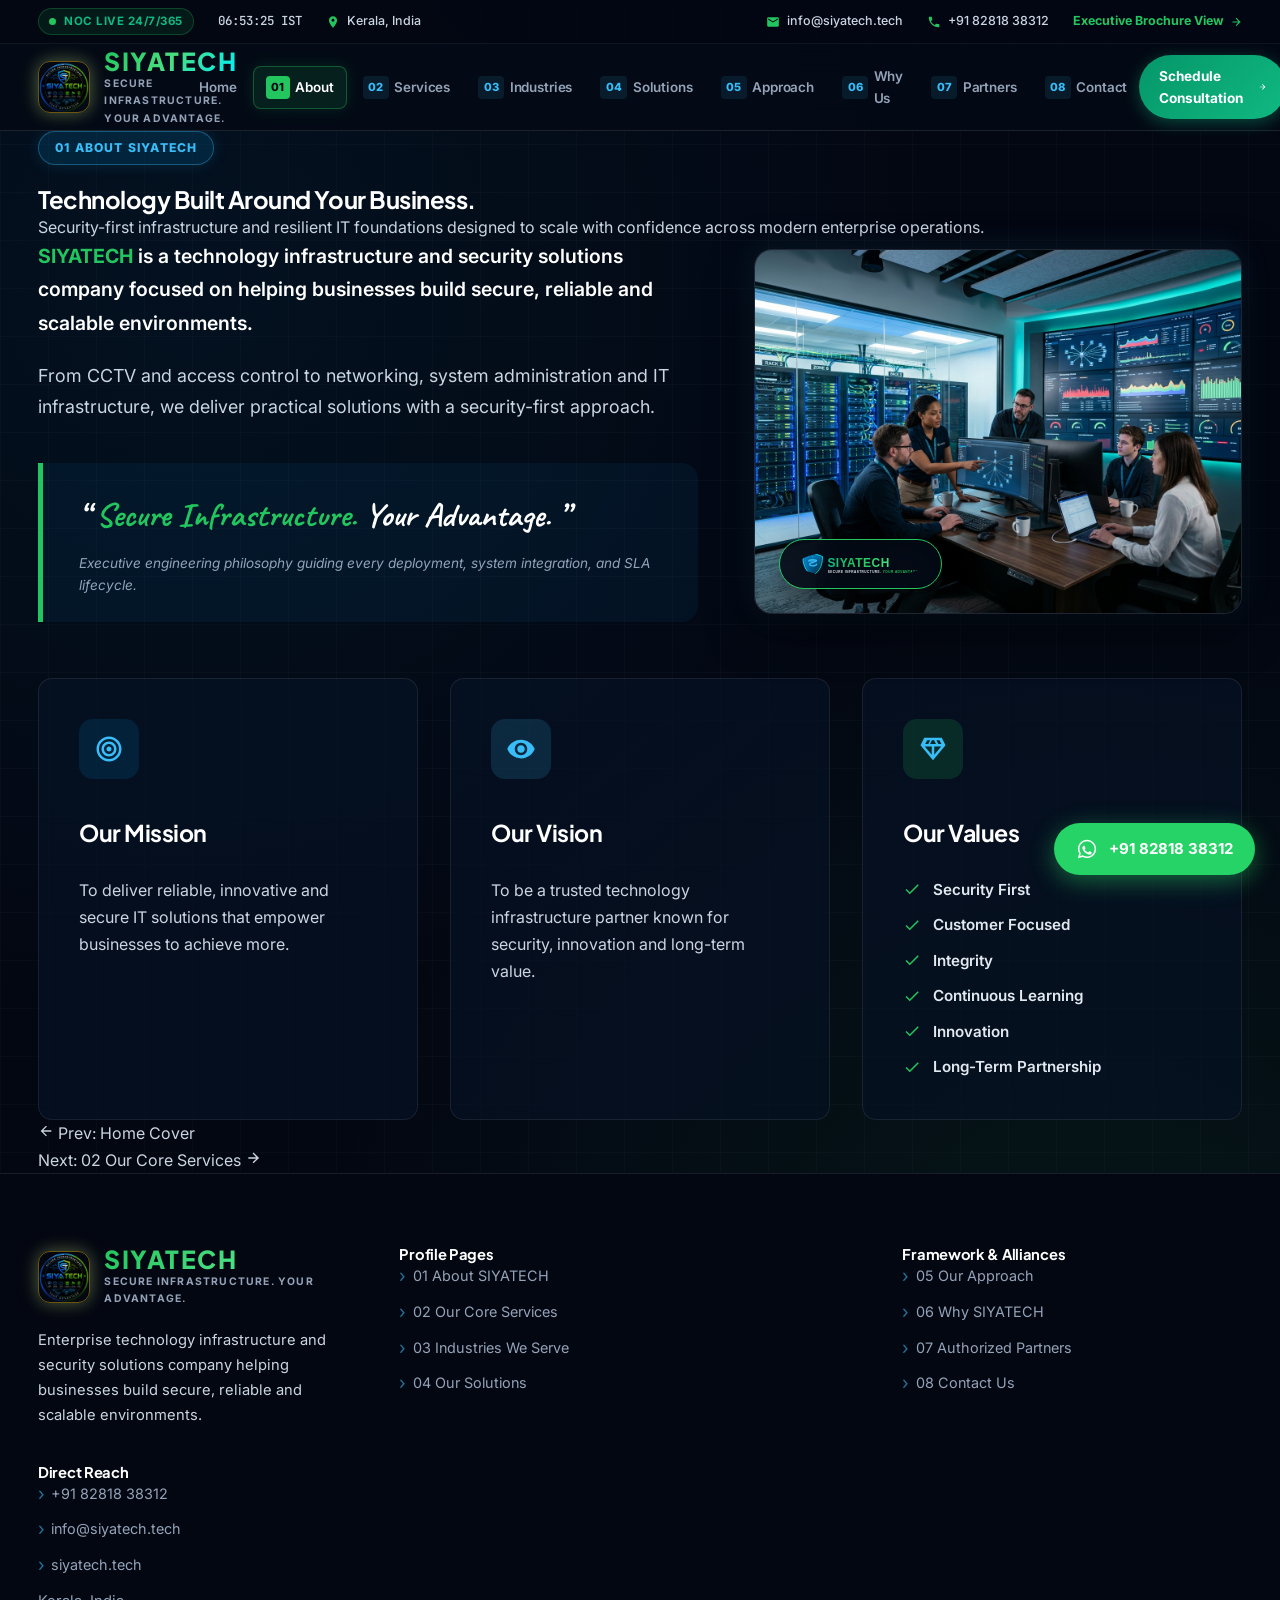
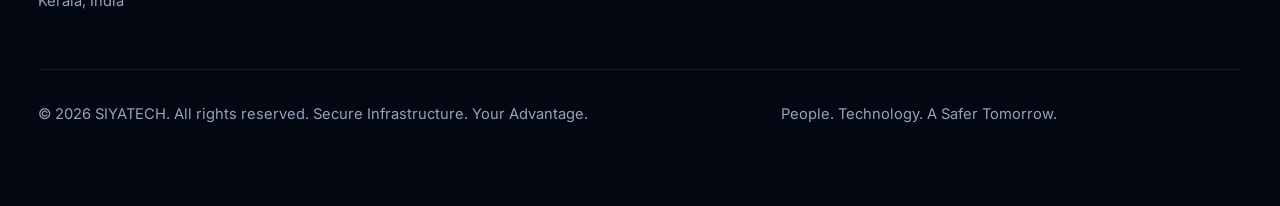
==== about.html @ 92c19212 "Real-time auto backup 2026-09-28 00:49:45" ====
﻿<!DOCTYPE html>
<html lang="en">
<head>
  <meta charset="UTF-8">
  <meta name="viewport" content="width=device-width, initial-scale=1.0">
  <title>About SIYATECH | Technology Built Around Your Business</title>
  <meta name="description" content="SIYATECH is an enterprise technology infrastructure and security solutions company focused on helping businesses build secure, reliable and scalable environments.">
  <link rel="stylesheet" href="css/style.css">
  <link rel="icon" type="image/png" href="assets/images/company_logo_circle.png">
</head>
<body class="tech-grid-bg">

  <!-- Top Enterprise Status Bar -->
  <div class="top-bar">
    <div class="container top-bar-inner">
      <div class="top-bar-left">
        <span class="noc-live-badge">
          <span class="pulse-dot"></span>
          <span>NOC LIVE 24/7/365</span>
        </span>
        <span class="top-bar-item mono-font" id="liveNocClock">00:00:00 IST</span>
        <span class="top-bar-item">
          <svg viewBox="0 0 24 24"><path d="M12 2C8.13 2 5 5.13 5 9c0 5.25 7 13 7 13s7-7.75 7-13c0-3.87-3.13-7-7-7zm0 9.5c-1.38 0-2.5-1.12-2.5-2.5s1.12-2.5 2.5-2.5 2.5 1.12 2.5 2.5-1.12 2.5-2.5 2.5z"/></svg>
          Kerala, India
        </span>
      </div>
      <div class="top-bar-right">
        <span class="top-bar-item">
          <svg viewBox="0 0 24 24"><path d="M20 4H4c-1.1 0-1.99.9-1.99 2L2 18c0 1.1.9 2 2 2h16c1.1 0 2-.9 2-2V6c0-1.1-.9-2-2-2zm0 4l-8 5-8-5V6l8 5 8-5v2z"/></svg>
          <a href="mailto:info@siyatech.tech">info@siyatech.tech</a>
        </span>
        <span class="top-bar-item">
          <svg viewBox="0 0 24 24"><path d="M6.62 10.79c1.44 2.83 3.76 5.14 6.59 6.59l2.2-2.2c.27-.27.67-.36 1.02-.24 1.12.37 2.33.57 3.57.57.55 0 1 .45 1 1V20c0 .55-.45 1-1 1-9.39 0-17-7.61-17-17 0-.55.45-1 1-1h3.5c.55 0 1 .45 1 1 0 1.25.2 2.45.57 3.57.11.35.03.74-.25 1.02l-2.2 2.2z"/></svg>
          <a href="tel:+918281838312">+91 82818 38312</a>
        </span>
        <a href="overview.html" style="color: var(--color-green-neon); font-weight: 700; display: inline-flex; align-items: center; gap: 0.35rem;">
          <span>Executive Brochure View</span>
          <svg width="12" height="12" viewBox="0 0 24 24" fill="currentColor"><path d="M5 13h11.86l-5.43 5.43 1.42 1.42L21.14 12l-8.29-8.29-1.42 1.42L16.86 11H5v2z"/></svg>
        </a>
      </div>
    </div>
  </div>

  <!-- Header & Navigation -->
  <header class="site-header">
    <div class="container nav-container">
      <a href="index.html" class="brand-logo" title="SIYATECH Home"><img src="assets/images/company_logo_circle.png" alt="SIYATECH Official Logo" class="brand-logo-img"><div class="brand-logo-text"><span class="brand-name">SIYATECH</span><span class="brand-tagline">Secure Infrastructure. Your Advantage.</span></div></a>

      <!-- Desktop & Mobile Navigation Links -->
      <nav class="main-nav" aria-label="Main Navigation">
        <ul class="nav-list">
          <li class="nav-item">
            <a href="index.html" class="nav-link">
              <span>Home</span>
            </a>
          </li>
          <li class="nav-item">
            <a href="about.html" class="nav-link active">
              <span class="nav-num">01</span>
              <span>About</span>
            </a>
          </li>
          <li class="nav-item">
            <a href="services.html" class="nav-link">
              <span class="nav-num">02</span>
              <span>Services</span>
            </a>
          </li>
          <li class="nav-item">
            <a href="industries.html" class="nav-link">
              <span class="nav-num">03</span>
              <span>Industries</span>
            </a>
          </li>
          <li class="nav-item">
            <a href="solutions.html" class="nav-link">
              <span class="nav-num">04</span>
              <span>Solutions</span>
            </a>
          </li>
          <li class="nav-item">
            <a href="approach.html" class="nav-link">
              <span class="nav-num">05</span>
              <span>Approach</span>
            </a>
          </li>
          <li class="nav-item">
            <a href="why-us.html" class="nav-link">
              <span class="nav-num">06</span>
              <span>Why Us</span>
            </a>
          </li>
          <li class="nav-item">
            <a href="partners.html" class="nav-link">
              <span class="nav-num">07</span>
              <span>Partners</span>
            </a>
          </li>
          <li class="nav-item">
            <a href="contact.html" class="nav-link">
              <span class="nav-num">08</span>
              <span>Contact</span>
            </a>
          </li>
        </ul>
      </nav>

      <div class="nav-actions">
        <a href="contact.html" class="btn-nav-cta">
          <span>Schedule Consultation</span>
          <svg width="14" height="14" viewBox="0 0 24 24" fill="currentColor"><path d="M5 13h11.86l-5.43 5.43 1.42 1.42L21.14 12l-8.29-8.29-1.42 1.42L16.86 11H5v2z"/></svg>
        </a>
        <button class="mobile-toggle" aria-label="Toggle Navigation Menu">☰</button>
      </div>
    </div>
  </header>

  <!-- Banner Header -->
  <section class="page-header-banner">
    <div class="container">
      <div class="page-badge-pill">01 ABOUT SIYATECH</div>
      <h1 class="page-title">Technology Built Around Your <span class="highlight-green">Business.</span></h1>
      <p class="page-subtitle">Security-first infrastructure and resilient IT foundations designed to scale with confidence across modern enterprise operations.</p>
    </div>
  </section>

  <!-- Main Content (Exact Brochure Page 01) -->
  <main class="main-content section-padding bg-darker">
    <div class="container">

      <!-- Intro Section with Office Imagery -->
      <div class="about-intro-grid">
        <div class="about-text-content">
          <p class="lead-paragraph" style="font-weight: 600; color: var(--color-white); font-size: 1.22rem; line-height: 1.7;">
            <strong style="color: var(--color-green-neon);">SIYATECH</strong> is a technology infrastructure and security solutions company focused on helping businesses build secure, reliable and scalable environments.
          </p>
          <p class="lead-paragraph" style="color: #cbd5e1;">
            From CCTV and access control to networking, system administration and IT infrastructure, we deliver practical solutions with a security-first approach.
          </p>

          <!-- Signature Quote from Brochure -->
          <div class="about-quote-box" style="background: rgba(2, 132, 199, 0.08); border-left-color: var(--color-green-neon);">
            <div class="quote-script-text">
              “ <span style="color: var(--color-green-neon);">Secure Infrastructure.</span> Your Advantage. ”
            </div>
            <p style="font-size: 0.85rem; color: #94a3b8; margin-top: 0.5rem; font-style: italic;">
              Executive engineering philosophy guiding every deployment, system integration, and SLA lifecycle.
            </p>
          </div>
        </div>

        <div class="about-image-card" style="border: 1px solid rgba(255, 255, 255, 0.12);">
          <img src="assets/images/office_corridor.jpg" alt="SIYATECH Modern Tech Office Environment">
          <div class="building-overlay-badge" style="top: auto; bottom: 1.5rem; left: 1.5rem;">
            <img src="assets/images/logo-dark.svg" alt="SIYATECH" style="height: 28px;">
          </div>
        </div>
      </div>

      <!-- 3 Pillars: Mission, Vision, Values (Exact Match to Page 01) -->
      <div class="mvv-grid">
        
        <!-- Our Mission -->
        <div class="pillar-item" style="display: flex; flex-direction: column; padding: 2.5rem; background: rgba(7, 18, 36, 0.7); border: 1px solid rgba(255, 255, 255, 0.08);">
          <div class="mvv-icon-wrap" style="background: rgba(2, 132, 199, 0.15);">
            <!-- Target / Dartboard Icon -->
            <svg viewBox="0 0 24 24"><path d="M12 2C6.48 2 2 6.48 2 12s4.48 10 10 10 10-4.48 10-10S17.52 2 12 2zm0 18c-4.42 0-8-3.58-8-8s3.58-8 8-8 8 3.58 8 8-3.58 8-8 8zm0-14c-3.31 0-6 2.69-6 6s2.69 6 6 6 6-2.69 6-6-2.69-6-6-6zm0 10c-2.21 0-4-1.79-4-4s1.79-4 4-4 4 1.79 4 4-1.79 4-4 4zm0-6c-1.1 0-2 .9-2 2s.9 2 2 2 2-.9 2-2-.9-2-2-2z"/></svg>
          </div>
          <h3 style="font-size: 1.45rem; color: var(--color-white); margin-bottom: 0.85rem;">Our Mission</h3>
          <p style="color: #cbd5e1; font-size: 1rem; line-height: 1.7;">
            To deliver reliable, innovative and secure IT solutions that empower businesses to achieve more.
          </p>
        </div>

        <!-- Our Vision -->
        <div class="pillar-item" style="display: flex; flex-direction: column; padding: 2.5rem; background: rgba(7, 18, 36, 0.7); border: 1px solid rgba(255, 255, 255, 0.08);">
          <div class="mvv-icon-wrap" style="background: rgba(56, 189, 248, 0.15);">
            <!-- Telescope / Vision Icon -->
            <svg viewBox="0 0 24 24"><path d="M12 4.5C7 4.5 2.73 7.61 1 12c1.73 4.39 6 7.5 11 7.5s9.27-3.11 11-7.5c-1.73-4.39-6-7.5-11-7.5zM12 17c-2.76 0-5-2.24-5-5s2.24-5 5-5 5 2.24 5 5-2.24 5-5 5zm0-8c-1.66 0-3 1.34-3 3s1.34 3 3 3 3-1.34 3-3-1.34-3-3-3z"/></svg>
          </div>
          <h3 style="font-size: 1.45rem; color: var(--color-white); margin-bottom: 0.85rem;">Our Vision</h3>
          <p style="color: #cbd5e1; font-size: 1rem; line-height: 1.7;">
            To be a trusted technology infrastructure partner known for security, innovation and long-term value.
          </p>
        </div>

        <!-- Our Values -->
        <div class="pillar-item" style="display: flex; flex-direction: column; padding: 2.5rem; background: rgba(7, 18, 36, 0.7); border: 1px solid rgba(255, 255, 255, 0.08);">
          <div class="mvv-icon-wrap" style="background: rgba(34, 197, 94, 0.15);">
            <!-- Diamond Icon -->
            <svg viewBox="0 0 24 24"><path d="M19 3H5L2 9l10 12L22 9l-3-6zM9.62 8l1.5-3h1.76l1.5 3H9.62zM11 10v6.68L5.44 10H11zm2 0h5.56L13 16.68V10zm3.26-2l-1.5-3h2.46l1.5 3h-2.46zM5.78 8l1.5-3H9.74L8.24 8H5.78z"/></svg>
          </div>
          <h3 style="font-size: 1.45rem; color: var(--color-white); margin-bottom: 0.85rem;">Our Values</h3>
          <ul class="values-pill-list" style="color: #cbd5e1;">
            <li style="color: #e2e8f0;">
              <svg viewBox="0 0 24 24"><path d="M9 16.17L4.83 12l-1.42 1.41L9 19 21 7l-1.41-1.41z"/></svg>
              <span>Security First</span>
            </li>
            <li style="color: #e2e8f0;">
              <svg viewBox="0 0 24 24"><path d="M9 16.17L4.83 12l-1.42 1.41L9 19 21 7l-1.41-1.41z"/></svg>
              <span>Customer Focused</span>
            </li>
            <li style="color: #e2e8f0;">
              <svg viewBox="0 0 24 24"><path d="M9 16.17L4.83 12l-1.42 1.41L9 19 21 7l-1.41-1.41z"/></svg>
              <span>Integrity</span>
            </li>
            <li style="color: #e2e8f0;">
              <svg viewBox="0 0 24 24"><path d="M9 16.17L4.83 12l-1.42 1.41L9 19 21 7l-1.41-1.41z"/></svg>
              <span>Continuous Learning</span>
            </li>
            <li style="color: #e2e8f0;">
              <svg viewBox="0 0 24 24"><path d="M9 16.17L4.83 12l-1.42 1.41L9 19 21 7l-1.41-1.41z"/></svg>
              <span>Innovation</span>
            </li>
            <li style="color: #e2e8f0;">
              <svg viewBox="0 0 24 24"><path d="M9 16.17L4.83 12l-1.42 1.41L9 19 21 7l-1.41-1.41z"/></svg>
              <span>Long-Term Partnership</span>
            </li>
          </ul>
        </div>

      </div>

    </div>
  </main>

  <!-- Page Navigation Bar -->
  <div class="page-navigator-bar">
    <div class="container page-nav-inner">
      <a href="index.html" class="page-nav-btn page-nav-prev">
        <svg width="16" height="16" viewBox="0 0 24 24" fill="currentColor"><path d="M20 11H7.83l5.59-5.59L12 4l-8 8 8 8 1.41-1.41L7.83 13H20v-2z"/></svg>
        <span>Prev: Home Cover</span>
      </a>

      <div class="page-indicator-dots">
        <a href="index.html" class="page-dot" title="Cover"></a>
        <a href="about.html" class="page-dot active" title="01 About"></a>
        <a href="services.html" class="page-dot" title="02 Services"></a>
        <a href="industries.html" class="page-dot" title="03 Industries"></a>
        <a href="solutions.html" class="page-dot" title="04 Solutions"></a>
        <a href="approach.html" class="page-dot" title="05 Approach"></a>
        <a href="why-us.html" class="page-dot" title="06 Why Us"></a>
        <a href="partners.html" class="page-dot" title="07 Partners"></a>
        <a href="contact.html" class="page-dot" title="08 Contact"></a>
      </div>

      <a href="services.html" class="page-nav-btn page-nav-next">
        <span>Next: 02 Our Core Services</span>
        <svg width="16" height="16" viewBox="0 0 24 24" fill="currentColor"><path d="M5 13h11.86l-5.43 5.43 1.42 1.42L21.14 12l-8.29-8.29-1.42 1.42L16.86 11H5v2z"/></svg>
      </a>
    </div>
  </div>

  <!-- Footer -->
  <footer class="site-footer">
    <div class="container">
      <div class="footer-top-grid">
        <div class="footer-brand">
          <a href="index.html" class="brand-logo"><img src="assets/images/company_logo_circle.png" alt="SIYATECH Logo" class="brand-logo-img"><div class="brand-logo-text"><span class="brand-name">SIYATECH</span><span class="brand-tagline">Secure Infrastructure. Your Advantage.</span></div></a>
          <p>Enterprise technology infrastructure and security solutions company helping businesses build secure, reliable and scalable environments.</p>
        </div>
        <div class="footer-col">
          <h4>Profile Pages</h4>
          <ul class="footer-links-list">
            <li><a href="about.html">01 About SIYATECH</a></li>
            <li><a href="services.html">02 Our Core Services</a></li>
            <li><a href="industries.html">03 Industries We Serve</a></li>
            <li><a href="solutions.html">04 Our Solutions</a></li>
          </ul>
        </div>
        <div class="footer-col">
          <h4>Framework &amp; Alliances</h4>
          <ul class="footer-links-list">
            <li><a href="approach.html">05 Our Approach</a></li>
            <li><a href="why-us.html">06 Why SIYATECH</a></li>
            <li><a href="partners.html">07 Authorized Partners</a></li>
            <li><a href="contact.html">08 Contact Us</a></li>
          </ul>
        </div>
        <div class="footer-col">
          <h4>Direct Reach</h4>
          <ul class="footer-links-list">
            <li><a href="tel:+918281838312">+91 82818 38312</a></li>
            <li><a href="mailto:info@siyatech.tech">info@siyatech.tech</a></li>
            <li><a href="https://siyatech.tech" target="_blank" rel="noopener noreferrer">siyatech.tech</a></li>
            <li><span>Kerala, India</span></li>
          </ul>
        </div>
      </div>
      <div class="footer-bottom-bar">
        <p>&copy; 2026 SIYATECH. All rights reserved. Secure Infrastructure. Your Advantage.</p>
        <p>People. Technology. A Safer Tomorrow.</p>
      </div>
    </div>
  </footer>

  <!-- Floating Call / WhatsApp Button -->
  <a href="https://wa.me/918281838312" target="_blank" rel="noopener noreferrer" class="floating-contact-btn" title="Chat with SIYATECH">
    <svg viewBox="0 0 24 24"><path d="M12.04 2c-5.46 0-9.91 4.45-9.91 9.91 0 1.75.46 3.45 1.32 4.95L2.05 22l5.25-1.38c1.45.79 3.08 1.21 4.74 1.21 5.46 0 9.91-4.45 9.91-9.91 0-2.65-1.03-5.14-2.9-7.01A9.816 9.816 0 0 0 12.04 2m.01 1.67c2.2 0 4.26.86 5.82 2.42a8.225 8.225 0 0 1 2.41 5.83c0 4.54-3.7 8.24-8.24 8.24-1.48 0-2.93-.4-4.2-1.15l-.3-.18-3.12.82.83-3.04-.2-.31a8.196 8.196 0 0 1-1.26-4.38c0-4.54 3.7-8.24 8.24-8.24m4.52 11.63c-.25-.13-1.47-.72-1.7-.81-.23-.08-.39-.13-.56.13-.17.25-.64.81-.79.97-.14.17-.29.19-.54.06-.25-.13-1.06-.39-2.02-1.25-.75-.67-1.26-1.5-1.4-1.75-.15-.25-.02-.39.11-.51.11-.11.25-.29.37-.44.13-.14.17-.25.25-.42.08-.17.04-.31-.02-.44-.06-.13-.56-1.34-.76-1.84-.2-.48-.41-.42-.56-.43h-.48c-.17 0-.44.06-.67.31-.23.25-.88.86-.88 2.1 0 1.24.9 2.44 1.03 2.61.13.17 1.77 2.7 4.29 3.78.6.26 1.07.41 1.43.53.6.19 1.15.16 1.58.1.48-.07 1.47-.6 1.68-1.18.21-.58.21-1.07.15-1.18-.07-.12-.23-.19-.48-.31z"/></svg>
    <span>+91 82818 38312</span>
  </a>

  <script src="js/main.js"></script>
</body>
</html>
---- css/style.css ----
/* ==========================================================================
   SIYATECH - Secure Infrastructure. Your Advantage.
   Executive Enterprise Brochure Portal & Design System
   ========================================================================== */

@import url('https://fonts.googleapis.com/css2?family=Caveat:wght@600;700&family=Inter:wght@300;400;500;600;700;800&family=Plus+Jakarta+Sans:wght@400;500;600;700;800;900&family=JetBrains+Mono:wght@400;500;700&display=swap');

:root {
  /* Obsidian & Deep Space Navy Hierarchy */
  --color-obsidian: #030712;
  --color-navy-darkest: #040914;
  --color-navy-darker: #071224;
  --color-navy-dark: #0A1830;
  --color-navy-card: #0D2040;
  --color-navy-card-hover: #12284E;
  --color-navy-border: rgba(255, 255, 255, 0.09);
  --color-navy-border-hover: rgba(56, 189, 248, 0.45);

  /* Enterprise Cyber Green */
  --color-green-primary: #059669;
  --color-green-bright: #10B981;
  --color-green-neon: #22C55E;
  --color-green-accent: #4ADE80;
  --color-green-glow: rgba(34, 197, 94, 0.25);
  --color-green-soft: rgba(34, 197, 94, 0.1);

  /* Enterprise Precision Blue */
  --color-blue-dark: #0369A1;
  --color-blue-primary: #0284C7;
  --color-blue-light: #38BDF8;
  --color-blue-cyan: #00F0FF;
  --color-blue-glow: rgba(2, 132, 199, 0.25);
  --color-blue-soft: rgba(56, 189, 248, 0.08);

  /* Neutrals & Surfaces */
  --color-white: #FFFFFF;
  --color-bg-light: #F8FAFC;
  --color-bg-muted: #F1F5F9;
  --color-text-dark: #0F172A;
  --color-text-body: #334155;
  --color-text-muted: #64748B;
  --color-text-light: #94A3B8;
  --color-border: #E2E8F0;

  /* Glassmorphism Tokens */
  --glass-bg: rgba(4, 10, 22, 0.9);
  --glass-border: rgba(255, 255, 255, 0.1);
  --glass-blur: blur(16px);

  /* Shadows */
  --shadow-sm: 0 1px 3px rgba(0, 0, 0, 0.06);
  --shadow-md: 0 6px 20px rgba(0, 0, 0, 0.12);
  --shadow-lg: 0 18px 45px rgba(0, 0, 0, 0.2);
  --shadow-card-dark: 0 14px 40px rgba(0, 0, 0, 0.5);
  --shadow-green-glow: 0 0 35px rgba(34, 197, 94, 0.35);
  --shadow-blue-glow: 0 0 35px rgba(56, 189, 248, 0.3);

  /* Transitions */
  --transition-fast: 0.18s cubic-bezier(0.4, 0, 0.2, 1);
  --transition-smooth: 0.3s cubic-bezier(0.4, 0, 0.2, 1);

  /* Layout */
  --max-width: 1260px;
}

/* ==========================================================================
   BASE & RESET
   ========================================================================== */

*, *::before, *::after {
  box-sizing: border-box;
  margin: 0;
  padding: 0;
}

html {
  scroll-behavior: smooth;
  font-size: 16px;
}

body {
  font-family: 'Inter', -apple-system, BlinkMacSystemFont, 'Segoe UI', Roboto, sans-serif;
  color: #cbd5e1;
  background-color: var(--color-obsidian);
  line-height: 1.65;
  -webkit-font-smoothing: antialiased;
  min-height: 100vh;
  display: flex;
  flex-direction: column;
  overflow-x: hidden;
}

h1, h2, h3, h4, h5, h6 {
  font-family: 'Plus Jakarta Sans', sans-serif;
  color: var(--color-white);
  line-height: 1.22;
  font-weight: 700;
  letter-spacing: -0.02em;
}

a {
  color: inherit;
  text-decoration: none;
  transition: var(--transition-fast);
}

img {
  max-width: 100%;
  height: auto;
  display: block;
}

ul {
  list-style: none;
}

.mono-font {
  font-family: 'JetBrains Mono', monospace;
}

/* Container */
.container {
  width: 100%;
  max-width: var(--max-width);
  margin-left: auto;
  margin-right: auto;
  padding-left: 1.75rem;
  padding-right: 1.75rem;
}

/* Global Tech Background Mesh */
.tech-grid-bg {
  background-color: var(--color-obsidian);
  background-image: 
    radial-gradient(circle at 15% 15%, rgba(2, 132, 199, 0.08) 0%, transparent 40%),
    radial-gradient(circle at 85% 75%, rgba(34, 197, 94, 0.08) 0%, transparent 45%),
    linear-gradient(rgba(255, 255, 255, 0.02) 1px, transparent 1px),
    linear-gradient(90deg, rgba(255, 255, 255, 0.02) 1px, transparent 1px);
  background-size: 100% 100%, 100% 100%, 48px 48px, 48px 48px;
}

/* ==========================================================================
   TOP BAR & LIVE NOC STATUS
   ========================================================================== */

.top-bar {
  background: rgba(3, 7, 18, 0.96);
  color: var(--color-text-light);
  font-size: 0.78rem;
  padding: 0.5rem 0;
  border-bottom: 1px solid rgba(255, 255, 255, 0.06);
}

.top-bar-inner {
  display: flex;
  justify-content: space-between;
  align-items: center;
  flex-wrap: wrap;
  gap: 0.75rem;
}

.top-bar-left, .top-bar-right {
  display: flex;
  align-items: center;
  gap: 1.5rem;
  flex-wrap: wrap;
}

.top-bar-item {
  display: inline-flex;
  align-items: center;
  gap: 0.45rem;
  color: #cbd5e1;
  font-weight: 500;
}

.top-bar-item svg {
  width: 14px;
  height: 14px;
  fill: var(--color-green-neon);
}

.top-bar-item a:hover {
  color: var(--color-green-bright);
}

/* Live NOC Pulse Indicator */
.noc-live-badge {
  display: inline-flex;
  align-items: center;
  gap: 0.5rem;
  background: rgba(34, 197, 94, 0.1);
  border: 1px solid rgba(34, 197, 94, 0.25);
  padding: 0.2rem 0.65rem;
  border-radius: 50px;
  font-size: 0.72rem;
  font-weight: 700;
  color: var(--color-green-bright);
  letter-spacing: 0.5px;
}

.pulse-dot {
  width: 7px;
  height: 7px;
  border-radius: 50%;
  background-color: var(--color-green-neon);
  box-shadow: 0 0 0 0 rgba(34, 197, 94, 0.7);
  animation: pulseDot 2s infinite;
}

@keyframes pulseDot {
  0% { transform: scale(0.95); box-shadow: 0 0 0 0 rgba(34, 197, 94, 0.7); }
  70% { transform: scale(1); box-shadow: 0 0 0 6px rgba(34, 197, 94, 0); }
  100% { transform: scale(0.95); box-shadow: 0 0 0 0 rgba(34, 197, 94, 0); }
}

/* ==========================================================================
   HEADER & UNIVERSAL NAVIGATION BAR
   ========================================================================== */

.site-header {
  position: sticky;
  top: 0;
  z-index: 1000;
  background: var(--glass-bg);
  backdrop-filter: var(--glass-blur);
  -webkit-backdrop-filter: var(--glass-blur);
  border-bottom: 1px solid var(--glass-border);
  transition: var(--transition-fast);
}

.site-header.scrolled {
  box-shadow: 0 14px 40px rgba(0, 0, 0, 0.6);
  background: rgba(4, 9, 20, 0.96);
}

.nav-container {
  display: flex;
  align-items: center;
  justify-content: space-between;
  height: 86px;
}

/* Circular Emblem Logo Styling */
.brand-logo {
  display: flex;
  align-items: center;
  gap: 0.9rem;
  text-decoration: none;
}

.brand-logo-img {
  height: 52px;
  width: 52px;
  border-radius: 12px;
  object-fit: cover;
  box-shadow: 0 0 20px rgba(234, 179, 8, 0.3), 0 0 15px rgba(56, 189, 248, 0.25);
  border: 1.5px solid rgba(234, 179, 8, 0.45);
  transition: transform 0.3s ease, box-shadow 0.3s ease, border-color 0.3s ease;
}

.brand-logo:hover .brand-logo-img {
  transform: scale(1.08);
  box-shadow: 0 0 25px rgba(234, 179, 8, 0.6), 0 0 20px rgba(34, 197, 94, 0.5);
  border-color: #facc15;
}

.brand-logo-text {
  display: flex;
  flex-direction: column;
}

.brand-name {
  font-family: 'Plus Jakarta Sans', sans-serif;
  font-weight: 900;
  font-size: 1.55rem;
  letter-spacing: 1.5px;
  line-height: 1.1;
  background: linear-gradient(135deg, #22C55E 0%, #4ADE80 50%, #00F0FF 100%);
  -webkit-background-clip: text;
  -webkit-text-fill-color: transparent;
}

.brand-tagline {
  font-family: 'Inter', sans-serif;
  font-weight: 700;
  font-size: 0.65rem;
  letter-spacing: 1.2px;
  color: #94a3b8;
  text-transform: uppercase;
}

.main-nav {
  display: flex;
  align-items: center;
}

.nav-list {
  display: flex;
  align-items: center;
  gap: 0.25rem;
}

.nav-item {
  position: relative;
}

.nav-link {
  display: inline-flex;
  align-items: center;
  gap: 0.35rem;
  padding: 0.55rem 0.75rem;
  font-size: 0.84rem;
  font-weight: 600;
  color: #94a3b8;
  border-radius: 8px;
  transition: var(--transition-fast);
  letter-spacing: -0.01em;
}

.nav-num {
  font-size: 0.7rem;
  font-weight: 800;
  color: var(--color-blue-light);
  background: rgba(56, 189, 248, 0.1);
  padding: 0.15rem 0.35rem;
  border-radius: 4px;
}

.nav-link:hover {
  color: var(--color-white);
  background: rgba(255, 255, 255, 0.05);
}

.nav-link.active {
  color: var(--color-white);
  background: rgba(34, 197, 94, 0.12);
  border: 1px solid rgba(34, 197, 94, 0.35);
  box-shadow: 0 0 15px rgba(34, 197, 94, 0.15);
}

.nav-link.active .nav-num {
  background: var(--color-green-neon);
  color: var(--color-navy-darkest);
}

.nav-actions {
  display: flex;
  align-items: center;
  gap: 0.85rem;
}

.btn-nav-cta {
  display: inline-flex;
  align-items: center;
  gap: 0.55rem;
  background: linear-gradient(135deg, var(--color-green-primary) 0%, var(--color-green-bright) 100%);
  color: var(--color-white);
  font-weight: 700;
  font-size: 0.85rem;
  padding: 0.6rem 1.25rem;
  border-radius: 50px;
  box-shadow: 0 4px 16px rgba(16, 185, 129, 0.35);
  transition: var(--transition-smooth);
}

.btn-nav-cta:hover {
  transform: translateY(-2px);
  box-shadow: 0 6px 25px rgba(16, 185, 129, 0.55);
  color: var(--color-white);
}

.mobile-toggle {
  display: none;
  background: rgba(255, 255, 255, 0.05);
  border: 1px solid rgba(255, 255, 255, 0.1);
  color: var(--color-white);
  font-size: 1.3rem;
  cursor: pointer;
  padding: 0.5rem 0.75rem;
  border-radius: 8px;
}

/* ==========================================================================
   BROCHURE PRESENTATION PORTAL SPECIFIC STYLES
   ========================================================================== */

/* Master Brochure Sheet Framing */
.brochure-sheet {
  background: var(--color-navy-dark);
  border-radius: 20px;
  overflow: hidden;
  box-shadow: 0 20px 60px rgba(0, 0, 0, 0.6);
  border: 1px solid var(--color-navy-border);
  margin-bottom: 4rem;
  position: relative;
  scroll-margin-top: 105px;
}

.brochure-sheet-header {
  padding: 1.25rem 2.25rem;
  background: rgba(4, 9, 20, 0.98);
  color: var(--color-white);
  display: flex;
  justify-content: space-between;
  align-items: center;
  border-bottom: 1px solid var(--color-navy-border);
  flex-wrap: wrap;
  gap: 0.75rem;
}

.sheet-badge-wrap {
  display: flex;
  align-items: center;
  gap: 1rem;
}

.sheet-page-indicator {
  font-family: 'JetBrains Mono', monospace;
  font-size: 0.8rem;
  color: #94a3b8;
  background: rgba(255, 255, 255, 0.05);
  padding: 0.25rem 0.75rem;
  border-radius: 6px;
  border: 1px solid rgba(255, 255, 255, 0.08);
}

.sheet-tag {
  font-size: 0.88rem;
  font-weight: 800;
  color: var(--color-green-neon);
  letter-spacing: 1.8px;
  text-transform: uppercase;
}

.sheet-actions {
  display: flex;
  align-items: center;
  gap: 0.75rem;
}

.sheet-btn {
  font-size: 0.82rem;
  font-weight: 700;
  color: var(--color-blue-light);
  background: rgba(56, 189, 248, 0.1);
  border: 1px solid rgba(56, 189, 248, 0.25);
  padding: 0.4rem 0.9rem;
  border-radius: 8px;
  transition: var(--transition-fast);
  cursor: pointer;
}

.sheet-btn:hover {
  background: var(--color-blue-light);
  color: var(--color-navy-darkest);
}

.brochure-sheet-body {
  padding: 3.5rem 2.75rem;
}

/* Sticky Brochure Page Navigation Bar */
.sticky-brochure-nav {
  position: sticky;
  top: 92px;
  z-index: 900;
  background: rgba(4, 9, 20, 0.94);
  backdrop-filter: blur(18px);
  -webkit-backdrop-filter: blur(18px);
  border: 1px solid rgba(255, 255, 255, 0.1);
  border-radius: 50px;
  padding: 0.5rem 1.25rem;
  margin: 1.5rem auto 3.5rem;
  display: flex;
  justify-content: space-between;
  align-items: center;
  gap: 0.5rem;
  flex-wrap: wrap;
  box-shadow: 0 14px 40px rgba(0, 0, 0, 0.6);
  max-width: 1100px;
}

.toc-pills-list {
  display: flex;
  align-items: center;
  gap: 0.4rem;
  flex-wrap: wrap;
}

.toc-pill {
  color: #cbd5e1;
  font-size: 0.82rem;
  font-weight: 700;
  padding: 0.4rem 0.85rem;
  border-radius: 50px;
  transition: var(--transition-fast);
}

.toc-pill:hover, .toc-pill.active {
  color: #040914;
  background: var(--color-green-neon);
  box-shadow: 0 0 15px rgba(34, 197, 94, 0.4);
}

.btn-print-deck {
  display: inline-flex;
  align-items: center;
  gap: 0.45rem;
  background: rgba(255, 255, 255, 0.08);
  border: 1px solid rgba(255, 255, 255, 0.2);
  color: #fff;
  padding: 0.45rem 1.1rem;
  border-radius: 50px;
  font-size: 0.82rem;
  font-weight: 700;
  cursor: pointer;
  transition: var(--transition-fast);
}

.btn-print-deck:hover {
  background: rgba(255, 255, 255, 0.18);
  border-color: #fff;
  transform: translateY(-1px);
}

/* ==========================================================================
   BROCHURE COMMON COMPONENTS
   ========================================================================== */

.page-badge-pill {
  display: inline-flex;
  align-items: center;
  gap: 0.55rem;
  background: rgba(2, 132, 199, 0.18);
  border: 1px solid rgba(56, 189, 248, 0.35);
  color: var(--color-blue-light);
  padding: 0.35rem 1rem;
  border-radius: 50px;
  font-size: 0.76rem;
  font-weight: 800;
  letter-spacing: 1.2px;
  text-transform: uppercase;
  margin-bottom: 1.25rem;
  box-shadow: 0 0 15px rgba(56, 189, 248, 0.15);
}

.section-title {
  font-size: 2.35rem;
  font-weight: 800;
  color: var(--color-white);
  margin-bottom: 0.75rem;
}

.section-subtitle {
  font-size: 1.1rem;
  color: #cbd5e1;
  max-width: 780px;
  line-height: 1.65;
  margin-bottom: 2.5rem;
}

/* Hero Section */
.hero-grid {
  display: grid;
  grid-template-columns: 1.15fr 0.85fr;
  gap: 3.5rem;
  align-items: center;
  position: relative;
  z-index: 2;
}

.hero-tagline-badge {
  display: inline-flex;
  align-items: center;
  gap: 0.65rem;
  background: rgba(34, 197, 94, 0.1);
  border: 1px solid rgba(34, 197, 94, 0.3);
  color: var(--color-green-neon);
  padding: 0.45rem 1.1rem;
  border-radius: 50px;
  font-size: 0.8rem;
  font-weight: 700;
  letter-spacing: 1.8px;
  text-transform: uppercase;
  margin-bottom: 1.75rem;
  box-shadow: 0 0 20px rgba(34, 197, 94, 0.15);
}

.hero-main-title {
  font-size: 3.8rem;
  font-weight: 900;
  line-height: 1.05;
  letter-spacing: -0.03em;
  text-transform: uppercase;
  margin-bottom: 1rem;
}

.hero-main-title .profile-text {
  background: linear-gradient(135deg, #22C55E 0%, #4ADE80 50%, #00F0FF 100%);
  -webkit-background-clip: text;
  -webkit-text-fill-color: transparent;
  display: block;
}

.hero-subtext {
  font-size: 1.25rem;
  color: #cbd5e1;
  font-weight: 500;
  margin-bottom: 2rem;
  max-width: 600px;
  line-height: 1.5;
}

.hero-focus-list {
  display: grid;
  grid-template-columns: repeat(2, 1fr);
  gap: 0.85rem 1.5rem;
  margin-bottom: 2.5rem;
}

.focus-item {
  display: flex;
  align-items: center;
  gap: 0.75rem;
  font-size: 0.95rem;
  font-weight: 600;
  color: #e2e8f0;
  background: rgba(255, 255, 255, 0.03);
  padding: 0.55rem 0.9rem;
  border-radius: 8px;
  border: 1px solid rgba(255, 255, 255, 0.06);
  transition: var(--transition-fast);
}

.focus-item:hover {
  background: rgba(255, 255, 255, 0.07);
  border-color: rgba(56, 189, 248, 0.3);
  transform: translateX(4px);
}

.focus-icon {
  width: 28px;
  height: 28px;
  border-radius: 6px;
  background: rgba(56, 189, 248, 0.15);
  color: var(--color-blue-light);
  display: flex;
  align-items: center;
  justify-content: center;
  flex-shrink: 0;
}

.focus-icon svg {
  width: 16px;
  height: 16px;
  fill: currentColor;
}

.hero-cta-group {
  display: flex;
  align-items: center;
  gap: 1.25rem;
  flex-wrap: wrap;
}

.btn-primary-green {
  display: inline-flex;
  align-items: center;
  gap: 0.65rem;
  background: linear-gradient(135deg, var(--color-green-primary) 0%, var(--color-green-bright) 100%);
  color: var(--color-white);
  font-weight: 700;
  font-size: 0.95rem;
  padding: 0.85rem 1.85rem;
  border-radius: 10px;
  box-shadow: 0 6px 20px rgba(16, 185, 129, 0.45);
  transition: var(--transition-smooth);
}

.btn-primary-green:hover {
  transform: translateY(-2px);
  box-shadow: 0 10px 30px rgba(16, 185, 129, 0.65);
  color: var(--color-white);
}

.btn-outline-white {
  display: inline-flex;
  align-items: center;
  gap: 0.65rem;
  background: rgba(255, 255, 255, 0.04);
  color: var(--color-white);
  border: 1.5px solid rgba(255, 255, 255, 0.2);
  font-weight: 600;
  font-size: 0.95rem;
  padding: 0.85rem 1.75rem;
  border-radius: 10px;
  transition: var(--transition-fast);
}

.btn-outline-white:hover {
  background: rgba(255, 255, 255, 0.1);
  border-color: var(--color-white);
  color: var(--color-white);
  transform: translateY(-2px);
}

/* Building visual */
.building-frame {
  position: relative;
  border-radius: 18px;
  overflow: hidden;
  box-shadow: 0 25px 60px rgba(0, 0, 0, 0.7);
  border: 1px solid rgba(255, 255, 255, 0.15);
}

.building-frame img {
  width: 100%;
  height: 440px;
  object-fit: cover;
  display: block;
  transition: transform 0.6s ease;
}

.building-frame:hover img {
  transform: scale(1.04);
}

.building-overlay-badge {
  position: absolute;
  top: 1.5rem;
  left: 1.5rem;
  background: rgba(4, 9, 20, 0.9);
  backdrop-filter: blur(12px);
  border: 1.5px solid var(--color-green-neon);
  padding: 0.6rem 1.1rem;
  border-radius: 50px;
  display: flex;
  align-items: center;
  gap: 0.75rem;
  box-shadow: 0 10px 30px rgba(0, 0, 0, 0.6);
}

.building-overlay-badge img {
  height: 38px;
  width: 38px;
  border-radius: 50%;
}

.live-telemetry-badge {
  position: absolute;
  bottom: 1.25rem;
  right: 1.25rem;
  left: 1.25rem;
  background: rgba(7, 18, 36, 0.92);
  backdrop-filter: blur(12px);
  border: 1px solid rgba(56, 189, 248, 0.25);
  border-radius: 12px;
  padding: 0.85rem 1.25rem;
  display: flex;
  justify-content: space-between;
  align-items: center;
  font-family: 'JetBrains Mono', monospace;
  font-size: 0.8rem;
}

.telemetry-item {
  display: flex;
  flex-direction: column;
}

.telemetry-item span.val {
  color: var(--color-green-neon);
  font-weight: 700;
  font-size: 1rem;
}

.telemetry-item span.lbl {
  color: var(--color-text-light);
  font-size: 0.7rem;
}

/* 4 Core Bottom Pillars */
.pillars-grid-4 {
  display: grid;
  grid-template-columns: repeat(4, 1fr);
  gap: 1.5rem;
}

.pillar-item {
  display: flex;
  align-items: flex-start;
  gap: 1rem;
  padding: 1.4rem;
  background: rgba(255, 255, 255, 0.03);
  border: 1px solid rgba(255, 255, 255, 0.07);
  border-radius: 14px;
  transition: var(--transition-smooth);
}

.pillar-item:hover {
  background: rgba(255, 255, 255, 0.06);
  border-color: rgba(56, 189, 248, 0.4);
  transform: translateY(-4px);
  box-shadow: 0 12px 30px rgba(0, 0, 0, 0.35);
}

.pillar-icon {
  width: 48px;
  height: 48px;
  border-radius: 12px;
  background: rgba(56, 189, 248, 0.12);
  color: var(--color-blue-light);
  display: flex;
  align-items: center;
  justify-content: center;
  flex-shrink: 0;
}

.pillar-icon svg {
  width: 24px;
  height: 24px;
  fill: currentColor;
}

.pillar-text h4 {
  font-size: 1.05rem;
  font-weight: 800;
  letter-spacing: 1.2px;
  color: var(--color-white);
  text-transform: uppercase;
  margin-bottom: 0.25rem;
}

.pillar-text p {
  font-size: 0.84rem;
  color: var(--color-text-light);
  line-height: 1.5;
}

/* About Intro Grid */
.about-intro-grid {
  display: grid;
  grid-template-columns: 1.15fr 0.85fr;
  gap: 3.5rem;
  align-items: center;
}

.lead-paragraph {
  font-size: 1.12rem;
  color: #cbd5e1;
  margin-bottom: 1.25rem;
  line-height: 1.75;
}

.about-image-card {
  position: relative;
  background: #020617;
  border-radius: 18px;
  overflow: hidden;
  box-shadow: 0 16px 45px rgba(0, 0, 0, 0.6), 0 0 30px rgba(56, 189, 248, 0.12);
  border: 1px solid rgba(56, 189, 248, 0.25);
  transition: transform 0.35s ease, border-color 0.35s ease, box-shadow 0.35s ease;
}

.about-image-card:hover {
  transform: translateY(-4px);
  border-color: rgba(56, 189, 248, 0.5);
  box-shadow: 0 20px 50px rgba(0, 0, 0, 0.7), 0 0 35px rgba(56, 189, 248, 0.2);
}

.about-image-card img {
  width: 100%;
  height: auto;
  max-height: 440px;
  object-fit: cover;
  display: block;
  transition: transform 0.6s cubic-bezier(0.16, 1, 0.3, 1);
}

.about-image-card:hover img {
  transform: scale(1.03);
}

.about-image-badge {
  position: absolute;
  bottom: 20px;
  left: 20px;
  display: inline-flex;
  align-items: center;
  gap: 0.6rem;
  background: rgba(4, 10, 24, 0.9);
  backdrop-filter: blur(12px);
  -webkit-backdrop-filter: blur(12px);
  border: 1px solid rgba(34, 197, 94, 0.45);
  padding: 0.5rem 1.05rem;
  border-radius: 50px;
  color: #ffffff;
  font-size: 0.75rem;
  font-weight: 800;
  letter-spacing: 0.9px;
  text-transform: uppercase;
  box-shadow: 0 8px 24px rgba(0, 0, 0, 0.65);
  z-index: 2;
}

.badge-pulse-dot {
  width: 8px;
  height: 8px;
  border-radius: 50%;
  background: var(--color-green-neon);
  box-shadow: 0 0 10px var(--color-green-neon);
  animation: pulseDot 2s infinite ease-in-out;
}

@keyframes pulseDot {
  0%, 100% {
    transform: scale(1);
    opacity: 1;
  }
  50% {
    transform: scale(1.4);
    opacity: 0.6;
  }
}

.about-quote-box {
  margin-top: 2.5rem;
  padding: 1.6rem 2.25rem;
  background: rgba(2, 132, 199, 0.08);
  border-left: 5px solid var(--color-green-neon);
  border-radius: 0 16px 16px 0;
  box-shadow: var(--shadow-sm);
}

.quote-script-text {
  font-family: 'Caveat', cursive, sans-serif;
  font-size: 2.1rem;
  font-weight: 700;
  color: var(--color-white);
  display: flex;
  align-items: center;
  gap: 0.5rem;
}

.mvv-grid {
  display: grid;
  grid-template-columns: repeat(3, 1fr);
  gap: 2rem;
  margin-top: 3.5rem;
}

.mvv-icon-wrap {
  width: 60px;
  height: 60px;
  border-radius: 14px;
  background: rgba(2, 132, 199, 0.15);
  color: var(--color-blue-light);
  display: flex;
  align-items: center;
  justify-content: center;
  margin-bottom: 1.5rem;
}

.mvv-icon-wrap svg {
  width: 30px;
  height: 30px;
  fill: currentColor;
}

.values-pill-list {
  display: flex;
  flex-direction: column;
  gap: 0.65rem;
}

.values-pill-list li {
  display: flex;
  align-items: center;
  gap: 0.75rem;
  font-size: 0.95rem;
  font-weight: 600;
  color: #e2e8f0;
}

.values-pill-list li svg {
  width: 18px;
  height: 18px;
  fill: var(--color-green-neon);
  flex-shrink: 0;
}

/* Services Grid */
.services-grid-6 {
  display: grid;
  grid-template-columns: repeat(3, 1fr);
  gap: 2rem;
}

.service-card {
  background: rgba(4, 9, 20, 0.75);
  border-radius: 16px;
  overflow: hidden;
  box-shadow: var(--shadow-card-dark);
  border: 1px solid var(--color-navy-border);
  transition: var(--transition-smooth);
  display: flex;
  flex-direction: column;
  position: relative;
}

.service-card:hover {
  transform: translateY(-6px);
  box-shadow: 0 20px 45px rgba(0, 0, 0, 0.6), 0 0 25px rgba(56, 189, 248, 0.12);
  border-color: rgba(56, 189, 248, 0.45);
}

.service-img-wrap {
  position: relative;
  height: 195px;
  overflow: hidden;
}

.service-img-wrap::after {
  content: '';
  position: absolute;
  inset: 0;
  background: linear-gradient(180deg, rgba(2, 6, 23, 0.15) 0%, rgba(2, 6, 23, 0.65) 100%);
  pointer-events: none;
}

.service-img-wrap img {
  width: 100%;
  height: 100%;
  object-fit: cover;
  transition: transform 0.5s ease;
}

.service-card:hover .service-img-wrap img {
  transform: scale(1.07);
}

.service-img-badge {
  position: absolute;
  top: 14px;
  right: 14px;
  z-index: 2;
  background: rgba(2, 6, 23, 0.85);
  backdrop-filter: blur(8px);
  -webkit-backdrop-filter: blur(8px);
  border: 1px solid rgba(56, 189, 248, 0.35);
  color: var(--color-blue-light);
  font-size: 0.66rem;
  font-weight: 800;
  letter-spacing: 0.8px;
  padding: 0.25rem 0.65rem;
  border-radius: 50px;
  text-transform: uppercase;
  box-shadow: 0 4px 12px rgba(0, 0, 0, 0.4);
}

.service-card-body {
  padding: 1.6rem;
  flex: 1;
  display: flex;
  flex-direction: column;
}

.service-card-title {
  font-size: 1.22rem;
  font-weight: 800;
  color: var(--color-white);
  margin-bottom: 0.4rem;
  line-height: 1.25;
}

.service-card-summary {
  font-size: 0.84rem;
  color: #94a3b8;
  line-height: 1.5;
  margin-bottom: 1.15rem;
}

.service-feature-bullets {
  display: flex;
  flex-direction: column;
  gap: 0.55rem;
  margin-top: auto;
  margin-bottom: 1.25rem;
}

.service-feature-bullets li {
  display: flex;
  align-items: center;
  gap: 0.65rem;
  color: #cbd5e1;
  font-size: 0.87rem;
  line-height: 1.4;
}

.service-feature-bullets li svg {
  width: 13px !important;
  height: 13px !important;
  max-width: 13px !important;
  max-height: 13px !important;
  flex-shrink: 0;
  fill: var(--color-green-neon);
}

.service-card-footer {
  margin-top: auto;
  padding-top: 0.9rem;
  border-top: 1px solid rgba(255, 255, 255, 0.08);
  display: flex;
  align-items: center;
  justify-content: space-between;
  gap: 0.5rem;
  flex-wrap: wrap;
  font-size: 0.72rem;
  font-weight: 700;
  letter-spacing: 0.6px;
  text-transform: uppercase;
}

.service-card-footer span {
  color: #38bdf8;
  white-space: nowrap;
}

/* ==========================================================================
   SHEET 02: 4-PILLAR MODULAR IMPLEMENTATION DOMAINS
   ========================================================================== */

.pillar-domain-grid-4 {
  display: grid;
  grid-template-columns: repeat(2, 1fr);
  gap: 2.25rem;
}

@media (max-width: 960px) {
  .pillar-domain-grid-4 {
    grid-template-columns: 1fr;
    gap: 2rem;
  }
}

.pillar-domain-card {
  background: linear-gradient(145deg, rgba(8, 20, 44, 0.92) 0%, rgba(4, 10, 24, 0.98) 100%);
  border: 1px solid rgba(56, 189, 248, 0.22);
  border-radius: 18px;
  overflow: hidden;
  box-shadow: 0 16px 45px rgba(0, 0, 0, 0.55);
  display: flex;
  flex-direction: column;
  transition: transform 0.3s ease, border-color 0.3s ease, box-shadow 0.3s ease;
  position: relative;
}

.pillar-domain-card:hover {
  transform: translateY(-5px);
  border-color: rgba(56, 189, 248, 0.5);
  box-shadow: 0 22px 55px rgba(0, 0, 0, 0.7), 0 0 30px rgba(56, 189, 248, 0.15);
}

.pillar-domain-banner {
  position: relative;
  height: 165px;
  overflow: hidden;
}

.pillar-domain-banner::after {
  content: '';
  position: absolute;
  inset: 0;
  background: linear-gradient(180deg, rgba(2, 6, 23, 0.2) 0%, rgba(2, 6, 23, 0.85) 100%);
  pointer-events: none;
}

.pillar-domain-banner img {
  width: 100%;
  height: 100%;
  object-fit: cover;
  transition: transform 0.6s ease;
}

.pillar-domain-card:hover .pillar-domain-banner img {
  transform: scale(1.06);
}

.pillar-domain-chip {
  position: absolute;
  top: 14px;
  right: 14px;
  z-index: 2;
  background: rgba(2, 6, 23, 0.85);
  backdrop-filter: blur(8px);
  -webkit-backdrop-filter: blur(8px);
  border: 1px solid rgba(56, 189, 248, 0.4);
  color: var(--color-blue-light);
  font-size: 0.68rem;
  font-weight: 800;
  letter-spacing: 0.8px;
  padding: 0.3rem 0.75rem;
  border-radius: 50px;
  text-transform: uppercase;
  box-shadow: 0 4px 14px rgba(0, 0, 0, 0.5);
}

.pillar-domain-chip.green {
  border-color: rgba(34, 197, 94, 0.5);
  color: var(--color-green-neon);
}

.pillar-domain-chip.cyan {
  border-color: rgba(56, 189, 248, 0.5);
  color: #38bdf8;
}

.pillar-domain-chip.purple {
  border-color: rgba(168, 85, 247, 0.5);
  color: #c084fc;
}

.pillar-domain-chip.amber {
  border-color: rgba(251, 191, 36, 0.5);
  color: #fbbf24;
}

.pillar-domain-body {
  padding: 1.85rem;
  display: flex;
  flex-direction: column;
  flex: 1;
}

.pillar-head-row {
  display: flex;
  align-items: flex-start;
  gap: 1rem;
  margin-bottom: 1.25rem;
}

.pillar-icon-box {
  width: 48px;
  height: 48px;
  border-radius: 12px;
  background: rgba(56, 189, 248, 0.12);
  border: 1px solid rgba(56, 189, 248, 0.3);
  display: flex;
  align-items: center;
  justify-content: center;
  flex-shrink: 0;
  box-shadow: 0 0 15px rgba(56, 189, 248, 0.15);
}

.pillar-icon-box svg {
  width: 22px;
  height: 22px;
  fill: var(--color-blue-light);
}

.pillar-icon-box.green {
  background: rgba(34, 197, 94, 0.12);
  border-color: rgba(34, 197, 94, 0.35);
  box-shadow: 0 0 15px rgba(34, 197, 94, 0.2);
}

.pillar-icon-box.green svg {
  fill: var(--color-green-neon);
}

.pillar-icon-box.purple {
  background: rgba(168, 85, 247, 0.12);
  border-color: rgba(168, 85, 247, 0.35);
  box-shadow: 0 0 15px rgba(168, 85, 247, 0.2);
}

.pillar-icon-box.purple svg {
  fill: #c084fc;
}

.pillar-icon-box.amber {
  background: rgba(251, 191, 36, 0.12);
  border-color: rgba(251, 191, 36, 0.35);
  box-shadow: 0 0 15px rgba(251, 191, 36, 0.2);
}

.pillar-icon-box.amber svg {
  fill: #fbbf24;
}

.pillar-title-wrap {
  display: flex;
  flex-direction: column;
}

.pillar-domain-title {
  font-size: 1.35rem;
  font-weight: 800;
  color: #ffffff;
  font-family: 'Plus Jakarta Sans', sans-serif;
  line-height: 1.2;
  margin-bottom: 0.3rem;
}

.pillar-domain-scope {
  font-size: 0.86rem;
  color: #94a3b8;
  line-height: 1.5;
}

/* Sub-Boxes Container for "What We Implement" */
.pillar-subboxes-wrap {
  display: flex;
  flex-direction: column;
  gap: 1rem;
  margin-bottom: 1.35rem;
  flex: 1;
}

.pillar-subbox {
  background: rgba(2, 6, 23, 0.65);
  border: 1px solid rgba(255, 255, 255, 0.08);
  border-radius: 12px;
  padding: 1.15rem 1.25rem;
  transition: border-color 0.2s ease, background 0.2s ease;
}

.pillar-subbox:hover {
  background: rgba(2, 6, 23, 0.85);
  border-color: rgba(56, 189, 248, 0.25);
}

.pillar-subbox-header {
  display: flex;
  align-items: center;
  gap: 0.5rem;
  font-size: 0.78rem;
  font-weight: 800;
  color: var(--color-blue-light);
  letter-spacing: 0.8px;
  text-transform: uppercase;
  margin-bottom: 0.75rem;
  padding-bottom: 0.5rem;
  border-bottom: 1px solid rgba(255, 255, 255, 0.06);
}

.pillar-subbox-header span.dot {
  color: var(--color-green-neon);
}

.pillar-impl-list {
  display: flex;
  flex-direction: column;
  gap: 0.55rem;
}

.pillar-impl-item {
  display: flex;
  align-items: flex-start;
  gap: 0.65rem;
  color: #cbd5e1;
  font-size: 0.86rem;
  line-height: 1.45;
}

.pillar-impl-item svg {
  width: 13px !important;
  height: 13px !important;
  max-width: 13px !important;
  max-height: 13px !important;
  fill: var(--color-green-neon);
  flex-shrink: 0;
  margin-top: 3px;
}

.pillar-footer-strip {
  margin-top: auto;
  padding-top: 1rem;
  border-top: 1px solid rgba(255, 255, 255, 0.08);
  display: flex;
  align-items: center;
  justify-content: space-between;
  gap: 0.6rem;
  flex-wrap: wrap;
  font-size: 0.74rem;
  font-weight: 700;
  letter-spacing: 0.6px;
  text-transform: uppercase;
}

.pillar-footer-tag {
  color: var(--color-green-neon);
  background: rgba(34, 197, 94, 0.1);
  border: 1px solid rgba(34, 197, 94, 0.25);
  padding: 0.2rem 0.55rem;
  border-radius: 4px;
}

.pillar-footer-tag.blue {
  color: var(--color-blue-light);
  background: rgba(56, 189, 248, 0.1);
  border-color: rgba(56, 189, 248, 0.25);
}

/* Service Lifecycle Ribbon */
.lifecycle-ribbon {
  background: rgba(4, 9, 20, 0.95);
  border: 1px solid rgba(255, 255, 255, 0.1);
  border-radius: 14px;
  padding: 1.4rem 2.25rem;
  display: flex;
  align-items: center;
  justify-content: space-between;
  margin-top: 3.5rem;
  box-shadow: var(--shadow-card-dark);
}

.lifecycle-accent-bar {
  width: 8px;
  height: 44px;
  background: linear-gradient(180deg, var(--color-green-neon) 0%, var(--color-blue-light) 100%);
  border-radius: 4px;
}

.lifecycle-stages {
  display: flex;
  align-items: center;
  gap: 2.25rem;
  flex-wrap: wrap;
}

.lifecycle-stage {
  display: flex;
  align-items: center;
  gap: 0.75rem;
  font-family: 'Plus Jakarta Sans', sans-serif;
  font-weight: 800;
  font-size: 1rem;
  letter-spacing: 1.5px;
  text-transform: uppercase;
  color: var(--color-white);
}

.lifecycle-separator {
  color: rgba(255, 255, 255, 0.2);
  font-weight: 300;
  font-size: 1.25rem;
}

/* Industries Grids */
.industries-top-grid {
  display: grid;
  grid-template-columns: repeat(4, 1fr);
  gap: 1.35rem;
  margin-bottom: 1.35rem;
}

.industries-bottom-grid {
  display: grid;
  grid-template-columns: repeat(3, 1fr) 1.25fr;
  gap: 1.35rem;
  align-items: stretch;
}

.industry-card {
  background: rgba(4, 9, 20, 0.75);
  border-radius: 14px;
  overflow: hidden;
  box-shadow: var(--shadow-sm);
  border: 1px solid var(--color-navy-border);
  transition: var(--transition-smooth);
  text-align: center;
}

.industry-card:hover {
  transform: translateY(-5px);
  box-shadow: var(--shadow-md);
  border-color: var(--color-blue-primary);
}

.industry-thumb {
  height: 145px;
  overflow: hidden;
}

.industry-thumb img {
  width: 100%;
  height: 100%;
  object-fit: cover;
  transition: transform 0.5s ease;
}

.industry-card:hover .industry-thumb img {
  transform: scale(1.08);
}

.industry-name {
  padding: 1rem 0.75rem;
  font-size: 0.98rem;
  font-weight: 700;
  color: var(--color-white);
}

.compliance-callout-box {
  background: rgba(4, 9, 20, 0.9);
  color: var(--color-white);
  border-radius: 14px;
  padding: 1.85rem;
  display: flex;
  flex-direction: column;
  justify-content: center;
  border-left: 5px solid var(--color-green-neon);
  box-shadow: var(--shadow-md);
}

.compliance-callout-box p {
  font-size: 0.98rem;
  line-height: 1.65;
  color: #e2e8f0;
}

.handshake-banner {
  margin-top: 3.5rem;
  border-radius: 16px;
  overflow: hidden;
  position: relative;
  box-shadow: var(--shadow-md);
  max-height: 230px;
  border: 1px solid rgba(255, 255, 255, 0.1);
}

.handshake-banner img {
  width: 100%;
  height: 230px;
  object-fit: cover;
}

.handshake-overlay {
  position: absolute;
  inset: 0;
  background: linear-gradient(90deg, rgba(4, 9, 20, 0.92) 0%, rgba(4, 9, 20, 0.45) 100%);
  display: flex;
  align-items: center;
  padding: 2.25rem;
  color: var(--color-white);
}

.handshake-overlay h3 {
  color: var(--color-white);
  font-size: 1.5rem;
}

/* Solutions Grid & Enterprise Cards */
.solutions-header-wrap {
  margin-bottom: 2.5rem;
}

.solutions-main-title {
  font-size: 2.35rem;
  color: var(--color-white);
  line-height: 1.2;
}

.solutions-sub-title {
  color: #cbd5e1;
  font-size: 1.05rem;
  margin-top: 0.5rem;
  max-width: 900px;
  line-height: 1.6;
}

.solutions-grid-4 {
  display: grid;
  grid-template-columns: repeat(2, 1fr);
  gap: 1.85rem;
}

.solution-card-pro {
  background: linear-gradient(145deg, rgba(8, 20, 44, 0.95) 0%, rgba(4, 10, 24, 0.98) 100%);
  border-radius: 18px;
  overflow: hidden;
  box-shadow: 0 16px 45px rgba(0, 0, 0, 0.55);
  border: 1px solid rgba(56, 189, 248, 0.2);
  transition: transform 0.3s ease, border-color 0.3s ease, box-shadow 0.3s ease;
  display: flex;
  flex-direction: column;
  position: relative;
}

.solution-card-pro:hover {
  transform: translateY(-6px);
}

.solution-card-pro.theme-emerald {
  border-color: rgba(16, 185, 129, 0.28);
}
.solution-card-pro.theme-emerald:hover {
  border-color: rgba(16, 185, 129, 0.65);
  box-shadow: 0 22px 55px rgba(0, 0, 0, 0.7), 0 0 30px rgba(16, 185, 129, 0.2);
}

.solution-card-pro.theme-cyan {
  border-color: rgba(56, 189, 248, 0.28);
}
.solution-card-pro.theme-cyan:hover {
  border-color: rgba(56, 189, 248, 0.65);
  box-shadow: 0 22px 55px rgba(0, 0, 0, 0.7), 0 0 30px rgba(56, 189, 248, 0.2);
}

.solution-card-pro.theme-purple {
  border-color: rgba(168, 85, 247, 0.28);
}
.solution-card-pro.theme-purple:hover {
  border-color: rgba(168, 85, 247, 0.65);
  box-shadow: 0 22px 55px rgba(0, 0, 0, 0.7), 0 0 30px rgba(168, 85, 247, 0.2);
}

.solution-card-pro.theme-amber {
  border-color: rgba(245, 158, 11, 0.28);
}
.solution-card-pro.theme-amber:hover {
  border-color: rgba(245, 158, 11, 0.65);
  box-shadow: 0 22px 55px rgba(0, 0, 0, 0.7), 0 0 30px rgba(245, 158, 11, 0.2);
}

.solution-card-banner {
  position: relative;
  height: 185px;
  overflow: hidden;
}

.solution-card-banner img {
  width: 100%;
  height: 100%;
  object-fit: cover;
  transition: transform 0.4s ease;
}

.solution-card-pro:hover .solution-card-banner img {
  transform: scale(1.05);
}

.solution-card-banner::after {
  content: "";
  position: absolute;
  inset: 0;
  background: linear-gradient(to top, rgba(8, 20, 44, 1) 0%, rgba(8, 20, 44, 0.35) 60%, transparent 100%);
  pointer-events: none;
}

.solution-card-chip {
  position: absolute;
  top: 14px;
  right: 14px;
  z-index: 2;
  padding: 0.35rem 0.85rem;
  border-radius: 9999px;
  font-size: 0.72rem;
  font-weight: 700;
  letter-spacing: 0.08em;
  text-transform: uppercase;
  backdrop-filter: blur(8px);
  -webkit-backdrop-filter: blur(8px);
}

.chip-emerald {
  background: rgba(6, 78, 59, 0.85);
  color: #6ee7b7;
  border: 1px solid rgba(16, 185, 129, 0.55);
}

.chip-cyan {
  background: rgba(12, 74, 110, 0.85);
  color: #7dd3fc;
  border: 1px solid rgba(56, 189, 248, 0.55);
}

.chip-purple {
  background: rgba(88, 28, 135, 0.85);
  color: #d8b4fe;
  border: 1px solid rgba(168, 85, 247, 0.55);
}

.chip-amber {
  background: rgba(120, 53, 15, 0.85);
  color: #fde68a;
  border: 1px solid rgba(245, 158, 11, 0.55);
}

.solution-card-content {
  padding: 1.6rem;
  display: flex;
  flex-direction: column;
  flex-grow: 1;
  justify-content: space-between;
  gap: 1.35rem;
}

.solution-card-top {
  display: flex;
  gap: 1rem;
  align-items: flex-start;
}

.solution-icon-box {
  width: 44px;
  height: 44px;
  border-radius: 12px;
  display: flex;
  align-items: center;
  justify-content: center;
  flex-shrink: 0;
}

.solution-icon-box svg {
  width: 22px;
  height: 22px;
  fill: currentColor;
}

.icon-emerald {
  background: rgba(16, 185, 129, 0.15);
  color: #34d399;
  border: 1px solid rgba(16, 185, 129, 0.35);
}

.icon-cyan {
  background: rgba(56, 189, 248, 0.15);
  color: #38bdf8;
  border: 1px solid rgba(56, 189, 248, 0.35);
}

.icon-purple {
  background: rgba(168, 85, 247, 0.15);
  color: #c084fc;
  border: 1px solid rgba(168, 85, 247, 0.35);
}

.icon-amber {
  background: rgba(245, 158, 11, 0.15);
  color: #fbbf24;
  border: 1px solid rgba(245, 158, 11, 0.35);
}

.solution-title {
  font-size: 1.22rem;
  font-weight: 700;
  color: var(--color-white);
  line-height: 1.3;
  margin-bottom: 0.35rem;
}

.solution-summary {
  font-size: 0.92rem;
  color: #94a3b8;
  line-height: 1.5;
  margin: 0;
}

.solution-features-list {
  display: flex;
  flex-direction: column;
  gap: 0.65rem;
  padding: 1rem;
  background: rgba(2, 6, 23, 0.55);
  border-radius: 12px;
  border: 1px solid rgba(255, 255, 255, 0.06);
}

.solution-feat-item {
  display: flex;
  align-items: flex-start;
  gap: 0.65rem;
  font-size: 0.88rem;
  color: #cbd5e1;
  line-height: 1.45;
}

.solution-feat-item svg {
  width: 16px;
  height: 16px;
  flex-shrink: 0;
  margin-top: 2px;
}

.theme-emerald .solution-feat-item svg {
  fill: #34d399;
}

.theme-cyan .solution-feat-item svg {
  fill: #38bdf8;
}

.theme-purple .solution-feat-item svg {
  fill: #c084fc;
}

.theme-amber .solution-feat-item svg {
  fill: #fbbf24;
}

.solution-card-footer {
  display: flex;
  flex-wrap: wrap;
  gap: 0.55rem;
  align-items: center;
  padding-top: 0.5rem;
  border-top: 1px solid rgba(255, 255, 255, 0.08);
}

.solution-pill {
  font-size: 0.75rem;
  font-weight: 600;
  padding: 0.3rem 0.7rem;
  border-radius: 6px;
  background: rgba(255, 255, 255, 0.06);
  color: #94a3b8;
  border: 1px solid rgba(255, 255, 255, 0.1);
  transition: all 0.2s ease;
}

.theme-emerald:hover .solution-pill {
  color: #a7f3d0;
  border-color: rgba(16, 185, 129, 0.3);
}

.theme-cyan:hover .solution-pill {
  color: #bae6fd;
  border-color: rgba(56, 189, 248, 0.3);
}

.theme-purple:hover .solution-pill {
  color: #e9d5ff;
  border-color: rgba(168, 85, 247, 0.3);
}

.theme-amber:hover .solution-pill {
  color: #fde68a;
  border-color: rgba(245, 158, 11, 0.3);
}

/* Bottom Architectural Guarantee Banner */
.solutions-arch-guarantee {
  margin-top: 2.25rem;
  background: linear-gradient(90deg, rgba(8, 28, 64, 0.9) 0%, rgba(12, 19, 39, 0.96) 100%);
  border: 1px solid rgba(56, 189, 248, 0.35);
  border-radius: 16px;
  padding: 1.5rem 2.25rem;
  display: flex;
  align-items: center;
  justify-content: space-between;
  gap: 2rem;
  box-shadow: 0 12px 35px rgba(0, 0, 0, 0.45);
}

.arch-guarantee-left {
  flex: 1;
}

.arch-badge {
  display: inline-block;
  font-size: 0.72rem;
  font-weight: 700;
  letter-spacing: 0.1em;
  text-transform: uppercase;
  color: #38bdf8;
  margin-bottom: 0.45rem;
}

.arch-guarantee-left h4 {
  font-size: 1.25rem;
  color: var(--color-white);
  font-weight: 700;
  margin-bottom: 0.35rem;
  line-height: 1.3;
}

.arch-guarantee-left p {
  font-size: 0.92rem;
  color: #94a3b8;
  margin: 0;
  line-height: 1.55;
}

.arch-guarantee-right {
  flex-shrink: 0;
}

.arch-cta-btn {
  display: inline-flex;
  align-items: center;
  gap: 0.65rem;
  padding: 0.85rem 1.65rem;
  background: linear-gradient(135deg, #0284c7 0%, #0369a1 100%);
  color: #ffffff;
  font-size: 0.92rem;
  font-weight: 700;
  border-radius: 10px;
  text-decoration: none;
  box-shadow: 0 4px 15px rgba(2, 132, 199, 0.4);
  transition: all 0.25s ease;
  border: 1px solid rgba(56, 189, 248, 0.5);
}

.arch-cta-btn:hover {
  transform: translateY(-2px);
  box-shadow: 0 8px 25px rgba(2, 132, 199, 0.6);
  background: linear-gradient(135deg, #0ea5e9 0%, #0284c7 100%);
}

.arch-cta-btn svg {
  width: 18px;
  height: 18px;
  fill: none;
  stroke: currentColor;
  stroke-width: 2.2;
  stroke-linecap: round;
  stroke-linejoin: round;
  transition: transform 0.2s ease;
}

.arch-cta-btn:hover svg {
  transform: translateX(4px);
}

@media (max-width: 992px) {
  .solutions-grid-4 {
    grid-template-columns: 1fr;
  }
  .solutions-arch-guarantee {
    flex-direction: column;
    align-items: flex-start;
    padding: 1.5rem;
  }
}

.skyline-banner-wrap {
  margin-top: 3.5rem;
  border-radius: 18px;
  overflow: hidden;
  position: relative;
  height: 250px;
  box-shadow: var(--shadow-md);
  border: 1px solid rgba(255, 255, 255, 0.12);
}

.skyline-banner-wrap img {
  width: 100%;
  height: 100%;
  object-fit: cover;
}

.skyline-overlay-card {
  position: absolute;
  bottom: 1.75rem;
  right: 1.75rem;
  background: rgba(4, 9, 20, 0.92);
  backdrop-filter: blur(12px);
  border: 1px solid rgba(34, 197, 94, 0.35);
  padding: 1rem 1.85rem;
  border-radius: 12px;
  color: var(--color-white);
  text-align: right;
  box-shadow: 0 10px 30px rgba(0, 0, 0, 0.5);
}

.skyline-overlay-card h4 {
  color: var(--color-green-neon);
  font-size: 1.05rem;
  letter-spacing: 2px;
  text-transform: uppercase;
}

/* Approach Layout & Execution Methodology */
.approach-layout {
  display: grid;
  grid-template-columns: 1.15fr 0.85fr;
  gap: 3.5rem;
  align-items: start;
}

.steps-timeline {
  display: flex;
  flex-direction: column;
  gap: 1.25rem;
  position: relative;
}

.steps-timeline::before {
  content: '';
  position: absolute;
  left: 26px;
  top: 35px;
  bottom: 35px;
  width: 3px;
  background: linear-gradient(180deg, #38bdf8 0%, #10b981 50%, #f59e0b 100%);
  border-radius: 2px;
}

.step-card-row {
  display: flex;
  align-items: flex-start;
  gap: 1.5rem;
  position: relative;
  z-index: 1;
}

.step-number-bubble {
  width: 52px;
  height: 52px;
  border-radius: 50%;
  background: linear-gradient(145deg, #071739 0%, #030816 100%);
  border: 2.5px solid #38bdf8;
  color: #38bdf8;
  display: flex;
  align-items: center;
  justify-content: center;
  font-family: 'Plus Jakarta Sans', sans-serif;
  font-weight: 800;
  font-size: 1.15rem;
  box-shadow: 0 4px 15px rgba(0, 0, 0, 0.5), 0 0 12px rgba(56, 189, 248, 0.2);
  flex-shrink: 0;
  transition: all 0.3s ease;
}

.step-card-row:hover .step-number-bubble {
  background: #10b981;
  color: #ffffff;
  border-color: #34d399;
  transform: scale(1.1);
  box-shadow: 0 0 20px rgba(16, 185, 129, 0.45);
}

.step-content-box {
  background: linear-gradient(145deg, rgba(8, 20, 44, 0.88) 0%, rgba(4, 10, 24, 0.96) 100%);
  padding: 1.2rem 1.6rem;
  border-radius: 14px;
  border: 1px solid rgba(56, 189, 248, 0.18);
  box-shadow: 0 8px 24px rgba(0, 0, 0, 0.35);
  flex: 1;
  transition: all 0.25s ease;
}

.step-card-row:hover .step-content-box {
  transform: translateX(4px);
  border-color: rgba(56, 189, 248, 0.45);
  box-shadow: 0 12px 30px rgba(0, 0, 0, 0.55), 0 0 20px rgba(56, 189, 248, 0.1);
}

.step-header-wrap {
  display: flex;
  align-items: center;
  justify-content: space-between;
  gap: 0.75rem;
  margin-bottom: 0.35rem;
}

.step-content-box h3 {
  font-size: 1.18rem;
  color: var(--color-white);
  font-weight: 700;
  margin: 0;
}

.step-tag-pill {
  font-size: 0.72rem;
  font-weight: 700;
  padding: 0.2rem 0.65rem;
  border-radius: 9999px;
  background: rgba(56, 189, 248, 0.12);
  color: #7dd3fc;
  border: 1px solid rgba(56, 189, 248, 0.3);
}

.step-content-box p {
  font-size: 0.91rem;
  color: #94a3b8;
  line-height: 1.5;
  margin: 0;
}

.approach-visual-stack {
  display: flex;
  flex-direction: column;
  gap: 1.35rem;
}

.approach-img-box {
  border-radius: 16px;
  overflow: hidden;
  position: relative;
  box-shadow: 0 16px 40px rgba(0, 0, 0, 0.6);
  border: 1px solid rgba(56, 189, 248, 0.25);
  height: 250px;
}

.approach-img-box img {
  width: 100%;
  height: 100%;
  object-fit: cover;
  transition: transform 0.4s ease;
}

.approach-img-box:hover img {
  transform: scale(1.04);
}

.approach-img-overlay-chip {
  position: absolute;
  bottom: 14px;
  left: 14px;
  display: inline-flex;
  align-items: center;
  gap: 0.5rem;
  background: rgba(3, 7, 18, 0.88);
  backdrop-filter: blur(8px);
  padding: 0.4rem 0.85rem;
  border-radius: 9999px;
  border: 1px solid rgba(56, 189, 248, 0.4);
  font-size: 0.72rem;
  font-weight: 700;
  color: #7dd3fc;
  letter-spacing: 0.06em;
}

/* Enterprise Delivery Standards Box */
.approach-standards-box {
  background: linear-gradient(145deg, rgba(8, 20, 44, 0.95) 0%, rgba(4, 10, 24, 0.98) 100%);
  border-radius: 16px;
  border: 1px solid rgba(16, 185, 129, 0.28);
  padding: 1.45rem;
  box-shadow: 0 12px 35px rgba(0, 0, 0, 0.45);
}

.standards-kicker {
  font-size: 0.7rem;
  font-weight: 700;
  letter-spacing: 0.1em;
  color: #34d399;
  text-transform: uppercase;
  display: block;
  margin-bottom: 0.3rem;
}

.standards-box-header h4 {
  font-size: 1.15rem;
  color: #ffffff;
  font-weight: 700;
  margin: 0 0 1.1rem 0;
}

.standards-items-list {
  display: flex;
  flex-direction: column;
  gap: 0.95rem;
}

.std-item {
  display: flex;
  align-items: flex-start;
  gap: 0.85rem;
}

.std-icon {
  width: 28px;
  height: 28px;
  border-radius: 8px;
  background: rgba(16, 185, 129, 0.15);
  border: 1px solid rgba(16, 185, 129, 0.35);
  display: flex;
  align-items: center;
  justify-content: center;
  flex-shrink: 0;
  color: #34d399;
  margin-top: 2px;
}

.std-icon svg {
  width: 15px;
  height: 15px;
  fill: currentColor;
}

.std-text {
  display: flex;
  flex-direction: column;
  gap: 0.15rem;
}

.std-text strong {
  font-size: 0.92rem;
  color: #f1f5f9;
  font-weight: 700;
}

.std-text span {
  font-size: 0.84rem;
  color: #94a3b8;
  line-height: 1.45;
}

.approach-slogan-bar {
  background: linear-gradient(90deg, rgba(8, 28, 64, 0.95) 0%, rgba(4, 12, 28, 0.95) 100%);
  color: var(--color-white);
  padding: 1rem 1.5rem;
  border-radius: 12px;
  display: flex;
  align-items: center;
  justify-content: center;
  gap: 0.75rem;
  letter-spacing: 1.5px;
  font-weight: 800;
  font-size: 0.85rem;
  border: 1px solid rgba(16, 185, 129, 0.35);
  box-shadow: 0 8px 24px rgba(0, 0, 0, 0.4);
}

/* Why Us Pillars (Compact & Attractive) */
.pillars-grid-6 {
  display: grid;
  grid-template-columns: repeat(3, 1fr);
  gap: 1.25rem;
}

.pillar-card-v2 {
  background: linear-gradient(145deg, rgba(8, 20, 44, 0.9) 0%, rgba(4, 10, 24, 0.98) 100%);
  border-radius: 15px;
  padding: 1.35rem 1.45rem;
  border: 1px solid rgba(56, 189, 248, 0.18);
  box-shadow: 0 10px 28px rgba(0, 0, 0, 0.45);
  transition: transform 0.25s ease, border-color 0.25s ease, box-shadow 0.25s ease;
  display: flex;
  flex-direction: column;
}

.pillar-card-v2:hover {
  transform: translateY(-4px);
  border-color: rgba(56, 189, 248, 0.5);
  box-shadow: 0 16px 36px rgba(0, 0, 0, 0.6), 0 0 20px rgba(56, 189, 248, 0.15);
}

.pillar-v2-top {
  display: flex;
  align-items: center;
  justify-content: space-between;
  margin-bottom: 0.85rem;
}

.pillar-v2-icon {
  width: 40px;
  height: 40px;
  border-radius: 10px;
  display: flex;
  align-items: center;
  justify-content: center;
  flex-shrink: 0;
}

.pillar-v2-icon svg {
  width: 20px;
  height: 20px;
  fill: currentColor;
}

.pillar-v2-icon.icon-cyan {
  background: rgba(56, 189, 248, 0.15);
  color: #38bdf8;
  border: 1px solid rgba(56, 189, 248, 0.35);
}

.pillar-v2-icon.icon-emerald {
  background: rgba(16, 185, 129, 0.15);
  color: #34d399;
  border: 1px solid rgba(16, 185, 129, 0.35);
}

.pillar-v2-icon.icon-purple {
  background: rgba(168, 85, 247, 0.15);
  color: #c084fc;
  border: 1px solid rgba(168, 85, 247, 0.35);
}

.pillar-v2-icon.icon-amber {
  background: rgba(245, 158, 11, 0.15);
  color: #fbbf24;
  border: 1px solid rgba(245, 158, 11, 0.35);
}

.pillar-v2-icon.icon-blue {
  background: rgba(96, 165, 250, 0.15);
  color: #60a5fa;
  border: 1px solid rgba(96, 165, 250, 0.35);
}

.pillar-v2-icon.icon-teal {
  background: rgba(45, 212, 191, 0.15);
  color: #2dd4bf;
  border: 1px solid rgba(45, 212, 191, 0.35);
}

.pillar-v2-pill {
  font-size: 0.68rem;
  font-weight: 700;
  letter-spacing: 0.08em;
  text-transform: uppercase;
  padding: 0.2rem 0.6rem;
  border-radius: 9999px;
  background: rgba(255, 255, 255, 0.05);
  color: #94a3b8;
  border: 1px solid rgba(255, 255, 255, 0.1);
}

.pillar-card-v2 h3 {
  font-size: 1.12rem;
  margin-bottom: 0.35rem;
  color: var(--color-white);
  font-weight: 700;
  line-height: 1.3;
}

.pillar-card-v2 p {
  font-size: 0.88rem;
  color: #94a3b8;
  line-height: 1.5;
  margin: 0;
}

.noc-banner-section {
  margin-top: 3.5rem;
  position: relative;
  border-radius: 18px;
  overflow: hidden;
  box-shadow: var(--shadow-lg);
  border: 1px solid rgba(255, 255, 255, 0.12);
}

.noc-banner-section img {
  width: 100%;
  height: 320px;
  object-fit: cover;
}

.noc-overlay-content {
  position: absolute;
  inset: 0;
  background: linear-gradient(90deg, rgba(4, 9, 20, 0.95) 0%, rgba(4, 9, 20, 0.6) 70%, transparent 100%);
  display: flex;
  flex-direction: column;
  justify-content: center;
  padding: 3.5rem;
  color: var(--color-white);
  max-width: 620px;
}

.noc-overlay-content h3 {
  color: var(--color-white);
  font-size: 2.2rem;
  line-height: 1.2;
  margin-bottom: 0.75rem;
}

.noc-overlay-content h3 span {
  color: var(--color-green-neon);
}

.noc-overlay-content p {
  color: #cbd5e1;
  font-size: 1.05rem;
}

/* Partners & Contact Layout */
.partners-contact-grid {
  display: grid;
  grid-template-columns: 1fr 1fr;
  gap: 3.5rem;
}

.partners-cards-wrap {
  display: grid;
  grid-template-columns: 1fr 1fr;
  gap: 1.5rem;
  margin-top: 1.75rem;
}

.partner-card-box {
  background: rgba(4, 9, 20, 0.75);
  border: 1px solid var(--color-navy-border);
  border-radius: 16px;
  padding: 2.25rem 1.75rem;
  text-align: center;
  box-shadow: var(--shadow-sm);
  transition: var(--transition-smooth);
  display: flex;
  flex-direction: column;
  align-items: center;
}

.partner-card-box:hover {
  transform: translateY(-5px);
  box-shadow: var(--shadow-md);
  border-color: var(--color-blue-primary);
}

.partner-logo-holder {
  height: 75px;
  display: flex;
  align-items: center;
  justify-content: center;
  margin-bottom: 1.35rem;
  background: #ffffff;
  border-radius: 10px;
  padding: 0.5rem 1rem;
  width: 100%;
}

.partner-logo-holder img {
  max-height: 50px;
  max-width: 170px;
  object-fit: contain;
}

.partner-card-box h4 {
  font-size: 1.2rem;
  color: var(--color-white);
  margin-bottom: 0.5rem;
}

.partner-card-box p {
  font-size: 0.88rem;
  color: #cbd5e1;
  line-height: 1.55;
}

.contact-details-list {
  display: flex;
  flex-direction: column;
  gap: 1.25rem;
  margin-top: 1.75rem;
}

.contact-item-row {
  display: flex;
  align-items: center;
  gap: 1.35rem;
  background: rgba(4, 9, 20, 0.75);
  padding: 1.25rem 1.65rem;
  border-radius: 12px;
  border: 1px solid var(--color-navy-border);
  box-shadow: var(--shadow-sm);
  transition: var(--transition-fast);
}

.contact-item-row:hover {
  border-color: var(--color-green-neon);
  transform: translateX(5px);
  box-shadow: var(--shadow-md);
}

.contact-item-icon {
  width: 50px;
  height: 50px;
  border-radius: 12px;
  background: rgba(34, 197, 94, 0.15);
  color: var(--color-green-neon);
  display: flex;
  align-items: center;
  justify-content: center;
  flex-shrink: 0;
}

.contact-item-icon svg {
  width: 24px;
  height: 24px;
  fill: currentColor;
}

.contact-item-info h5 {
  font-size: 0.82rem;
  text-transform: uppercase;
  letter-spacing: 1.2px;
  color: var(--color-text-muted);
  margin-bottom: 0.2rem;
}

.contact-item-info a, .contact-item-info span {
  font-size: 1.15rem;
  font-weight: 700;
  color: var(--color-white);
}

.contact-item-info a:hover {
  color: var(--color-green-bright);
}

.qr-showcase-card {
  background: rgba(4, 9, 20, 0.75);
  border: 1px solid var(--color-navy-border);
  border-radius: 16px;
  padding: 2rem;
  display: flex;
  align-items: center;
  gap: 2rem;
  box-shadow: var(--shadow-sm);
  margin-top: 2rem;
}

.qr-code-img {
  width: 125px;
  height: 125px;
  border-radius: 10px;
  border: 1px solid rgba(255, 255, 255, 0.2);
  padding: 8px;
  background: var(--color-white);
  flex-shrink: 0;
}

.qr-text h4 {
  font-size: 1.15rem;
  font-weight: 800;
  letter-spacing: 1.2px;
  text-transform: uppercase;
  color: var(--color-white);
  margin-bottom: 0.4rem;
}

.qr-text p {
  font-size: 0.88rem;
  color: #cbd5e1;
  line-height: 1.5;
}

/* Contact Form */
.contact-form-card {
  background: rgba(4, 9, 20, 0.75);
  border-radius: 16px;
  padding: 2.5rem;
  border: 1px solid var(--color-navy-border);
  box-shadow: var(--shadow-card-dark);
}

.form-group {
  margin-bottom: 1.35rem;
}

.form-label {
  display: block;
  font-size: 0.86rem;
  font-weight: 700;
  color: #e2e8f0;
  margin-bottom: 0.45rem;
}

.form-control {
  width: 100%;
  padding: 0.85rem 1.15rem;
  border: 1.5px solid rgba(255, 255, 255, 0.12);
  border-radius: 10px;
  font-family: inherit;
  font-size: 0.94rem;
  transition: var(--transition-fast);
  background: rgba(4, 9, 20, 0.7);
  color: #ffffff;
}

.form-control:focus {
  outline: none;
  border-color: var(--color-blue-primary);
  background: #040914;
  box-shadow: 0 0 0 4px rgba(2, 132, 199, 0.2);
}

textarea.form-control {
  min-height: 120px;
  resize: vertical;
}

/* ==========================================================================
   SHEET 08: EXECUTIVE CONTACT & ENQUIRY PORTAL STYLES
   ========================================================================== */

.contact-grid {
  display: grid;
  grid-template-columns: 1fr 1.35fr;
  gap: 2rem;
  align-items: start;
}

/* Left Column: Direct Corporate Channels Deck */
.contact-details-deck {
  display: flex;
  flex-direction: column;
  gap: 0.65rem;
}

.contact-channel-card {
  background: rgba(4, 10, 24, 0.75);
  border: 1px solid rgba(255, 255, 255, 0.1);
  border-radius: 12px;
  padding: 0.75rem 1.15rem;
  display: flex;
  align-items: center;
  gap: 0.95rem;
  transition: transform 0.25s ease, border-color 0.25s ease, box-shadow 0.25s ease;
}

.contact-channel-card:hover {
  transform: translateY(-2px);
  border-color: rgba(56, 189, 248, 0.45);
  box-shadow: 0 8px 24px rgba(0, 0, 0, 0.5), 0 0 16px rgba(56, 189, 248, 0.12);
}

.contact-channel-icon {
  width: 38px;
  height: 38px;
  border-radius: 9px;
  background: rgba(56, 189, 248, 0.1);
  border: 1px solid rgba(56, 189, 248, 0.25);
  display: flex;
  align-items: center;
  justify-content: center;
  flex-shrink: 0;
}

.contact-channel-icon svg {
  width: 18px;
  height: 18px;
  fill: var(--color-blue-light);
}

.contact-channel-info {
  display: flex;
  flex-direction: column;
}

.contact-channel-info .channel-label {
  font-size: 0.68rem;
  font-weight: 700;
  color: #94a3b8;
  text-transform: uppercase;
  letter-spacing: 0.8px;
  margin-bottom: 0.1rem;
}

.contact-channel-info .channel-val {
  font-size: 0.95rem;
  font-weight: 700;
  color: #ffffff;
  font-family: 'Plus Jakarta Sans', sans-serif;
  text-decoration: none;
  transition: color 0.2s ease;
}

.contact-channel-info a.channel-val:hover {
  color: var(--color-green-neon);
}

/* Enterprise SLA Guarantee Box on Left */
.contact-sla-box {
  background: linear-gradient(135deg, rgba(7, 18, 36, 0.9) 0%, rgba(4, 9, 20, 0.95) 100%);
  border: 1px solid rgba(34, 197, 94, 0.3);
  border-radius: 12px;
  padding: 1rem 1.25rem;
  margin-top: 0.25rem;
}

.contact-sla-box h5 {
  color: #fff;
  font-size: 0.86rem;
  font-weight: 800;
  letter-spacing: 0.5px;
  margin-bottom: 0.65rem;
  display: flex;
  align-items: center;
  gap: 0.45rem;
}

.contact-sla-box h5::before {
  content: '';
  width: 7px;
  height: 7px;
  border-radius: 50%;
  background: var(--color-green-neon);
  box-shadow: 0 0 8px var(--color-green-neon);
}

.contact-sla-list {
  display: flex;
  flex-direction: column;
  gap: 0.45rem;
}

.contact-sla-item {
  display: flex;
  align-items: center;
  gap: 0.5rem;
  font-size: 0.8rem;
  color: #cbd5e1;
}

.contact-sla-item svg {
  width: 13px;
  height: 13px;
  fill: var(--color-green-neon);
  flex-shrink: 0;
}

/* Right Column: Premium Enterprise Enquiry / RFQ Card (Compact & Proportioned) */
.enquiry-card {
  background: linear-gradient(145deg, rgba(9, 22, 46, 0.96) 0%, rgba(4, 10, 24, 0.98) 100%);
  border: 1px solid rgba(56, 189, 248, 0.35);
  border-radius: 16px;
  padding: 1.65rem 2rem;
  box-shadow: 0 20px 50px rgba(0, 0, 0, 0.6), 0 0 30px rgba(2, 132, 199, 0.12);
  position: relative;
  overflow: hidden;
}

.enquiry-card::before {
  content: '';
  position: absolute;
  top: 0;
  left: 0;
  right: 0;
  height: 3px;
  background: linear-gradient(90deg, var(--color-green-neon), var(--color-blue-light), #00F0FF);
}

.enquiry-card-header {
  margin-bottom: 1.15rem;
}

.enquiry-card-header .enquiry-badge {
  display: inline-flex;
  align-items: center;
  gap: 0.4rem;
  background: rgba(34, 197, 94, 0.12);
  border: 1px solid rgba(34, 197, 94, 0.3);
  padding: 0.2rem 0.65rem;
  border-radius: 50px;
  font-size: 0.68rem;
  font-weight: 800;
  color: var(--color-green-neon);
  letter-spacing: 0.8px;
  text-transform: uppercase;
  margin-bottom: 0.4rem;
}

.enquiry-card-header h3 {
  font-size: 1.38rem;
  color: #ffffff;
  line-height: 1.25;
  margin-bottom: 0.25rem;
}

.enquiry-card-header p {
  color: #94a3b8;
  font-size: 0.84rem;
  line-height: 1.45;
}

/* Form Controls & Layout (Compact) */
.contact-form {
  display: flex;
  flex-direction: column;
  gap: 0.85rem;
}

.form-row-2 {
  display: grid;
  grid-template-columns: 1fr 1fr;
  gap: 0.85rem;
}

.form-group {
  display: flex;
  flex-direction: column;
  gap: 0.3rem;
}

.form-group label {
  font-size: 0.78rem;
  font-weight: 700;
  color: #e2e8f0;
  letter-spacing: 0.2px;
  display: flex;
  align-items: center;
  justify-content: space-between;
}

.form-group label .required-star {
  color: var(--color-green-neon);
  font-weight: 900;
}

.form-group input,
.form-group select,
.form-group textarea {
  width: 100%;
  background: rgba(4, 9, 20, 0.88);
  border: 1.5px solid rgba(255, 255, 255, 0.14);
  border-radius: 9px;
  padding: 0.65rem 0.95rem;
  color: #ffffff;
  font-size: 0.88rem;
  font-family: 'Inter', -apple-system, sans-serif;
  transition: all 0.25s ease;
  outline: none;
  box-sizing: border-box;
}

.form-group input::placeholder,
.form-group textarea::placeholder {
  color: #64748b;
  font-size: 0.84rem;
}

.form-group input:hover,
.form-group select:hover,
.form-group textarea:hover {
  border-color: rgba(56, 189, 248, 0.45);
}

.form-group input:focus,
.form-group select:focus,
.form-group textarea:focus {
  border-color: var(--color-green-neon);
  background: rgba(6, 14, 30, 0.98);
  box-shadow: 0 0 0 3px rgba(34, 197, 94, 0.2), 0 0 20px rgba(34, 197, 94, 0.12);
}

.form-select-wrap {
  position: relative;
  width: 100%;
}

.form-select-wrap select {
  appearance: none;
  -webkit-appearance: none;
  -moz-appearance: none;
  cursor: pointer;
  padding-right: 2.5rem;
}

.form-select-wrap select option {
  background-color: #071224;
  color: #ffffff;
  padding: 0.65rem;
}

.form-select-wrap::after {
  content: '';
  position: absolute;
  right: 1.15rem;
  top: 50%;
  transform: translateY(-50%);
  width: 10px;
  height: 6px;
  background-image: url("data:image/svg+xml,%3Csvg xmlns='http://www.w3.org/2000/svg' viewBox='0 0 10 6'%3E%3Cpath fill='%2338BDF8' d='M5 6L0 0h10z'/%3E%3C/svg%3E");
  background-repeat: no-repeat;
  background-size: contain;
  pointer-events: none;
  transition: transform 0.2s ease;
}

.form-group textarea {
  min-height: 75px;
  resize: vertical;
  line-height: 1.45;
}

/* Submit Action Buttons Row (Compact) */
.form-actions-row {
  display: grid;
  grid-template-columns: 1fr auto;
  gap: 0.75rem;
  margin-top: 0.25rem;
}

@media (max-width: 680px) {
  .form-actions-row {
    grid-template-columns: 1fr;
  }
}

.btn-enquiry-submit,
.btn-whatsapp-rfq {
  display: inline-flex;
  align-items: center;
  justify-content: center;
  gap: 0.6rem;
  background: rgba(37, 211, 102, 0.12);
  color: #25D366;
  border: 1.5px solid rgba(37, 211, 102, 0.4);
  padding: 0.8rem 1.35rem;
  border-radius: 10px;
  font-family: 'Plus Jakarta Sans', sans-serif;
  font-size: 0.88rem;
  font-weight: 700;
  cursor: pointer;
  transition: all 0.25s ease;
  white-space: nowrap;
}

.btn-enquiry-submit:hover,
.btn-whatsapp-rfq:hover {
  background: #25D366;
  color: #ffffff;
  border-color: #25D366;
  box-shadow: 0 8px 22px rgba(37, 211, 102, 0.45);
  transform: translateY(-2px);
}

.btn-enquiry-submit:active,
.btn-whatsapp-rfq:active {
  transform: translateY(0);
}

.btn-enquiry-submit svg,
.btn-whatsapp-rfq svg {
  width: 17px;
  height: 17px;
  fill: currentColor;
  transition: transform 0.2s ease;
}

.btn-enquiry-submit:hover svg {
  transform: translateX(3px);
}

/* Form Trust & Verification Footer */
.form-trust-footer {
  display: flex;
  align-items: center;
  justify-content: center;
  gap: 0.45rem;
  text-align: center;
  color: #94a3b8;
  font-size: 0.72rem;
  margin-top: 0.25rem;
  line-height: 1.4;
}

.form-trust-footer svg {
  width: 12px;
  height: 12px;
  fill: var(--color-green-neon);
  flex-shrink: 0;
}

/* ==========================================================================
   FOOTER UPGRADES
   ========================================================================== */

.site-footer {
  background: var(--color-obsidian);
  color: #94a3b8;
  padding: 4.5rem 0 5rem;
  border-top: 1px solid var(--color-navy-border);
  font-size: 0.92rem;
  position: relative;
}

.footer-top-grid {
  display: grid;
  grid-template-columns: 1.15fr 1.65fr 1.2fr;
  gap: 2.25rem;
  margin-bottom: 3.5rem;
  align-items: stretch;
}

/* Footer Founder Column & Mini Profile Card */
.footer-founder-col {
  display: flex;
  flex-direction: column;
  height: 100%;
}

.footer-founder-card {
  background: linear-gradient(145deg, rgba(8, 22, 48, 0.88) 0%, rgba(4, 10, 24, 0.96) 100%);
  border: 1px solid rgba(56, 189, 248, 0.28);
  border-radius: 16px;
  padding: 1.5rem 1.65rem;
  box-shadow: 0 12px 30px rgba(0, 0, 0, 0.5);
  display: flex;
  flex-direction: column;
  justify-content: space-between;
  height: 100%;
  transition: all 0.25s ease;
}

.footer-founder-card:hover {
  border-color: rgba(56, 189, 248, 0.55);
  box-shadow: 0 16px 36px rgba(0, 0, 0, 0.65), 0 0 25px rgba(56, 189, 248, 0.15);
}

.footer-founder-card::before {
  display: none;
}

.footer-founder-head {
  display: flex;
  align-items: center;
  gap: 0.85rem;
  margin-bottom: 0.75rem;
}

.footer-avatar-mini {
  width: 52px;
  height: 52px;
  border-radius: 12px;
  overflow: hidden;
  border: 2px solid var(--color-green-neon);
  box-shadow: 0 0 14px rgba(34, 197, 94, 0.35);
  flex-shrink: 0;
  background: #040d1a;
}

.footer-avatar-mini img {
  width: 100%;
  height: 100%;
  object-fit: cover;
  object-position: center;
  display: block;
}

.footer-founder-meta {
  display: flex;
  flex-direction: column;
}

.footer-founder-name {
  color: #ffffff;
  font-family: 'Plus Jakarta Sans', sans-serif;
  font-size: 1.05rem;
  font-weight: 800;
  line-height: 1.2;
  margin-bottom: 0.15rem;
}

.footer-founder-role {
  color: var(--color-green-neon);
  font-size: 0.72rem;
  font-weight: 700;
  letter-spacing: 0.3px;
}

.footer-exp-strip {
  display: flex;
  align-items: center;
  gap: 0.45rem;
  flex-wrap: wrap;
  margin-bottom: 0.75rem;
}

.f-pill-mini {
  font-size: 0.68rem;
  font-weight: 700;
  padding: 0.2rem 0.55rem;
  border-radius: 4px;
  display: inline-flex;
  align-items: center;
  gap: 0.3rem;
  white-space: nowrap;
}

.f-pill-mini svg {
  width: 11px !important;
  height: 11px !important;
  max-width: 11px !important;
  max-height: 11px !important;
  flex-shrink: 0;
}

.f-pill-mini.green {
  background: rgba(34, 197, 94, 0.12);
  border: 1px solid rgba(34, 197, 94, 0.35);
  color: var(--color-green-bright);
}

.f-pill-mini.green svg {
  fill: var(--color-green-neon);
}

.f-pill-mini.blue {
  background: rgba(56, 189, 248, 0.12);
  border: 1px solid rgba(56, 189, 248, 0.35);
  color: var(--color-blue-light);
}

.f-pill-mini.blue svg {
  fill: var(--color-blue-light);
}

.footer-founder-bio {
  color: #cbd5e1;
  font-size: 0.82rem;
  line-height: 1.5;
  margin-bottom: 0.9rem;
}

/* Compact Social & Public Profile Thumbnails with Tooltip */
.social-thumb-strip {
  display: flex;
  align-items: center;
  gap: 0.6rem;
  flex-wrap: wrap;
}

.social-thumb-btn {
  position: relative;
  display: inline-flex;
  align-items: center;
  justify-content: center;
  width: 35px;
  height: 35px;
  border-radius: 8px;
  background: rgba(255, 255, 255, 0.05);
  border: 1px solid rgba(255, 255, 255, 0.14);
  color: #cbd5e1;
  text-decoration: none;
  transition: all 0.2s ease;
  cursor: pointer;
}

.social-thumb-btn svg {
  width: 16px !important;
  height: 16px !important;
  max-width: 16px !important;
  max-height: 16px !important;
  fill: currentColor;
  flex-shrink: 0;
  transition: transform 0.2s ease, fill 0.2s ease;
}

.social-thumb-btn:hover {
  background: rgba(34, 197, 94, 0.16);
  border-color: var(--color-green-neon);
  color: #ffffff;
  transform: translateY(-2px);
  box-shadow: 0 4px 14px rgba(34, 197, 94, 0.25);
}

.social-thumb-btn.phone:hover {
  background: rgba(34, 197, 94, 0.2);
  border-color: #22C55E;
  color: #86efac;
}

.social-thumb-btn.email:hover {
  background: rgba(56, 189, 248, 0.2);
  border-color: #38BDF8;
  color: #38BDF8;
}

.social-thumb-btn.linkedin:hover {
  background: rgba(10, 102, 194, 0.22);
  border-color: #0A66C2;
  color: #93c5fd;
  box-shadow: 0 4px 14px rgba(10, 102, 194, 0.35);
}

.social-thumb-btn.portfolio:hover {
  background: rgba(168, 85, 247, 0.2);
  border-color: #A855F7;
  color: #d8b4fe;
  box-shadow: 0 4px 14px rgba(168, 85, 247, 0.3);
}

/* Tooltip on hover using data-tooltip */
.social-thumb-btn::after {
  content: attr(data-tooltip);
  position: absolute;
  bottom: calc(100% + 8px);
  left: 50%;
  transform: translateX(-50%) translateY(4px);
  background: #020617;
  color: #ffffff;
  padding: 0.35rem 0.65rem;
  border-radius: 6px;
  font-size: 0.72rem;
  font-weight: 600;
  white-space: nowrap;
  letter-spacing: 0.2px;
  border: 1px solid rgba(56, 189, 248, 0.35);
  box-shadow: 0 8px 24px rgba(0, 0, 0, 0.7);
  opacity: 0;
  visibility: hidden;
  pointer-events: none;
  transition: opacity 0.2s ease, transform 0.2s ease, visibility 0.2s ease;
  z-index: 100;
}

.social-thumb-btn::before {
  content: '';
  position: absolute;
  bottom: calc(100% + 2px);
  left: 50%;
  transform: translateX(-50%);
  border-width: 5px 5px 0 5px;
  border-style: solid;
  border-color: rgba(56, 189, 248, 0.45) transparent transparent transparent;
  opacity: 0;
  visibility: hidden;
  pointer-events: none;
  transition: opacity 0.2s ease, visibility 0.2s ease;
  z-index: 101;
}

.social-thumb-btn:hover::after {
  opacity: 1;
  visibility: visible;
  transform: translateX(-50%) translateY(0);
}

.social-thumb-btn:hover::before {
  opacity: 1;
  visibility: visible;
}

.footer-brand p {
  margin-top: 1.25rem;
  line-height: 1.7;
  max-width: 340px;
  color: #cbd5e1;
}

.footer-col-title {
  color: var(--color-white);
  font-family: 'Plus Jakarta Sans', sans-serif;
  font-size: 1.05rem;
  font-weight: 700;
  margin-bottom: 1.35rem;
  letter-spacing: 0.5px;
  position: relative;
  display: inline-block;
}

.footer-col-title::after {
  content: '';
  position: absolute;
  bottom: -6px;
  left: 0;
  width: 28px;
  height: 2px;
  background: var(--color-green-neon);
  border-radius: 2px;
}

.footer-links-list {
  display: flex;
  flex-direction: column;
  gap: 0.65rem;
}

.footer-links-list li {
  list-style: none;
}

.footer-links-list a {
  color: #94a3b8;
  font-size: 0.9rem;
  display: inline-flex;
  align-items: center;
  gap: 0.4rem;
  transition: var(--transition-fast);
}

.footer-links-list a::before {
  content: '›';
  color: var(--color-blue-light);
  font-size: 1.1rem;
  line-height: 1;
  opacity: 0.6;
  transition: transform 0.2s ease, opacity 0.2s ease;
}

.footer-links-list a:hover {
  color: var(--color-white);
  padding-left: 4px;
}

.footer-links-list a:hover::before {
  opacity: 1;
  color: var(--color-green-neon);
  transform: translateX(2px);
}

.footer-contact-item {
  margin-bottom: 0.75rem;
  font-size: 0.88rem;
  color: #cbd5e1;
  display: flex;
  flex-direction: column;
}

.footer-contact-item .contact-lbl {
  color: #64748b;
  font-size: 0.74rem;
  text-transform: uppercase;
  letter-spacing: 0.8px;
  font-weight: 700;
  margin-bottom: 0.15rem;
}

.footer-contact-item a {
  color: #e2e8f0;
  font-weight: 600;
  transition: color 0.2s ease;
}

.footer-contact-item a:hover {
  color: var(--color-green-neon);
}

.footer-bottom-bar {
  border-top: 1px solid rgba(255, 255, 255, 0.08);
  padding-top: 2rem;
  display: flex;
  justify-content: space-between;
  align-items: center;
  flex-wrap: wrap;
  gap: 1.25rem;
  padding-right: 185px; /* Clear space for floating WhatsApp button */
}

@media (max-width: 900px) {
  .footer-bottom-bar {
    padding-right: 0;
    flex-direction: column;
    text-align: center;
  }
}

/* Floating Quick Dial / WhatsApp */
.floating-contact-btn {
  position: fixed;
  bottom: 25px;
  right: 25px;
  z-index: 999;
  display: inline-flex;
  align-items: center;
  gap: 0.65rem;
  background: #25D366;
  color: var(--color-white);
  padding: 0.85rem 1.4rem;
  border-radius: 50px;
  font-weight: 700;
  font-size: 0.94rem;
  box-shadow: 0 6px 25px rgba(37, 211, 102, 0.45);
  transition: var(--transition-fast);
}

.floating-contact-btn:hover {
  transform: translateY(-3px) scale(1.02);
  box-shadow: 0 10px 30px rgba(37, 211, 102, 0.65);
  color: var(--color-white);
}

.floating-contact-btn svg {
  width: 22px;
  height: 22px;
  fill: currentColor;
}

/* Toast Message */
.toast-msg {
  position: fixed;
  bottom: 35px;
  left: 50%;
  transform: translateX(-50%) translateY(100px);
  background: var(--color-navy-dark);
  color: var(--color-white);
  border: 1px solid var(--color-green-neon);
  padding: 1rem 2rem;
  border-radius: 50px;
  font-weight: 600;
  box-shadow: 0 12px 35px rgba(0,0,0,0.5);
  opacity: 0;
  visibility: hidden;
  transition: all 0.35s ease;
  z-index: 10000;
}

.toast-msg.show {
  transform: translateX(-50%) translateY(0);
  opacity: 1;
  visibility: visible;
}

/* ==========================================================================
   PRINT STYLESHEET (FOR EXECUTIVE BRIEFING & BROCHURE)
   ========================================================================== */

@media print {
  body {
    background: #ffffff !important;
    color: #000000 !important;
  }
  .top-bar, .site-header, .sticky-brochure-nav, .sheet-actions, .site-footer, .floating-contact-btn {
    display: none !important;
  }
  .brochure-sheet {
    page-break-after: always;
    border: none !important;
    box-shadow: none !important;
    background: #ffffff !important;
    color: #000000 !important;
  }
  .brochure-sheet-header {
    background: #f1f5f9 !important;
    color: #000 !important;
  }
}

/* ==========================================================================
   RESPONSIVE MEDIA QUERIES
   ========================================================================== */

@media (max-width: 1024px) {
  .hero-grid,
  .about-intro-grid,
  .approach-layout,
  .partners-contact-grid,
  .contact-grid {
    grid-template-columns: 1fr;
    gap: 3rem;
  }

  .pillars-grid-4 {
    grid-template-columns: repeat(2, 1fr);
  }

  .services-grid-6,
  .pillars-grid-6 {
    grid-template-columns: repeat(2, 1fr);
  }

  .industries-top-grid,
  .industries-bottom-grid {
    grid-template-columns: repeat(2, 1fr);
  }

  .footer-top-grid {
    grid-template-columns: 1fr;
    gap: 2.5rem;
  }
}

@media (max-width: 860px) {
  .main-nav {
    display: none;
    position: absolute;
    top: 86px;
    left: 0;
    right: 0;
    background: var(--color-obsidian);
    border-bottom: 1px solid var(--color-navy-border);
    padding: 1.75rem;
    flex-direction: column;
    box-shadow: 0 20px 40px rgba(0, 0, 0, 0.7);
  }

  .main-nav.open {
    display: flex;
  }

  .nav-list {
    flex-direction: column;
    width: 100%;
    align-items: stretch;
    gap: 0.6rem;
  }

  .nav-link {
    padding: 0.85rem 1.15rem;
  }

  .mobile-toggle {
    display: block;
  }

  .hero-main-title {
    font-size: 2.85rem;
  }

  .mvv-grid {
    grid-template-columns: 1fr;
  }

  .solutions-grid-4 {
    grid-template-columns: 1fr;
  }

  .solution-card {
    grid-template-columns: 1fr;
  }

  .solution-thumb {
    height: 190px;
  }

  .steps-timeline::before {
    display: none;
  }

  .step-card-row {
    flex-direction: column;
    align-items: flex-start;
  }
}

@media (max-width: 640px) {
  .pillars-grid-4,
  .services-grid-6,
  .pillars-grid-6,
  .industries-top-grid,
  .industries-bottom-grid,
  .partners-cards-wrap,
  .footer-top-grid,
  .form-row-2 {
    grid-template-columns: 1fr;
  }

  .lifecycle-stages {
    flex-direction: column;
    align-items: flex-start;
    gap: 0.85rem;
  }

  .lifecycle-separator {
    display: none;
  }

  .qr-showcase-card {
    flex-direction: column;
    text-align: center;
  }

  .hero-main-title {
    font-size: 2.4rem;
  }
}

/* ==========================================================================
   EXECUTIVE BROCHURE VIEW SYSTEM & STYLES
   ========================================================================== */

.brochure-sheet {
  background: var(--color-navy-dark);
  border-radius: 22px;
  overflow: hidden;
  box-shadow: 0 24px 70px rgba(0, 0, 0, 0.65);
  border: 1px solid var(--color-navy-border);
  margin-bottom: 6.5rem;
  position: relative;
  scroll-margin-top: 105px;
  transition: transform 0.3s ease, border-color 0.3s ease, box-shadow 0.3s ease;
}

.brochure-sheet:hover {
  border-color: rgba(56, 189, 248, 0.3);
  box-shadow: 0 28px 80px rgba(0, 0, 0, 0.75), 0 0 35px rgba(2, 132, 199, 0.12);
}

.brochure-sheet-header {
  padding: 1.35rem 2.75rem;
  background: rgba(4, 9, 20, 0.98);
  display: flex;
  justify-content: space-between;
  align-items: center;
  border-bottom: 1px solid var(--color-navy-border);
  position: relative;
}

.brochure-sheet-header::after {
  content: '';
  position: absolute;
  bottom: 0;
  left: 0;
  width: 160px;
  height: 2.5px;
  background: linear-gradient(90deg, var(--color-green-neon), var(--color-blue-light));
}

.sheet-tag {
  font-size: 0.9rem;
  font-weight: 800;
  color: var(--color-green-neon);
  letter-spacing: 1.8px;
  text-transform: uppercase;
  display: inline-flex;
  align-items: center;
  gap: 0.6rem;
}

.sheet-tag::before {
  content: '';
  display: inline-block;
  width: 9px;
  height: 9px;
  border-radius: 50%;
  background: var(--color-green-neon);
  box-shadow: 0 0 10px var(--color-green-neon);
}

.sheet-page-indicator {
  font-family: 'JetBrains Mono', monospace;
  font-size: 0.78rem;
  font-weight: 700;
  color: #94a3b8;
  background: rgba(255, 255, 255, 0.05);
  border: 1px solid rgba(255, 255, 255, 0.1);
  padding: 0.3rem 0.75rem;
  border-radius: 6px;
  letter-spacing: 0.5px;
}

.brochure-sheet-body {
  padding: 4.25rem 3.25rem;
}

/* Cover Official Enterprise Circular Badge Showcase */
.cover-medallion-box {
  display: flex;
  flex-direction: column;
  align-items: center;
  justify-content: center;
  text-align: center;
  position: relative;
  padding: 1.5rem 1rem;
}

.cover-medallion-box::before {
  content: '';
  position: absolute;
  width: 340px;
  height: 340px;
  border-radius: 50%;
  background: radial-gradient(circle, rgba(34, 197, 94, 0.25) 0%, rgba(56, 189, 248, 0.2) 50%, transparent 70%);
  animation: pulseAura 4s ease-in-out infinite alternate;
  z-index: 0;
}

@keyframes pulseAura {
  0% { transform: scale(0.92); opacity: 0.6; }
  100% { transform: scale(1.18); opacity: 0.95; }
}

.cover-medallion-img {
  width: 280px;
  height: 280px;
  border-radius: 50%;
  object-fit: cover;
  position: relative;
  z-index: 1;
  box-shadow: 0 0 45px rgba(56, 189, 248, 0.45), 0 0 35px rgba(34, 197, 94, 0.35), 0 20px 50px rgba(0, 0, 0, 0.85);
  border: 2px solid rgba(56, 189, 248, 0.5);
  animation: floatEmblem 6s ease-in-out infinite;
  transition: transform 0.4s ease, border-color 0.4s ease, box-shadow 0.4s ease;
}

.cover-medallion-img:hover {
  transform: translateY(-8px) scale(1.03);
  border-color: var(--color-green-neon);
  box-shadow: 0 0 60px rgba(34, 197, 94, 0.6), 0 0 45px rgba(56, 189, 248, 0.5), 0 25px 60px rgba(0, 0, 0, 0.9);
}

/* ==========================================================================
   ENTERPRISE CLOUD SERVICES COMPONENT STYLES
   ========================================================================== */

.cloud-pill-badge {
  display: inline-flex;
  align-items: center;
  gap: 0.4rem;
  background: rgba(0, 240, 255, 0.12);
  border: 1px solid rgba(0, 240, 255, 0.35);
  color: #00F0FF;
  padding: 0.25rem 0.65rem;
  border-radius: 50px;
  font-size: 0.72rem;
  font-weight: 800;
  letter-spacing: 0.8px;
  text-transform: uppercase;
}

.cloud-ecosystem-divider {
  display: flex;
  align-items: center;
  gap: 1.25rem;
  margin: 3.5rem 0 2.25rem;
}

.cloud-ecosystem-divider span {
  font-size: 0.82rem;
  font-weight: 800;
  letter-spacing: 2px;
  color: var(--color-blue-cyan);
  text-transform: uppercase;
  white-space: nowrap;
}

.cloud-ecosystem-divider::before,
.cloud-ecosystem-divider::after {
  content: '';
  flex: 1;
  height: 1px;
  background: linear-gradient(90deg, transparent, rgba(56, 189, 248, 0.35), transparent);
}

/* All-in-One Cloud Solutions Suite */
.cloud-unified-card {
  background: linear-gradient(145deg, rgba(8, 22, 48, 0.96) 0%, rgba(4, 10, 24, 0.98) 100%);
  border: 1px solid rgba(0, 240, 255, 0.35);
  border-radius: 20px;
  padding: 3rem;
  box-shadow: 0 20px 60px rgba(0, 0, 0, 0.65), 0 0 35px rgba(0, 240, 255, 0.12);
  position: relative;
  overflow: hidden;
  margin-top: 1.5rem;
}

.cloud-unified-card::before {
  content: '';
  position: absolute;
  top: 0;
  left: 0;
  right: 0;
  height: 3px;
  background: linear-gradient(90deg, #00F0FF, var(--color-blue-light), var(--color-green-neon));
}

.cloud-unified-header {
  margin-bottom: 2.25rem;
  text-align: left;
}

.cloud-unified-badge {
  display: inline-flex;
  align-items: center;
  gap: 0.45rem;
  background: rgba(0, 240, 255, 0.12);
  border: 1px solid rgba(0, 240, 255, 0.35);
  color: #00F0FF;
  padding: 0.25rem 0.8rem;
  border-radius: 50px;
  font-size: 0.74rem;
  font-weight: 800;
  letter-spacing: 1px;
  text-transform: uppercase;
  margin-bottom: 0.75rem;
}

.cloud-unified-header h3 {
  font-size: 2rem;
  color: #ffffff;
  line-height: 1.2;
  margin-bottom: 0.5rem;
}

.cloud-unified-header p {
  color: #cbd5e1;
  font-size: 1rem;
  max-width: 850px;
}

.cloud-unified-grid-3 {
  display: grid;
  grid-template-columns: repeat(3, 1fr);
  gap: 1.75rem;
}

.cloud-column-box {
  background: linear-gradient(180deg, rgba(8, 20, 44, 0.85) 0%, rgba(4, 10, 24, 0.98) 100%);
  border: 1px solid rgba(255, 255, 255, 0.1);
  border-radius: 16px;
  padding: 2.25rem 1.85rem;
  display: flex;
  flex-direction: column;
  position: relative;
  transition: all 0.3s cubic-bezier(0.16, 1, 0.3, 1);
  box-shadow: 0 10px 30px rgba(0, 0, 0, 0.4);
}

.cloud-column-box::before {
  content: '';
  position: absolute;
  top: 0;
  left: 20px;
  right: 20px;
  height: 2px;
  background: linear-gradient(90deg, transparent, rgba(0, 240, 255, 0.5), transparent);
  opacity: 0.7;
  transition: opacity 0.3s ease;
}

.cloud-column-box:hover {
  transform: translateY(-5px);
  border-color: rgba(0, 240, 255, 0.4);
  box-shadow: 0 20px 45px rgba(0, 0, 0, 0.6), 0 0 25px rgba(0, 240, 255, 0.15);
}

.cloud-column-box:hover::before {
  opacity: 1;
  background: linear-gradient(90deg, transparent, var(--color-green-neon), transparent);
}

.cloud-col-top {
  display: flex;
  align-items: center;
  justify-content: space-between;
  margin-bottom: 1.25rem;
}

.cloud-col-icon {
  width: 44px;
  height: 44px;
  border-radius: 10px;
  display: flex;
  align-items: center;
  justify-content: center;
  background: rgba(0, 240, 255, 0.1);
  border: 1px solid rgba(0, 240, 255, 0.25);
}

.cloud-col-icon svg {
  width: 22px;
  height: 22px;
  fill: #00F0FF;
}

.cloud-icon-vpn {
  background: rgba(34, 197, 94, 0.1);
  border-color: rgba(34, 197, 94, 0.25);
}

.cloud-icon-vpn svg {
  fill: var(--color-green-neon);
}

.cloud-icon-ops {
  background: rgba(56, 189, 248, 0.1);
  border-color: rgba(56, 189, 248, 0.25);
}

.cloud-icon-ops svg {
  fill: var(--color-blue-light);
}

.cloud-col-title {
  font-size: 1.3rem;
  font-weight: 800;
  color: #ffffff;
  font-family: 'Plus Jakarta Sans', sans-serif;
  margin-bottom: 0.45rem;
  min-height: 2.2rem;
  display: flex;
  align-items: center;
}

.cloud-col-chip {
  font-size: 0.7rem;
  font-weight: 800;
  padding: 0.2rem 0.55rem;
  border-radius: 4px;
  background: rgba(56, 189, 248, 0.12);
  border: 1px solid rgba(56, 189, 248, 0.3);
  color: var(--color-blue-light);
  text-transform: uppercase;
}

.cloud-col-chip.chip-green {
  background: rgba(34, 197, 94, 0.12);
  border-color: rgba(34, 197, 94, 0.3);
  color: var(--color-green-bright);
}

.cloud-col-chip.chip-cyan {
  background: rgba(0, 240, 255, 0.12);
  border-color: rgba(0, 240, 255, 0.3);
  color: #00F0FF;
}

.cloud-col-desc {
  font-size: 0.88rem;
  color: #94a3b8;
  line-height: 1.55;
  margin-bottom: 1.5rem;
  min-height: 2.8rem;
}

.cloud-feature-list {
  display: flex;
  flex-direction: column;
  gap: 0.75rem;
  margin-bottom: 1.5rem;
}

.cloud-feature-item {
  display: flex;
  align-items: flex-start;
  gap: 0.75rem;
  color: #e2e8f0;
  font-size: 0.88rem;
  line-height: 1.45;
  padding: 0.45rem 0.65rem;
  border-radius: 8px;
  background: rgba(255, 255, 255, 0.02);
  border: 1px solid rgba(255, 255, 255, 0.04);
  transition: all 0.2s ease;
}

.cloud-feature-item:hover {
  background: rgba(255, 255, 255, 0.05);
  border-color: rgba(255, 255, 255, 0.1);
  color: #ffffff;
}

.cloud-feature-icon {
  width: 15px;
  height: 15px;
  flex-shrink: 0;
  margin-top: 2px;
  fill: var(--color-green-neon);
}

.cloud-card-footer {
  margin-top: auto;
  padding-top: 1rem;
  border-top: 1px solid rgba(255, 255, 255, 0.08);
  display: flex;
  align-items: center;
  justify-content: space-between;
  gap: 0.75rem;
  flex-wrap: wrap;
  font-size: 0.74rem;
  font-weight: 700;
  color: #64748b;
  text-transform: uppercase;
  letter-spacing: 0.8px;
}

.cloud-card-footer span {
  color: var(--color-blue-light);
  white-space: nowrap;
}

@media (max-width: 960px) {
  .cloud-unified-grid-3 {
    grid-template-columns: 1fr;
    gap: 1.5rem;
  }
}

/* ==========================================================================
   EXECUTIVE FOUNDER & LEADERSHIP SPOTLIGHT
   ========================================================================== */

.founder-spotlight-card {
  background: linear-gradient(145deg, rgba(8, 20, 44, 0.94) 0%, rgba(4, 9, 22, 0.98) 100%);
  border: 1px solid rgba(34, 197, 94, 0.35);
  border-radius: 16px;
  padding: 1.85rem 2.25rem;
  margin-top: 3rem;
  box-shadow: 0 16px 45px rgba(0, 0, 0, 0.55), 0 0 25px rgba(34, 197, 94, 0.1);
  position: relative;
  overflow: hidden;
}

.founder-spotlight-card::before {
  content: '';
  position: absolute;
  top: 0;
  left: 0;
  width: 4px;
  height: 100%;
  background: linear-gradient(180deg, var(--color-green-neon), var(--color-blue-light));
}

.founder-compact-top {
  display: flex;
  align-items: center;
  justify-content: space-between;
  flex-wrap: wrap;
  gap: 1.25rem;
  margin-bottom: 1.15rem;
  padding-bottom: 1.15rem;
  border-bottom: 1px solid rgba(255, 255, 255, 0.08);
}

.founder-identity-wrap {
  display: flex;
  align-items: center;
  gap: 1.5rem;
  flex: 1;
}

.founder-avatar-box {
  width: 165px;
  height: 165px;
  border-radius: 20px;
  overflow: hidden;
  border: 2.5px solid var(--color-green-neon);
  box-shadow: 0 12px 35px rgba(0, 0, 0, 0.65), 0 0 28px rgba(34, 197, 94, 0.38);
  flex-shrink: 0;
  background: #040d1a;
  transition: transform 0.3s ease, box-shadow 0.3s ease;
}

.founder-avatar-box:hover {
  transform: translateY(-4px) scale(1.02);
  box-shadow: 0 16px 40px rgba(0, 0, 0, 0.75), 0 0 36px rgba(34, 197, 94, 0.6);
}

.founder-avatar-box img {
  width: 100%;
  height: 100%;
  object-fit: cover;
  object-position: center;
  display: block;
}

.founder-name {
  font-size: 1.55rem;
  font-weight: 800;
  color: #ffffff;
  font-family: 'Plus Jakarta Sans', sans-serif;
  line-height: 1.2;
  margin-bottom: 0.25rem;
  display: flex;
  align-items: center;
  gap: 0.5rem;
}

.founder-role {
  font-size: 0.85rem;
  font-weight: 700;
  color: var(--color-green-neon);
  letter-spacing: 0.4px;
}

.founder-direct-meta-line {
  display: flex;
  align-items: center;
  gap: 0.75rem;
  flex-wrap: wrap;
  margin-top: 0.45rem;
  margin-bottom: 0.5rem;
  font-size: 0.82rem;
}

.meta-link {
  display: inline-flex;
  align-items: center;
  gap: 0.35rem;
  color: #cbd5e1;
  text-decoration: none;
  font-weight: 600;
  transition: all 0.2s ease;
}

.meta-link svg {
  color: var(--color-green-neon);
  flex-shrink: 0;
}

.meta-link.domain {
  color: var(--color-green-neon);
  font-weight: 700;
  letter-spacing: 0.3px;
}

.meta-link:hover {
  color: #ffffff;
  transform: translateY(-1px);
}

.meta-divider {
  color: rgba(255, 255, 255, 0.2);
  font-size: 0.75rem;
}

.founder-exp-badges {
  display: flex;
  gap: 0.6rem;
  flex-wrap: wrap;
  margin-top: 0.35rem;
}

.f-pill {
  font-size: 0.72rem;
  font-weight: 700;
  padding: 0.22rem 0.65rem;
  border-radius: 4px;
  display: inline-flex;
  align-items: center;
  gap: 0.32rem;
  white-space: nowrap;
}

.f-pill svg {
  width: 13px !important;
  height: 13px !important;
  max-width: 13px !important;
  max-height: 13px !important;
  flex-shrink: 0;
}

.f-pill.green {
  background: rgba(34, 197, 94, 0.12);
  border: 1px solid rgba(34, 197, 94, 0.4);
  color: var(--color-green-bright);
}

.f-pill.green svg {
  fill: var(--color-green-neon);
}

.f-pill.blue {
  background: rgba(56, 189, 248, 0.12);
  border: 1px solid rgba(56, 189, 248, 0.4);
  color: var(--color-blue-light);
}

.f-pill.blue svg {
  fill: var(--color-blue-light);
}

.founder-compact-bio {
  color: #cbd5e1;
  font-size: 0.9rem;
  line-height: 1.55;
  margin-bottom: 1.35rem;
}

/* 2-Column Mini Matrix */
.founder-matrix-2 {
  display: grid;
  grid-template-columns: 1fr 1fr;
  gap: 1.25rem;
  margin-bottom: 1.35rem;
}

@media (max-width: 768px) {
  .founder-matrix-2 {
    grid-template-columns: 1fr;
  }
}

.founder-matrix-col {
  background: rgba(4, 9, 20, 0.65);
  border: 1px solid rgba(255, 255, 255, 0.07);
  border-radius: 12px;
  padding: 1.15rem 1.25rem;
}

.matrix-col-title {
  font-size: 0.78rem;
  font-weight: 800;
  color: #94a3b8;
  letter-spacing: 0.8px;
  text-transform: uppercase;
  margin-bottom: 0.65rem;
  display: flex;
  align-items: center;
  gap: 0.45rem;
}

.matrix-col-title span {
  color: var(--color-green-neon);
}

.matrix-item-row {
  display: flex;
  align-items: center;
  gap: 0.65rem;
  padding: 0.35rem 0;
  font-size: 0.84rem;
  color: #e2e8f0;
}

a.matrix-item-row {
  transition: all 0.2s ease;
  border-radius: 6px;
  padding: 0.35rem 0.4rem;
  margin: 0 -0.4rem;
}

a.matrix-item-row:hover {
  background: rgba(56, 189, 248, 0.1);
  color: #38bdf8;
  transform: translateX(3px);
}

.matrix-code-chip {
  font-size: 0.68rem;
  font-weight: 800;
  padding: 0.15rem 0.45rem;
  border-radius: 4px;
  background: rgba(34, 197, 94, 0.15);
  border: 1px solid rgba(34, 197, 94, 0.35);
  color: var(--color-green-bright);
  min-width: 44px;
  text-align: center;
  flex-shrink: 0;
}

.matrix-code-chip.blue {
  background: rgba(56, 189, 248, 0.15);
  border-color: rgba(56, 189, 248, 0.35);
  color: var(--color-blue-light);
}

.matrix-item-text {
  font-weight: 600;
}

.matrix-item-text small {
  color: #94a3b8;
  font-weight: normal;
  margin-left: 0.3rem;
  font-size: 0.76rem;
}

.matrix-check-icon {
  width: 14px !important;
  height: 14px !important;
  max-width: 14px !important;
  max-height: 14px !important;
  fill: var(--color-green-neon);
  flex-shrink: 0;
}

/* Horizontal Direct Connect Strip */
.founder-connect-strip {
  display: flex;
  flex-wrap: wrap;
  gap: 1rem;
  align-items: center;
  padding-top: 1.15rem;
  border-top: 1px solid rgba(255, 255, 255, 0.08);
}

.founder-connect-strip .connect-strip-label {
  font-size: 0.74rem;
  font-weight: 700;
  color: #94a3b8;
  text-transform: uppercase;
  letter-spacing: 0.6px;
}

.f-connect-pill {
  display: inline-flex;
  align-items: center;
  gap: 0.45rem;
  background: rgba(255, 255, 255, 0.05);
  border: 1px solid rgba(255, 255, 255, 0.12);
  padding: 0.4rem 0.85rem;
  border-radius: 8px;
  font-size: 0.8rem;
  font-weight: 600;
  color: #cbd5e1;
  text-decoration: none;
  transition: all 0.2s ease;
}

.f-connect-pill svg {
  width: 14px !important;
  height: 14px !important;
  max-width: 14px !important;
  max-height: 14px !important;
  flex-shrink: 0;
  fill: #94a3b8;
  transition: fill 0.2s ease;
}

.f-connect-pill:hover {
  background: rgba(255, 255, 255, 0.1);
  border-color: #ffffff;
  color: #ffffff;
  transform: translateY(-1px);
}

.f-connect-pill:hover svg {
  fill: #ffffff;
}

.f-connect-pill.linkedin:hover {
  background: rgba(10, 102, 194, 0.25);
  border-color: #0A66C2;
  color: #93c5fd;
}

.f-connect-pill.linkedin:hover svg {
  fill: #0A66C2;
}

.f-connect-pill.highlight {
  background: rgba(34, 197, 94, 0.12);
  border-color: rgba(34, 197, 94, 0.4);
  color: var(--color-green-bright);
}

.f-connect-pill.highlight svg {
  fill: var(--color-green-neon);
}

.f-connect-pill.highlight:hover {
  background: rgba(34, 197, 94, 0.22);
  border-color: var(--color-green-bright);
  color: #ffffff;
}

/* ==========================================================================
   VSQUARE ASSOCIATES SHOWCASE COMPONENT
   ========================================================================== */

.vsquare-hero-card {
  background: linear-gradient(135deg, rgba(8, 20, 42, 0.96) 0%, rgba(4, 10, 24, 0.98) 100%);
  border: 1px solid rgba(56, 189, 248, 0.35);
  border-radius: 20px;
  padding: 3rem;
  margin-bottom: 2.75rem;
  box-shadow: 0 20px 55px rgba(0, 0, 0, 0.6);
  position: relative;
  overflow: hidden;
}

.vsquare-hero-card::before {
  content: '';
  position: absolute;
  top: 0;
  left: 0;
  width: 6px;
  height: 100%;
  background: linear-gradient(180deg, #22C55E 0%, #00F0FF 100%);
}

.partner-meta-chips {
  display: flex;
  flex-wrap: wrap;
  gap: 0.65rem;
  margin: 1.35rem 0;
}

.partner-chip {
  display: inline-flex;
  align-items: center;
  gap: 0.45rem;
  background: rgba(255, 255, 255, 0.06);
  border: 1px solid rgba(255, 255, 255, 0.12);
  padding: 0.4rem 0.85rem;
  border-radius: 6px;
  font-size: 0.82rem;
  color: #cbd5e1;
  font-weight: 600;
}

.partner-chip strong {
  color: #fff;
}

.partner-chip.highlight {
  background: rgba(34, 197, 94, 0.14);
  border-color: rgba(34, 197, 94, 0.4);
  color: var(--color-green-bright);
}

.partner-chip.highlight-blue {
  background: rgba(56, 189, 248, 0.14);
  border-color: rgba(56, 189, 248, 0.4);
  color: var(--color-blue-light);
}

.vsquare-grid-2 {
  display: grid;
  grid-template-columns: 1fr 1fr;
  gap: 2rem;
  margin-top: 2rem;
}

.vsquare-info-block {
  background: rgba(4, 9, 20, 0.7);
  border: 1px solid rgba(255, 255, 255, 0.08);
  border-radius: 14px;
  padding: 1.65rem;
}

.vsquare-info-block h4 {
  color: #fff;
  font-size: 1.1rem;
  margin-bottom: 0.85rem;
  display: flex;
  align-items: center;
  gap: 0.5rem;
}

.vsquare-info-block h4 svg {
  width: 17px;
  height: 17px;
  fill: var(--color-blue-light);
}

.vsquare-address-text {
  color: #cbd5e1;
  font-size: 0.9rem;
  line-height: 1.6;
}

.projects-compact-cloud {
  display: flex;
  flex-wrap: wrap;
  gap: 0.55rem;
  margin-top: 1rem;
}

.project-tag {
  background: rgba(2, 132, 199, 0.1);
  border: 1px solid rgba(56, 189, 248, 0.25);
  color: #e2e8f0;
  font-size: 0.78rem;
  padding: 0.3rem 0.65rem;
  border-radius: 4px;
  font-weight: 500;
  transition: var(--transition-fast);
}

.project-tag:hover {
  background: rgba(56, 189, 248, 0.25);
  color: #fff;
}

.project-tag.featured {
  background: rgba(34, 197, 94, 0.16);
  border-color: rgba(34, 197, 94, 0.45);
  color: #86efac;
  font-weight: 700;
}

/* Print Optimization */
@media print {
  .top-bar,
  .site-header,
  .sticky-brochure-nav-wrap,
  .floating-contact-btn,
  .sheet-nav-controls,
  .site-footer,
  .toast-msg,
  .btn-print-deck,
  .btn-nav-cta,
  .mobile-toggle {
    display: none !important;
  }

  body, html {
    background: #ffffff !important;
    color: #0f172a !important;
    font-size: 11pt !important;
  }

  .brochure-sheet {
    box-shadow: none !important;
    border: 1px solid #cbd5e1 !important;
    background: #ffffff !important;
    margin-bottom: 2cm !important;
    page-break-after: always !important;
    break-after: page !important;
  }

  .brochure-sheet-header {
    background: #f1f5f9 !important;
    color: #0f172a !important;
    border-bottom: 2px solid #0f172a !important;
  }

  .sheet-tag {
    color: #0f172a !important;
  }

  h1, h2, h3, h4, h5, h6 {
    color: #0f172a !important;
  }

  p, li, span {
    color: #334155 !important;
  }

  .pillar-item,
  .service-card,
  .industry-card,
  .solution-card,
  .solution-card-pro,
  .solutions-arch-guarantee,
  .step-content-box,
  .pillar-card-v2,
  .partner-card-box,
  .contact-item-row,
  .qr-showcase-card {
    background: #f8fafc !important;
    border: 1px solid #cbd5e1 !important;
  }
}
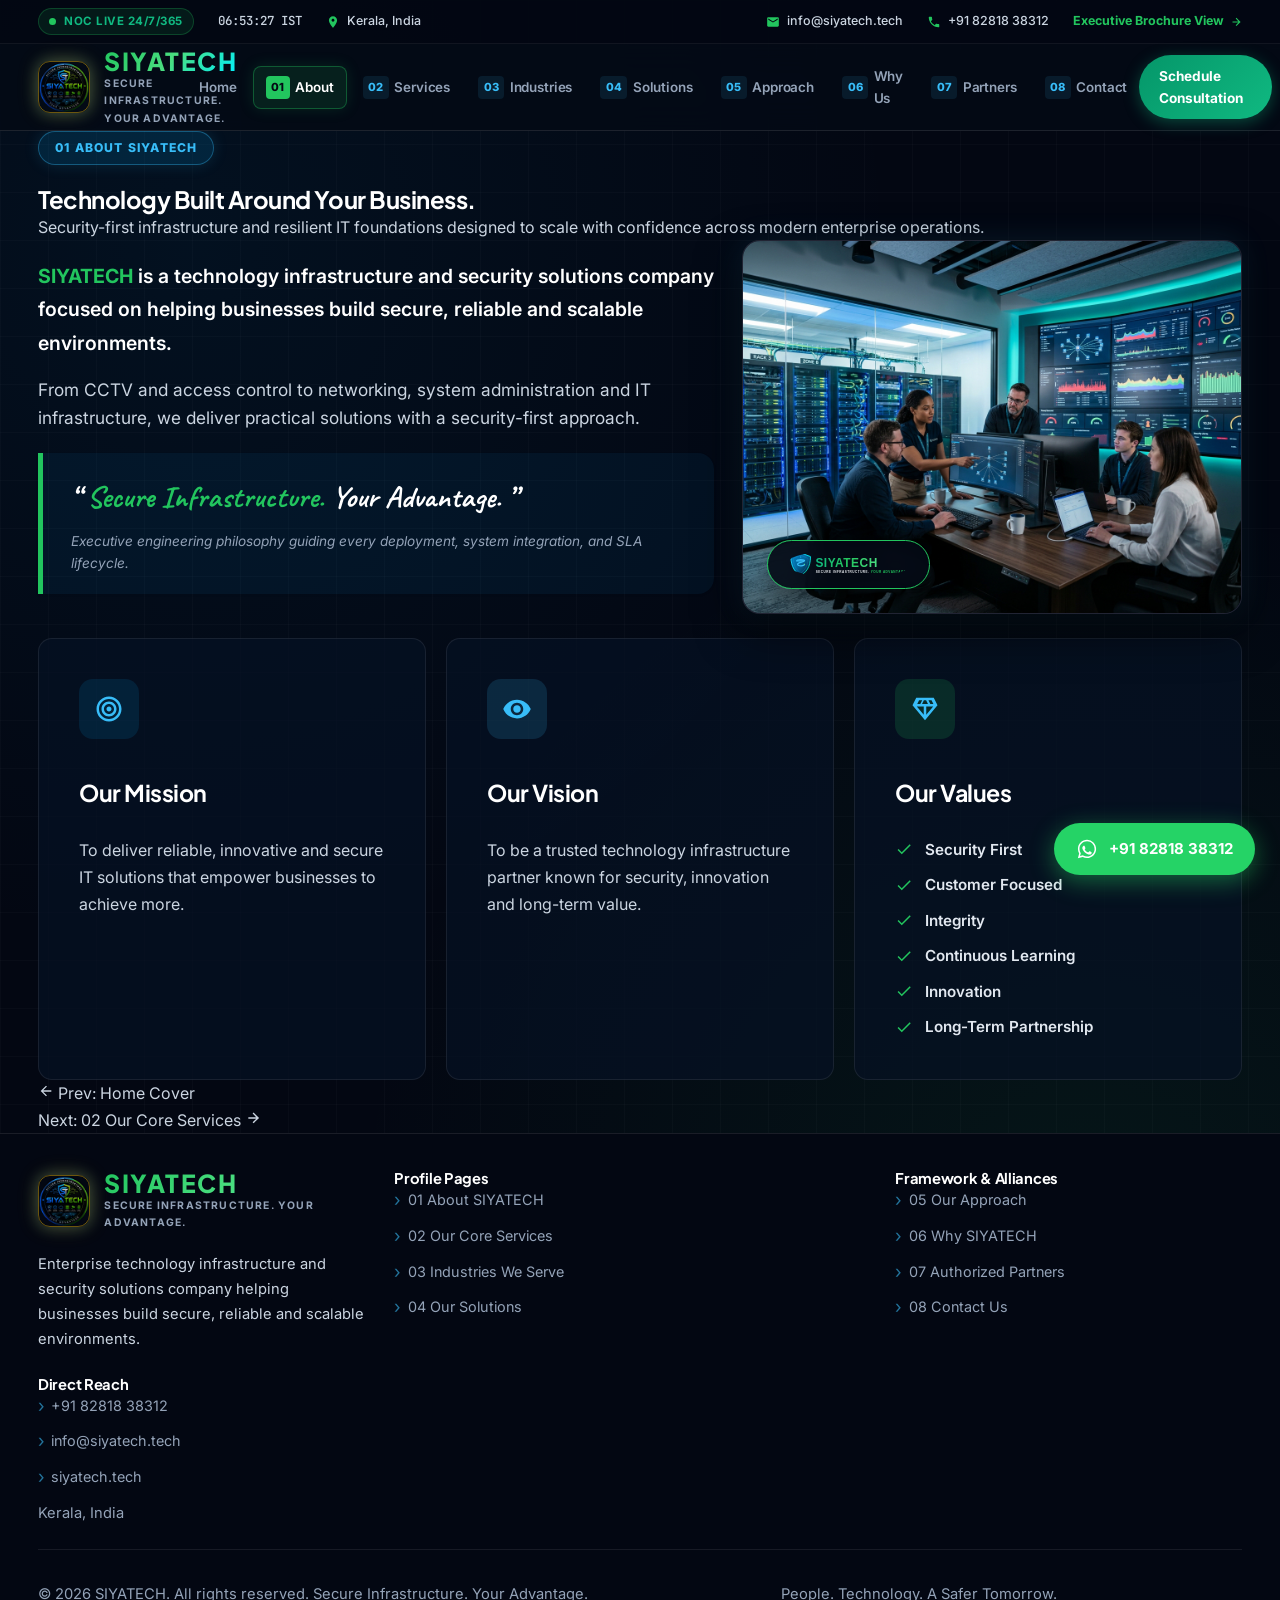
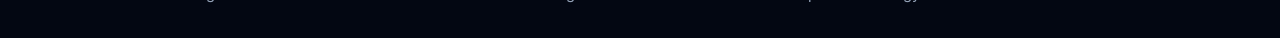
==== commit bc1fd50e: "Real-time auto backup 2026-09-28 23:36:21" ====
--- a/about.html
+++ b/about.html
@@ -5,7 +5,7 @@
   <meta name="viewport" content="width=device-width, initial-scale=1.0">
   <title>About SIYATECH | Technology Built Around Your Business</title>
   <meta name="description" content="SIYATECH is an enterprise technology infrastructure and security solutions company focused on helping businesses build secure, reliable and scalable environments.">
-  <link rel="stylesheet" href="css/style.css">
+  <link rel="stylesheet" href="css/style.css?v=4.1">
   <link rel="icon" type="image/png" href="assets/images/company_logo_circle.png">
 </head>
 <body class="tech-grid-bg">
--- a/css/style.css
+++ b/css/style.css
@@ -76,6 +76,9 @@
 html {
   scroll-behavior: smooth;
   font-size: 16px;
+  overflow-x: hidden;
+  width: 100%;
+  max-width: 100vw;
 }
 
 body {
@@ -88,6 +91,8 @@
   display: flex;
   flex-direction: column;
   overflow-x: hidden;
+  width: 100%;
+  max-width: 100vw;
 }
 
 h1, h2, h3, h4, h5, h6 {
@@ -388,17 +393,17 @@
 /* Master Brochure Sheet Framing */
 .brochure-sheet {
   background: var(--color-navy-dark);
-  border-radius: 20px;
+  border-radius: 16px;
   overflow: hidden;
-  box-shadow: 0 20px 60px rgba(0, 0, 0, 0.6);
+  box-shadow: 0 16px 50px rgba(0, 0, 0, 0.55);
   border: 1px solid var(--color-navy-border);
-  margin-bottom: 4rem;
+  margin-bottom: 2rem;
   position: relative;
-  scroll-margin-top: 105px;
+  scroll-margin-top: 90px;
 }
 
 .brochure-sheet-header {
-  padding: 1.25rem 2.25rem;
+  padding: 1rem 1.75rem;
   background: rgba(4, 9, 20, 0.98);
   color: var(--color-white);
   display: flex;
@@ -412,40 +417,40 @@
 .sheet-badge-wrap {
   display: flex;
   align-items: center;
-  gap: 1rem;
+  gap: 0.85rem;
 }
 
 .sheet-page-indicator {
   font-family: 'JetBrains Mono', monospace;
-  font-size: 0.8rem;
+  font-size: 0.78rem;
   color: #94a3b8;
   background: rgba(255, 255, 255, 0.05);
-  padding: 0.25rem 0.75rem;
+  padding: 0.2rem 0.65rem;
   border-radius: 6px;
   border: 1px solid rgba(255, 255, 255, 0.08);
 }
 
 .sheet-tag {
-  font-size: 0.88rem;
+  font-size: 0.84rem;
   font-weight: 800;
   color: var(--color-green-neon);
-  letter-spacing: 1.8px;
+  letter-spacing: 1.5px;
   text-transform: uppercase;
 }
 
 .sheet-actions {
   display: flex;
   align-items: center;
-  gap: 0.75rem;
+  gap: 0.65rem;
 }
 
 .sheet-btn {
-  font-size: 0.82rem;
+  font-size: 0.8rem;
   font-weight: 700;
   color: var(--color-blue-light);
   background: rgba(56, 189, 248, 0.1);
   border: 1px solid rgba(56, 189, 248, 0.25);
-  padding: 0.4rem 0.9rem;
+  padding: 0.35rem 0.8rem;
   border-radius: 8px;
   transition: var(--transition-fast);
   cursor: pointer;
@@ -457,7 +462,7 @@
 }
 
 .brochure-sheet-body {
-  padding: 3.5rem 2.75rem;
+  padding: 2.25rem 2rem;
 }
 
 /* Sticky Brochure Page Navigation Bar */
@@ -470,8 +475,8 @@
   -webkit-backdrop-filter: blur(18px);
   border: 1px solid rgba(255, 255, 255, 0.1);
   border-radius: 50px;
-  padding: 0.5rem 1.25rem;
-  margin: 1.5rem auto 3.5rem;
+  padding: 0.45rem 1.15rem;
+  margin: 1rem auto 1.75rem;
   display: flex;
   justify-content: space-between;
   align-items: center;
@@ -546,25 +551,25 @@
 }
 
 .section-title {
-  font-size: 2.35rem;
+  font-size: 2.2rem;
   font-weight: 800;
   color: var(--color-white);
-  margin-bottom: 0.75rem;
+  margin-bottom: 0.5rem;
 }
 
 .section-subtitle {
-  font-size: 1.1rem;
+  font-size: 1.05rem;
   color: #cbd5e1;
   max-width: 780px;
-  line-height: 1.65;
-  margin-bottom: 2.5rem;
+  line-height: 1.6;
+  margin-bottom: 1.35rem;
 }
 
 /* Hero Section */
 .hero-grid {
   display: grid;
   grid-template-columns: 1.15fr 0.85fr;
-  gap: 3.5rem;
+  gap: 2rem;
   align-items: center;
   position: relative;
   z-index: 2;
@@ -577,23 +582,23 @@
   background: rgba(34, 197, 94, 0.1);
   border: 1px solid rgba(34, 197, 94, 0.3);
   color: var(--color-green-neon);
-  padding: 0.45rem 1.1rem;
+  padding: 0.35rem 0.95rem;
   border-radius: 50px;
-  font-size: 0.8rem;
+  font-size: 0.78rem;
   font-weight: 700;
-  letter-spacing: 1.8px;
+  letter-spacing: 1.6px;
   text-transform: uppercase;
-  margin-bottom: 1.75rem;
+  margin-bottom: 1.15rem;
   box-shadow: 0 0 20px rgba(34, 197, 94, 0.15);
 }
 
 .hero-main-title {
-  font-size: 3.8rem;
+  font-size: 3.4rem;
   font-weight: 900;
-  line-height: 1.05;
+  line-height: 1.08;
   letter-spacing: -0.03em;
   text-transform: uppercase;
-  margin-bottom: 1rem;
+  margin-bottom: 0.85rem;
 }
 
 .hero-main-title .profile-text {
@@ -604,10 +609,10 @@
 }
 
 .hero-subtext {
-  font-size: 1.25rem;
+  font-size: 1.15rem;
   color: #cbd5e1;
   font-weight: 500;
-  margin-bottom: 2rem;
+  margin-bottom: 1.25rem;
   max-width: 600px;
   line-height: 1.5;
 }
@@ -615,8 +620,8 @@
 .hero-focus-list {
   display: grid;
   grid-template-columns: repeat(2, 1fr);
-  gap: 0.85rem 1.5rem;
-  margin-bottom: 2.5rem;
+  gap: 0.75rem 1.25rem;
+  margin-bottom: 1.5rem;
 }
 
 .focus-item {
@@ -842,15 +847,15 @@
 .about-intro-grid {
   display: grid;
   grid-template-columns: 1.15fr 0.85fr;
-  gap: 3.5rem;
+  gap: 1.75rem;
   align-items: center;
 }
 
 .lead-paragraph {
-  font-size: 1.12rem;
+  font-size: 1.08rem;
   color: #cbd5e1;
-  margin-bottom: 1.25rem;
-  line-height: 1.75;
+  margin-bottom: 1rem;
+  line-height: 1.65;
 }
 
 .about-image-card {
@@ -925,8 +930,8 @@
 }
 
 .about-quote-box {
-  margin-top: 2.5rem;
-  padding: 1.6rem 2.25rem;
+  margin-top: 1.25rem;
+  padding: 1.2rem 1.75rem;
   background: rgba(2, 132, 199, 0.08);
   border-left: 5px solid var(--color-green-neon);
   border-radius: 0 16px 16px 0;
@@ -935,7 +940,7 @@
 
 .quote-script-text {
   font-family: 'Caveat', cursive, sans-serif;
-  font-size: 2.1rem;
+  font-size: 1.9rem;
   font-weight: 700;
   color: var(--color-white);
   display: flex;
@@ -946,8 +951,8 @@
 .mvv-grid {
   display: grid;
   grid-template-columns: repeat(3, 1fr);
-  gap: 2rem;
-  margin-top: 3.5rem;
+  gap: 1.25rem;
+  margin-top: 1.5rem;
 }
 
 .mvv-icon-wrap {
@@ -1134,13 +1139,13 @@
 .pillar-domain-grid-4 {
   display: grid;
   grid-template-columns: repeat(2, 1fr);
-  gap: 2.25rem;
+  gap: 1.25rem;
 }
 
 @media (max-width: 960px) {
   .pillar-domain-grid-4 {
     grid-template-columns: 1fr;
-    gap: 2rem;
+    gap: 1rem;
   }
 }
 
@@ -1408,11 +1413,11 @@
   background: rgba(4, 9, 20, 0.95);
   border: 1px solid rgba(255, 255, 255, 0.1);
   border-radius: 14px;
-  padding: 1.4rem 2.25rem;
+  padding: 1.15rem 1.75rem;
   display: flex;
   align-items: center;
   justify-content: space-between;
-  margin-top: 3.5rem;
+  margin-top: 1.5rem;
   box-shadow: var(--shadow-card-dark);
 }
 
@@ -1426,7 +1431,7 @@
 .lifecycle-stages {
   display: flex;
   align-items: center;
-  gap: 2.25rem;
+  gap: 1.25rem;
   flex-wrap: wrap;
 }
 
@@ -1521,18 +1526,18 @@
 }
 
 .handshake-banner {
-  margin-top: 3.5rem;
+  margin-top: 1.5rem;
   border-radius: 16px;
   overflow: hidden;
   position: relative;
   box-shadow: var(--shadow-md);
-  max-height: 230px;
+  max-height: 200px;
   border: 1px solid rgba(255, 255, 255, 0.1);
 }
 
 .handshake-banner img {
   width: 100%;
-  height: 230px;
+  height: 200px;
   object-fit: cover;
 }
 
@@ -1542,18 +1547,18 @@
   background: linear-gradient(90deg, rgba(4, 9, 20, 0.92) 0%, rgba(4, 9, 20, 0.45) 100%);
   display: flex;
   align-items: center;
-  padding: 2.25rem;
+  padding: 1.75rem;
   color: var(--color-white);
 }
 
 .handshake-overlay h3 {
   color: var(--color-white);
-  font-size: 1.5rem;
+  font-size: 1.35rem;
 }
 
 /* Solutions Grid & Enterprise Cards */
 .solutions-header-wrap {
-  margin-bottom: 2.5rem;
+  margin-bottom: 1.25rem;
 }
 
 .solutions-main-title {
@@ -1842,15 +1847,15 @@
 
 /* Bottom Architectural Guarantee Banner */
 .solutions-arch-guarantee {
-  margin-top: 2.25rem;
+  margin-top: 1.5rem;
   background: linear-gradient(90deg, rgba(8, 28, 64, 0.9) 0%, rgba(12, 19, 39, 0.96) 100%);
   border: 1px solid rgba(56, 189, 248, 0.35);
   border-radius: 16px;
-  padding: 1.5rem 2.25rem;
+  padding: 1.25rem 1.75rem;
   display: flex;
   align-items: center;
   justify-content: space-between;
-  gap: 2rem;
+  gap: 1.5rem;
   box-shadow: 0 12px 35px rgba(0, 0, 0, 0.45);
 }
 
@@ -1931,16 +1936,16 @@
   .solutions-arch-guarantee {
     flex-direction: column;
     align-items: flex-start;
-    padding: 1.5rem;
+    padding: 1.25rem;
   }
 }
 
 .skyline-banner-wrap {
-  margin-top: 3.5rem;
+  margin-top: 1.5rem;
   border-radius: 18px;
   overflow: hidden;
   position: relative;
-  height: 250px;
+  height: 220px;
   box-shadow: var(--shadow-md);
   border: 1px solid rgba(255, 255, 255, 0.12);
 }
@@ -1953,12 +1958,12 @@
 
 .skyline-overlay-card {
   position: absolute;
-  bottom: 1.75rem;
-  right: 1.75rem;
+  bottom: 1.5rem;
+  right: 1.5rem;
   background: rgba(4, 9, 20, 0.92);
   backdrop-filter: blur(12px);
   border: 1px solid rgba(34, 197, 94, 0.35);
-  padding: 1rem 1.85rem;
+  padding: 0.85rem 1.5rem;
   border-radius: 12px;
   color: var(--color-white);
   text-align: right;
@@ -1967,7 +1972,7 @@
 
 .skyline-overlay-card h4 {
   color: var(--color-green-neon);
-  font-size: 1.05rem;
+  font-size: 1rem;
   letter-spacing: 2px;
   text-transform: uppercase;
 }
@@ -1976,7 +1981,7 @@
 .approach-layout {
   display: grid;
   grid-template-columns: 1.15fr 0.85fr;
-  gap: 3.5rem;
+  gap: 1.75rem;
   align-items: start;
 }
 
@@ -2327,7 +2332,7 @@
 }
 
 .noc-banner-section {
-  margin-top: 3.5rem;
+  margin-top: 1.5rem;
   position: relative;
   border-radius: 18px;
   overflow: hidden;
@@ -2337,7 +2342,7 @@
 
 .noc-banner-section img {
   width: 100%;
-  height: 320px;
+  height: 220px;
   object-fit: cover;
 }
 
@@ -2348,16 +2353,16 @@
   display: flex;
   flex-direction: column;
   justify-content: center;
-  padding: 3.5rem;
+  padding: 1.75rem 2rem;
   color: var(--color-white);
   max-width: 620px;
 }
 
 .noc-overlay-content h3 {
   color: var(--color-white);
-  font-size: 2.2rem;
+  font-size: 1.85rem;
   line-height: 1.2;
-  margin-bottom: 0.75rem;
+  margin-bottom: 0.5rem;
 }
 
 .noc-overlay-content h3 span {
@@ -2366,14 +2371,14 @@
 
 .noc-overlay-content p {
   color: #cbd5e1;
-  font-size: 1.05rem;
+  font-size: 0.95rem;
 }
 
 /* Partners & Contact Layout */
 .partners-contact-grid {
   display: grid;
   grid-template-columns: 1fr 1fr;
-  gap: 3.5rem;
+  gap: 1.75rem;
 }
 
 .partners-cards-wrap {
@@ -2955,7 +2960,7 @@
 .site-footer {
   background: var(--color-obsidian);
   color: #94a3b8;
-  padding: 4.5rem 0 5rem;
+  padding: 2.25rem 0 2rem;
   border-top: 1px solid var(--color-navy-border);
   font-size: 0.92rem;
   position: relative;
@@ -2964,8 +2969,8 @@
 .footer-top-grid {
   display: grid;
   grid-template-columns: 1.15fr 1.65fr 1.2fr;
-  gap: 2.25rem;
-  margin-bottom: 3.5rem;
+  gap: 1.5rem;
+  margin-bottom: 1.5rem;
   align-items: stretch;
 }
 
@@ -3424,41 +3429,57 @@
   .partners-contact-grid,
   .contact-grid {
     grid-template-columns: 1fr;
-    gap: 3rem;
+    gap: 1.5rem;
   }
 
   .pillars-grid-4 {
     grid-template-columns: repeat(2, 1fr);
+    gap: 1rem;
   }
 
   .services-grid-6,
   .pillars-grid-6 {
     grid-template-columns: repeat(2, 1fr);
+    gap: 1rem;
   }
 
   .industries-top-grid,
   .industries-bottom-grid {
     grid-template-columns: repeat(2, 1fr);
+    gap: 1rem;
   }
 
   .footer-top-grid {
     grid-template-columns: 1fr;
-    gap: 2.5rem;
+    gap: 1.25rem;
   }
 }
 
 @media (max-width: 860px) {
+  .nav-container {
+    height: 64px;
+  }
+
+  .brand-logo-img {
+    width: 40px;
+    height: 40px;
+  }
+
+  .brand-name {
+    font-size: 1.28rem;
+  }
+
   .main-nav {
     display: none;
     position: absolute;
-    top: 86px;
+    top: 64px;
     left: 0;
     right: 0;
     background: var(--color-obsidian);
     border-bottom: 1px solid var(--color-navy-border);
-    padding: 1.75rem;
+    padding: 1.25rem;
     flex-direction: column;
-    box-shadow: 0 20px 40px rgba(0, 0, 0, 0.7);
+    box-shadow: 0 20px 40px rgba(0, 0, 0, 0.8);
   }
 
   .main-nav.open {
@@ -3469,27 +3490,40 @@
     flex-direction: column;
     width: 100%;
     align-items: stretch;
-    gap: 0.6rem;
+    gap: 0.4rem;
   }
 
   .nav-link {
-    padding: 0.85rem 1.15rem;
+    padding: 0.75rem 1rem;
+    font-size: 0.92rem;
   }
 
   .mobile-toggle {
-    display: block;
+    display: flex;
+    align-items: center;
+    justify-content: center;
+    width: 42px;
+    height: 42px;
+    border-radius: 8px;
+    background: rgba(255, 255, 255, 0.06);
+    border: 1px solid rgba(255, 255, 255, 0.15);
+    color: #ffffff;
+    font-size: 1.35rem;
+    cursor: pointer;
   }
 
   .hero-main-title {
-    font-size: 2.85rem;
+    font-size: 2.65rem;
   }
 
   .mvv-grid {
     grid-template-columns: 1fr;
+    gap: 1rem;
   }
 
   .solutions-grid-4 {
     grid-template-columns: 1fr;
+    gap: 1rem;
   }
 
   .solution-card {
@@ -3508,9 +3542,82 @@
     flex-direction: column;
     align-items: flex-start;
   }
+
+  .sticky-brochure-nav {
+    margin: 0.75rem auto 1.25rem;
+    padding: 0.35rem 0.65rem;
+    border-radius: 25px;
+    overflow-x: auto;
+    flex-wrap: nowrap;
+    -webkit-overflow-scrolling: touch;
+    scrollbar-width: none;
+  }
+
+  .sticky-brochure-nav::-webkit-scrollbar {
+    display: none;
+  }
+
+  .toc-pills-list {
+    flex-wrap: nowrap;
+    overflow-x: auto;
+    gap: 0.3rem;
+  }
+
+  .toc-pill {
+    white-space: nowrap;
+    font-size: 0.76rem;
+    padding: 0.35rem 0.7rem;
+    flex-shrink: 0;
+  }
+
+  .btn-print-deck {
+    display: none;
+  }
 }
 
 @media (max-width: 640px) {
+  .container {
+    padding: 0 0.85rem;
+  }
+
+  .brochure-sheet {
+    margin-bottom: 1.25rem;
+    border-radius: 14px;
+  }
+
+  .brochure-sheet-header {
+    padding: 0.75rem 1rem;
+  }
+
+  .brochure-sheet-body {
+    padding: 1.35rem 0.95rem;
+  }
+
+  .sheet-tag {
+    font-size: 0.78rem;
+    letter-spacing: 1px;
+  }
+
+  .sheet-page-indicator {
+    font-size: 0.7rem;
+    padding: 0.2rem 0.5rem;
+  }
+
+  .sheet-btn {
+    padding: 0.25rem 0.55rem;
+    font-size: 0.72rem;
+  }
+
+  .section-title {
+    font-size: 1.7rem;
+  }
+
+  .section-subtitle {
+    font-size: 0.92rem;
+    margin-bottom: 1rem;
+    line-height: 1.5;
+  }
+
   .pillars-grid-4,
   .services-grid-6,
   .pillars-grid-6,
@@ -3520,12 +3627,13 @@
   .footer-top-grid,
   .form-row-2 {
     grid-template-columns: 1fr;
+    gap: 0.85rem;
   }
 
   .lifecycle-stages {
     flex-direction: column;
     align-items: flex-start;
-    gap: 0.85rem;
+    gap: 0.65rem;
   }
 
   .lifecycle-separator {
@@ -3538,7 +3646,53 @@
   }
 
   .hero-main-title {
-    font-size: 2.4rem;
+    font-size: 2.15rem;
+  }
+
+  .hero-subtext {
+    font-size: 1rem;
+  }
+
+  .hero-focus-list {
+    grid-template-columns: 1fr;
+    gap: 0.6rem;
+  }
+
+  .form-actions-row {
+    grid-template-columns: 1fr;
+    gap: 0.65rem;
+  }
+
+  .btn-enquiry-submit,
+  .btn-whatsapp-rfq {
+    width: 100%;
+    font-size: 0.84rem;
+    padding: 0.75rem 1rem;
+    text-align: center;
+  }
+
+  .floating-contact-btn {
+    width: 48px;
+    height: 48px;
+    padding: 0;
+    border-radius: 50%;
+    justify-content: center;
+    bottom: 18px;
+    right: 18px;
+    box-shadow: 0 4px 18px rgba(37, 211, 102, 0.5);
+  }
+
+  .floating-contact-btn span {
+    display: none;
+  }
+
+  .floating-contact-btn svg {
+    width: 24px;
+    height: 24px;
+  }
+
+  .top-bar {
+    display: none;
   }
 }
 
@@ -3548,23 +3702,23 @@
 
 .brochure-sheet {
   background: var(--color-navy-dark);
-  border-radius: 22px;
+  border-radius: 16px;
   overflow: hidden;
-  box-shadow: 0 24px 70px rgba(0, 0, 0, 0.65);
+  box-shadow: 0 16px 50px rgba(0, 0, 0, 0.55);
   border: 1px solid var(--color-navy-border);
-  margin-bottom: 6.5rem;
+  margin-bottom: 2rem;
   position: relative;
-  scroll-margin-top: 105px;
+  scroll-margin-top: 90px;
   transition: transform 0.3s ease, border-color 0.3s ease, box-shadow 0.3s ease;
 }
 
 .brochure-sheet:hover {
   border-color: rgba(56, 189, 248, 0.3);
-  box-shadow: 0 28px 80px rgba(0, 0, 0, 0.75), 0 0 35px rgba(2, 132, 199, 0.12);
+  box-shadow: 0 24px 60px rgba(0, 0, 0, 0.65), 0 0 25px rgba(2, 132, 199, 0.12);
 }
 
 .brochure-sheet-header {
-  padding: 1.35rem 2.75rem;
+  padding: 1rem 1.75rem;
   background: rgba(4, 9, 20, 0.98);
   display: flex;
   justify-content: space-between;
@@ -3578,46 +3732,46 @@
   position: absolute;
   bottom: 0;
   left: 0;
-  width: 160px;
+  width: 140px;
   height: 2.5px;
   background: linear-gradient(90deg, var(--color-green-neon), var(--color-blue-light));
 }
 
 .sheet-tag {
-  font-size: 0.9rem;
+  font-size: 0.85rem;
   font-weight: 800;
   color: var(--color-green-neon);
-  letter-spacing: 1.8px;
+  letter-spacing: 1.5px;
   text-transform: uppercase;
   display: inline-flex;
   align-items: center;
-  gap: 0.6rem;
+  gap: 0.5rem;
 }
 
 .sheet-tag::before {
   content: '';
   display: inline-block;
-  width: 9px;
-  height: 9px;
+  width: 8px;
+  height: 8px;
   border-radius: 50%;
   background: var(--color-green-neon);
-  box-shadow: 0 0 10px var(--color-green-neon);
+  box-shadow: 0 0 8px var(--color-green-neon);
 }
 
 .sheet-page-indicator {
   font-family: 'JetBrains Mono', monospace;
-  font-size: 0.78rem;
+  font-size: 0.76rem;
   font-weight: 700;
   color: #94a3b8;
   background: rgba(255, 255, 255, 0.05);
   border: 1px solid rgba(255, 255, 255, 0.1);
-  padding: 0.3rem 0.75rem;
+  padding: 0.25rem 0.65rem;
   border-radius: 6px;
   letter-spacing: 0.5px;
 }
 
 .brochure-sheet-body {
-  padding: 4.25rem 3.25rem;
+  padding: 2.25rem 2rem;
 }
 
 /* Cover Official Enterprise Circular Badge Showcase */
@@ -4502,3 +4656,1975 @@
   }
 }
 
+
+
+/* ==========================================================================
+   MASTER MOBILE-FIRST RESPONSIVE ENGINE (ULTRA-CLEAN PHONE VIEW)
+   ========================================================================== */
+
+/* Tablets & Small Laptops (max-width: 1024px) */
+@media (max-width: 1024px) {
+  .hero-grid,
+  .about-intro-grid,
+  .approach-layout,
+  .partners-contact-grid,
+  .contact-grid {
+    grid-template-columns: 1fr !important;
+    gap: 1.5rem !important;
+  }
+
+  .pillars-grid-4 {
+    grid-template-columns: repeat(2, 1fr) !important;
+    gap: 1rem !important;
+  }
+
+  .services-grid-6,
+  .pillars-grid-6 {
+    grid-template-columns: repeat(2, 1fr) !important;
+    gap: 1rem !important;
+  }
+
+  .industries-top-grid,
+  .industries-bottom-grid {
+    grid-template-columns: repeat(2, 1fr) !important;
+    gap: 1rem !important;
+  }
+
+  .solutions-grid-4 {
+    grid-template-columns: repeat(2, 1fr) !important;
+    gap: 1.15rem !important;
+  }
+
+  .cloud-unified-grid-3 {
+    grid-template-columns: 1fr !important;
+    gap: 1.15rem !important;
+  }
+
+  .footer-top-grid {
+    grid-template-columns: 1fr !important;
+    gap: 1.5rem !important;
+  }
+}
+
+/* Tablets & Large Phones (max-width: 860px) */
+@media (max-width: 860px) {
+  .top-bar {
+    display: none !important;
+  }
+
+  .site-header {
+    position: sticky !important;
+    top: 0 !important;
+    z-index: 1000 !important;
+    background: rgba(4, 9, 20, 0.98) !important;
+  }
+
+  .nav-container {
+    height: 60px !important;
+    position: relative !important;
+  }
+
+  .brand-logo-img {
+    width: 38px !important;
+    height: 38px !important;
+    border-radius: 10px !important;
+  }
+
+  .brand-name {
+    font-size: 1.25rem !important;
+  }
+
+  .brand-tagline {
+    display: none !important;
+  }
+
+  .main-nav {
+    display: none !important;
+    position: absolute !important;
+    top: 60px !important;
+    left: 0 !important;
+    right: 0 !important;
+    width: 100% !important;
+    background: #060d1d !important;
+    border-bottom: 2px solid rgba(56, 189, 248, 0.35) !important;
+    padding: 1rem 1.25rem !important;
+    flex-direction: column !important;
+    box-shadow: 0 25px 50px rgba(0, 0, 0, 0.9) !important;
+    z-index: 1001 !important;
+  }
+
+  .main-nav.open {
+    display: flex !important;
+  }
+
+  .nav-list {
+    flex-direction: column !important;
+    width: 100% !important;
+    gap: 0.35rem !important;
+  }
+
+  .nav-link {
+    padding: 0.75rem 1rem !important;
+    font-size: 0.95rem !important;
+    border-radius: 8px !important;
+    background: rgba(255, 255, 255, 0.03) !important;
+  }
+
+  .nav-link.active,
+  .nav-link:hover {
+    background: rgba(34, 197, 94, 0.15) !important;
+    color: #22C55E !important;
+  }
+
+  .mobile-toggle {
+    display: flex !important;
+    align-items: center !important;
+    justify-content: center !important;
+    width: 42px !important;
+    height: 42px !important;
+    border-radius: 8px !important;
+    background: rgba(255, 255, 255, 0.08) !important;
+    border: 1px solid rgba(255, 255, 255, 0.2) !important;
+    color: #ffffff !important;
+    font-size: 1.4rem !important;
+    cursor: pointer !important;
+  }
+
+  .sticky-brochure-nav {
+    position: static !important;
+    margin: 0.75rem 0 1.25rem 0 !important;
+    padding: 0.35rem 0.5rem !important;
+    border-radius: 12px !important;
+    max-width: 100% !important;
+    overflow-x: auto !important;
+    flex-wrap: nowrap !important;
+    -webkit-overflow-scrolling: touch !important;
+    scrollbar-width: none !important;
+  }
+
+  .sticky-brochure-nav::-webkit-scrollbar {
+    display: none !important;
+  }
+
+  .toc-pills-list {
+    flex-wrap: nowrap !important;
+    gap: 0.3rem !important;
+    overflow-x: auto !important;
+  }
+
+  .toc-pill {
+    white-space: nowrap !important;
+    font-size: 0.76rem !important;
+    padding: 0.35rem 0.65rem !important;
+    flex-shrink: 0 !important;
+  }
+
+  .btn-print-deck {
+    display: none !important;
+  }
+}
+
+/* Smartphone View (max-width: 640px) */
+@media (max-width: 640px) {
+  .container {
+    padding-left: 0.85rem !important;
+    padding-right: 0.85rem !important;
+  }
+
+  .main-content {
+    padding-top: 1rem !important;
+    padding-bottom: 3.5rem !important;
+  }
+
+  .brochure-sheet {
+    margin-bottom: 1rem !important;
+    border-radius: 12px !important;
+    box-shadow: 0 10px 30px rgba(0, 0, 0, 0.5) !important;
+  }
+
+  .brochure-sheet-header {
+    padding: 0.65rem 0.85rem !important;
+    gap: 0.4rem !important;
+  }
+
+  .sheet-tag {
+    font-size: 0.76rem !important;
+    letter-spacing: 1px !important;
+  }
+
+  .sheet-page-indicator {
+    font-size: 0.68rem !important;
+    padding: 0.15rem 0.45rem !important;
+  }
+
+  .sheet-btn {
+    display: none !important;
+  }
+
+  .brochure-sheet-body {
+    padding: 1.15rem 0.85rem !important;
+  }
+
+  /* Typography */
+  .section-title {
+    font-size: 1.55rem !important;
+    line-height: 1.2 !important;
+    margin-bottom: 0.35rem !important;
+  }
+
+  .section-subtitle {
+    font-size: 0.88rem !important;
+    line-height: 1.5 !important;
+    margin-bottom: 0.85rem !important;
+  }
+
+  .sheet-title-group {
+    margin-bottom: 0.85rem !important;
+  }
+
+  .page-badge-pill {
+    font-size: 0.68rem !important;
+    padding: 0.2rem 0.65rem !important;
+    margin-bottom: 0.6rem !important;
+  }
+
+  /* Sheet 0 Hero Cover */
+  .hero-grid {
+    grid-template-columns: 1fr !important;
+    gap: 1.25rem !important;
+  }
+
+  .hero-main-title {
+    font-size: 2rem !important;
+    line-height: 1.1 !important;
+    margin-bottom: 0.5rem !important;
+  }
+
+  .hero-subtext {
+    font-size: 0.95rem !important;
+    margin-bottom: 1rem !important;
+    line-height: 1.45 !important;
+  }
+
+  .hero-tagline-badge {
+    font-size: 0.68rem !important;
+    padding: 0.25rem 0.65rem !important;
+    letter-spacing: 1px !important;
+    margin-bottom: 0.65rem !important;
+  }
+
+  .hero-focus-list {
+    grid-template-columns: 1fr 1fr !important;
+    gap: 0.45rem 0.65rem !important;
+    margin-bottom: 1.15rem !important;
+  }
+
+  .focus-item {
+    font-size: 0.84rem !important;
+  }
+
+  .hero-cta-row {
+    display: flex !important;
+    flex-direction: column !important;
+    width: 100% !important;
+    gap: 0.55rem !important;
+    margin-top: 1.15rem !important;
+  }
+
+  .hero-cta-row .btn-primary,
+  .hero-cta-row .btn-secondary {
+    width: 100% !important;
+    justify-content: center !important;
+    text-align: center !important;
+    padding: 0.75rem 1rem !important;
+    font-size: 0.88rem !important;
+  }
+
+  .cover-medallion-box {
+    padding: 0.75rem 0 !important;
+  }
+
+  .cover-medallion-box::before {
+    width: 190px !important;
+    height: 190px !important;
+  }
+
+  .cover-medallion-img {
+    width: 160px !important;
+    height: 160px !important;
+  }
+
+  .pillars-grid-4 {
+    grid-template-columns: 1fr 1fr !important;
+    gap: 0.6rem !important;
+    margin-top: 1rem !important;
+  }
+
+  .pillar-item {
+    padding: 0.75rem 0.65rem !important;
+    border-radius: 10px !important;
+  }
+
+  .pillar-text h4 {
+    font-size: 0.85rem !important;
+  }
+
+  .pillar-text p {
+    font-size: 0.75rem !important;
+  }
+
+  /* Sheet 1 About */
+  .lead-paragraph {
+    font-size: 0.95rem !important;
+    line-height: 1.55 !important;
+    margin-bottom: 0.75rem !important;
+  }
+
+  .about-quote-box {
+    margin-top: 0.85rem !important;
+    padding: 0.85rem 1rem !important;
+  }
+
+  .quote-script-text {
+    font-size: 1.45rem !important;
+  }
+
+  .mvv-grid {
+    grid-template-columns: 1fr !important;
+    gap: 0.75rem !important;
+    margin-top: 1rem !important;
+  }
+
+  .mvv-item {
+    padding: 1rem !important;
+  }
+
+  /* Sheet 2 Services */
+  .pillar-domain-grid-4 {
+    grid-template-columns: 1fr !important;
+    gap: 0.85rem !important;
+  }
+
+  .pillar-card-hero {
+    height: 140px !important;
+  }
+
+  .pillar-domain-body {
+    padding: 1rem 0.85rem !important;
+  }
+
+  .pillar-domain-title {
+    font-size: 1.15rem !important;
+  }
+
+  .services-grid-6 {
+    grid-template-columns: 1fr !important;
+    gap: 0.75rem !important;
+  }
+
+  .service-card {
+    padding: 1rem 0.85rem !important;
+    border-radius: 12px !important;
+  }
+
+  .service-card-body h4 {
+    font-size: 1.05rem !important;
+  }
+
+  /* Sheet 3 Industries */
+  .industries-top-grid,
+  .industries-bottom-grid {
+    grid-template-columns: 1fr !important;
+    gap: 0.75rem !important;
+  }
+
+  .industry-card {
+    padding: 1rem 0.85rem !important;
+    border-radius: 12px !important;
+  }
+
+  .industry-icon-wrap {
+    width: 44px !important;
+    height: 44px !important;
+  }
+
+  .industry-card h4 {
+    font-size: 1.05rem !important;
+  }
+
+  /* Sheet 4 Solutions & Cloud */
+  .solutions-grid-4 {
+    grid-template-columns: 1fr !important;
+    gap: 0.85rem !important;
+  }
+
+  .solution-thumb-pro {
+    height: 150px !important;
+  }
+
+  .solution-body-pro {
+    padding: 1rem 0.85rem !important;
+  }
+
+  .solution-title-pro {
+    font-size: 1.12rem !important;
+  }
+
+  .cloud-unified-card {
+    padding: 1.15rem 0.85rem !important;
+    border-radius: 14px !important;
+  }
+
+  .cloud-unified-header h3 {
+    font-size: 1.3rem !important;
+  }
+
+  .cloud-unified-header p {
+    font-size: 0.85rem !important;
+  }
+
+  .cloud-unified-grid-3 {
+    grid-template-columns: 1fr !important;
+    gap: 0.85rem !important;
+  }
+
+  .cloud-column-box {
+    padding: 1rem 0.85rem !important;
+    border-radius: 10px !important;
+  }
+
+  .solutions-arch-guarantee {
+    flex-direction: column !important;
+    align-items: flex-start !important;
+    padding: 1rem 0.85rem !important;
+    gap: 0.85rem !important;
+  }
+
+  .arch-cta-btn {
+    width: 100% !important;
+    justify-content: center !important;
+  }
+
+  /* Sheet 5 Approach */
+  .approach-layout {
+    grid-template-columns: 1fr !important;
+    gap: 1.15rem !important;
+  }
+
+  .step-content-box {
+    padding: 1rem 0.85rem !important;
+    border-radius: 12px !important;
+  }
+
+  .lifecycle-stages {
+    flex-direction: column !important;
+    align-items: flex-start !important;
+    gap: 0.6rem !important;
+  }
+
+  .lifecycle-separator {
+    display: none !important;
+  }
+
+  /* Sheet 6 Why Us & Founder */
+  .pillars-grid-6 {
+    grid-template-columns: 1fr !important;
+    gap: 0.75rem !important;
+  }
+
+  .pillar-card-v2 {
+    padding: 1rem 0.85rem !important;
+    border-radius: 12px !important;
+  }
+
+  /* Sheet 1 / Sheet 6 Founder Spotlight Overhaul for Mobile */
+  .founder-spotlight-card {
+    padding: 1.25rem 0.95rem !important;
+    border-radius: 14px !important;
+    margin-top: 1.5rem !important;
+    box-shadow: 0 10px 30px rgba(0, 0, 0, 0.5) !important;
+  }
+
+  .founder-compact-top {
+    display: flex !important;
+    flex-direction: column !important;
+    align-items: center !important;
+    text-align: center !important;
+    gap: 0.75rem !important;
+    padding-bottom: 0.85rem !important;
+    margin-bottom: 0.85rem !important;
+  }
+
+  .founder-identity-wrap {
+    display: flex !important;
+    flex-direction: column !important;
+    align-items: center !important;
+    text-align: center !important;
+    width: 100% !important;
+    gap: 0.65rem !important;
+  }
+
+  .founder-avatar-box {
+    width: 96px !important;
+    height: 96px !important;
+    min-width: 96px !important;
+    min-height: 96px !important;
+    max-width: 96px !important;
+    max-height: 96px !important;
+    border-radius: 50% !important;
+    margin: 0 auto 0.4rem auto !important;
+    border: 2.5px solid #22C55E !important;
+    box-shadow: 0 0 22px rgba(34, 197, 94, 0.45), 0 8px 24px rgba(0, 0, 0, 0.6) !important;
+    overflow: hidden !important;
+    display: block !important;
+    flex-shrink: 0 !important;
+  }
+
+  .founder-avatar-box img {
+    width: 100% !important;
+    height: 100% !important;
+    border-radius: 50% !important;
+    object-fit: cover !important;
+    object-position: center 15% !important;
+    display: block !important;
+  }
+
+  .founder-name {
+    font-size: 1.45rem !important;
+    justify-content: center !important;
+    text-align: center !important;
+    margin-bottom: 0.2rem !important;
+    width: 100% !important;
+  }
+
+  .founder-role {
+    font-size: 0.82rem !important;
+    line-height: 1.4 !important;
+    color: #22C55E !important;
+    text-align: center !important;
+    max-width: 290px !important;
+    margin: 0 auto 0.5rem auto !important;
+  }
+
+  .founder-direct-meta-line {
+    display: flex !important;
+    flex-direction: column !important;
+    align-items: center !important;
+    justify-content: center !important;
+    gap: 0.45rem !important;
+    width: 100% !important;
+    margin: 0.4rem 0 0.6rem 0 !important;
+  }
+
+  .founder-direct-meta-line .meta-divider {
+    display: none !important;
+  }
+
+  .founder-direct-meta-line .meta-link {
+    display: inline-flex !important;
+    align-items: center !important;
+    justify-content: center !important;
+    gap: 0.5rem !important;
+    padding: 0.38rem 0.95rem !important;
+    border-radius: 20px !important;
+    background: rgba(255, 255, 255, 0.05) !important;
+    border: 1px solid rgba(255, 255, 255, 0.12) !important;
+    font-size: 0.82rem !important;
+    color: #cbd5e1 !important;
+    width: auto !important;
+    max-width: 100% !important;
+    word-break: break-all !important;
+  }
+
+  .founder-direct-meta-line .meta-link.domain {
+    background: rgba(34, 197, 94, 0.1) !important;
+    border-color: rgba(34, 197, 94, 0.4) !important;
+    color: #22C55E !important;
+  }
+
+  .founder-direct-meta-line .meta-link.email {
+    background: rgba(56, 189, 248, 0.08) !important;
+    border-color: rgba(56, 189, 248, 0.35) !important;
+    color: #38BDF8 !important;
+  }
+
+  .founder-exp-badges {
+    display: flex !important;
+    flex-direction: column !important;
+    align-items: stretch !important;
+    gap: 0.4rem !important;
+    width: 100% !important;
+    margin-top: 0.4rem !important;
+  }
+
+  .founder-exp-badges .f-pill {
+    display: flex !important;
+    align-items: center !important;
+    justify-content: center !important;
+    text-align: center !important;
+    padding: 0.45rem 0.85rem !important;
+    font-size: 0.76rem !important;
+    border-radius: 6px !important;
+    width: 100% !important;
+    box-sizing: border-box !important;
+  }
+
+  .founder-compact-bio {
+    font-size: 0.88rem !important;
+    line-height: 1.6 !important;
+    text-align: left !important;
+    color: #cbd5e1 !important;
+    margin: 0.85rem 0 !important;
+    padding: 0.85rem !important;
+    background: rgba(255, 255, 255, 0.02) !important;
+    border: 1px solid rgba(255, 255, 255, 0.06) !important;
+    border-radius: 10px !important;
+  }
+
+  .founder-matrix-2 {
+    grid-template-columns: 1fr !important;
+    gap: 0.75rem !important;
+    width: 100% !important;
+    margin-bottom: 0.85rem !important;
+  }
+
+  .founder-matrix-col {
+    padding: 0.95rem 0.85rem !important;
+    border-radius: 10px !important;
+    background: rgba(4, 9, 20, 0.85) !important;
+  }
+
+  .matrix-item-row {
+    font-size: 0.82rem !important;
+    padding: 0.4rem 0.2rem !important;
+    gap: 0.6rem !important;
+  }
+
+  .matrix-item-text {
+    font-size: 0.82rem !important;
+    line-height: 1.35 !important;
+  }
+
+  .matrix-item-text small {
+    display: block !important;
+    margin-top: 2px !important;
+    font-size: 0.72rem !important;
+    color: #94a3b8 !important;
+  }
+
+  .founder-connect-strip {
+    display: flex !important;
+    flex-direction: column !important;
+    align-items: center !important;
+    justify-content: center !important;
+    gap: 0.65rem !important;
+    padding-top: 0.85rem !important;
+    border-top: 1px solid rgba(255, 255, 255, 0.08) !important;
+    width: 100% !important;
+  }
+
+  .connect-strip-label {
+    font-size: 0.76rem !important;
+    color: #94a3b8 !important;
+    letter-spacing: 0.8px !important;
+    text-transform: uppercase !important;
+    text-align: center !important;
+  }
+
+  .social-thumb-strip {
+    display: flex !important;
+    align-items: center !important;
+    justify-content: center !important;
+    gap: 0.75rem !important;
+    flex-wrap: wrap !important;
+    width: 100% !important;
+  }
+
+  .social-thumb-btn {
+    width: 44px !important;
+    height: 44px !important;
+    border-radius: 10px !important;
+    display: flex !important;
+    align-items: center !important;
+    justify-content: center !important;
+    background: rgba(255, 255, 255, 0.08) !important;
+    border: 1px solid rgba(255, 255, 255, 0.18) !important;
+  }
+
+  .social-thumb-btn svg {
+    width: 20px !important;
+    height: 20px !important;
+    max-width: 20px !important;
+    max-height: 20px !important;
+  }
+
+  .footer-founder-head {
+    display: flex !important;
+    align-items: center !important;
+    gap: 0.75rem !important;
+  }
+
+  .footer-avatar-mini {
+    width: 50px !important;
+    height: 50px !important;
+    min-width: 50px !important;
+    border-radius: 50% !important;
+    overflow: hidden !important;
+    border: 2px solid #22C55E !important;
+  }
+
+  .footer-avatar-mini img {
+    width: 100% !important;
+    height: 100% !important;
+    border-radius: 50% !important;
+    object-fit: cover !important;
+    object-position: center 15% !important;
+  }
+
+  /* Sheet 7 Partners */
+  .vsquare-hero-card {
+    padding: 1.15rem 0.85rem !important;
+    border-radius: 14px !important;
+    margin-bottom: 1rem !important;
+  }
+
+  .vsquare-partner-title,
+  .vsquare-hero-card h3 {
+    font-size: 1.28rem !important;
+  }
+
+  .vsquare-grid-2 {
+    grid-template-columns: 1fr !important;
+    gap: 0.75rem !important;
+    margin-top: 0.85rem !important;
+  }
+
+  .vsquare-info-block {
+    padding: 0.85rem !important;
+  }
+
+  .partners-cards-wrap {
+    grid-template-columns: 1fr !important;
+    gap: 0.75rem !important;
+  }
+
+  .partner-card-box {
+    padding: 1.15rem 0.85rem !important;
+  }
+
+  /* Sheet 8 Contact Form & Dual Buttons */
+  .contact-grid {
+    grid-template-columns: 1fr !important;
+    gap: 1.15rem !important;
+  }
+
+  .contact-card-executive {
+    padding: 1.15rem 0.85rem !important;
+    border-radius: 14px !important;
+  }
+
+  .form-row-2 {
+    grid-template-columns: 1fr !important;
+    gap: 0.65rem !important;
+  }
+
+  .form-actions-row {
+    display: flex !important;
+    flex-direction: column !important;
+    gap: 0.65rem !important;
+    width: 100% !important;
+  }
+
+  .btn-enquiry-submit,
+  .btn-whatsapp-rfq {
+    width: 100% !important;
+    padding: 0.8rem 1rem !important;
+    font-size: 0.84rem !important;
+    justify-content: center !important;
+    text-align: center !important;
+    white-space: normal !important;
+  }
+
+  .form-trust-footer {
+    font-size: 0.68rem !important;
+    line-height: 1.35 !important;
+  }
+
+  /* Footer */
+  .site-footer {
+    padding: 1.75rem 0 2rem !important;
+  }
+
+  .footer-top-grid {
+    grid-template-columns: 1fr !important;
+    gap: 1.15rem !important;
+    margin-bottom: 1.15rem !important;
+  }
+
+  .footer-founder-card {
+    padding: 1rem 0.85rem !important;
+  }
+
+  .footer-bottom-bar {
+    padding-right: 0 !important;
+    text-align: center !important;
+    flex-direction: column !important;
+    gap: 0.6rem !important;
+  }
+
+  /* Adaptive Floating Action Button */
+  .floating-contact-btn {
+    width: 48px !important;
+    height: 48px !important;
+    padding: 0 !important;
+    border-radius: 50% !important;
+    display: flex !important;
+    align-items: center !important;
+    justify-content: center !important;
+    bottom: 16px !important;
+    right: 16px !important;
+    box-shadow: 0 4px 18px rgba(37, 211, 102, 0.6) !important;
+    z-index: 9999 !important;
+  }
+
+  .floating-contact-btn span {
+    display: none !important;
+  }
+
+  .floating-contact-btn svg {
+    width: 24px !important;
+    height: 24px !important;
+  }
+}
+
+/* Small Smartphone Screen (max-width: 420px) */
+@media (max-width: 420px) {
+  .hero-focus-list {
+    grid-template-columns: 1fr !important;
+  }
+
+  .pillars-grid-4 {
+    grid-template-columns: 1fr !important;
+  }
+
+  .hero-main-title {
+    font-size: 1.85rem !important;
+  }
+
+  .section-title {
+    font-size: 1.4rem !important;
+  }
+}
+
+
+/* ==========================================================================
+   VERSION 1.4: PREMIUM REFINED INFRASTRUCTURE DESIGN SYSTEM
+   ========================================================================== */
+
+/* Enhanced Section Whitespace & Calm Hierarchy */
+.brochure-sheet {
+  margin-bottom: 2.75rem !important;
+  border: 1px solid rgba(255, 255, 255, 0.08) !important;
+  box-shadow: 0 20px 60px rgba(0, 0, 0, 0.45) !important;
+}
+
+.brochure-sheet-body {
+  padding: 3rem 2.5rem !important;
+}
+
+.section-title,
+.solutions-main-title {
+  font-size: 2.2rem !important;
+  font-weight: 700 !important;
+  letter-spacing: -0.02em !important;
+  color: #ffffff !important;
+  line-height: 1.25 !important;
+}
+
+.section-subtitle {
+  color: #94a3b8 !important;
+  font-size: 1.05rem !important;
+  max-width: 780px !important;
+  margin-top: 0.65rem !important;
+  line-height: 1.65 !important;
+}
+
+/* 6-Category Services Grid */
+.services-grid-6 {
+  display: grid;
+  grid-template-columns: repeat(3, 1fr);
+  gap: 1.5rem;
+  margin-top: 2.25rem;
+}
+
+.service-cat-card {
+  background: rgba(10, 18, 36, 0.75);
+  border: 1px solid rgba(255, 255, 255, 0.08);
+  border-radius: 16px;
+  overflow: hidden;
+  display: flex;
+  flex-direction: column;
+  transition: transform 0.25s ease, border-color 0.25s ease, box-shadow 0.25s ease;
+  box-shadow: 0 10px 30px rgba(0, 0, 0, 0.35);
+  position: relative;
+}
+
+.service-cat-card:hover {
+  transform: translateY(-4px);
+  border-color: rgba(56, 189, 248, 0.45);
+  box-shadow: 0 16px 40px rgba(0, 0, 0, 0.55), 0 0 25px rgba(2, 132, 199, 0.15);
+}
+
+.service-cat-banner {
+  position: relative;
+  width: 100%;
+  height: 180px;
+  overflow: hidden;
+}
+
+.service-cat-banner img {
+  width: 100%;
+  height: 100%;
+  object-fit: cover;
+  transition: transform 0.4s ease;
+}
+
+.service-cat-card:hover .service-cat-banner img {
+  transform: scale(1.05);
+}
+
+.service-cat-banner-overlay {
+  position: absolute;
+  inset: 0;
+  background: linear-gradient(180deg, rgba(3, 7, 18, 0.15) 0%, rgba(3, 7, 18, 0.85) 100%);
+}
+
+.service-cat-badge {
+  position: absolute;
+  top: 1rem;
+  left: 1rem;
+  font-size: 0.72rem;
+  font-weight: 700;
+  letter-spacing: 1px;
+  text-transform: uppercase;
+  padding: 0.32rem 0.75rem;
+  border-radius: 6px;
+  background: rgba(3, 7, 18, 0.75);
+  backdrop-filter: blur(8px);
+  border: 1px solid rgba(255, 255, 255, 0.15);
+  color: #38bdf8;
+}
+
+.service-cat-content {
+  padding: 1.5rem;
+  display: flex;
+  flex-direction: column;
+  flex-grow: 1;
+}
+
+.service-cat-head {
+  display: flex;
+  align-items: center;
+  gap: 0.85rem;
+  margin-bottom: 0.85rem;
+}
+
+.service-cat-icon {
+  width: 42px;
+  height: 42px;
+  min-width: 42px;
+  border-radius: 10px;
+  background: rgba(2, 132, 199, 0.12);
+  border: 1px solid rgba(56, 189, 248, 0.25);
+  display: flex;
+  align-items: center;
+  justify-content: center;
+}
+
+.service-cat-icon svg {
+  width: 22px;
+  height: 22px;
+  fill: #38bdf8;
+}
+
+.service-cat-title {
+  font-size: 1.25rem;
+  font-weight: 700;
+  color: #ffffff;
+  margin: 0;
+}
+
+.service-cat-desc {
+  font-size: 0.92rem;
+  color: #cbd5e1;
+  line-height: 1.55;
+  margin-bottom: 1.2rem;
+  min-height: 44px;
+}
+
+.service-cat-list {
+  display: flex;
+  flex-direction: column;
+  gap: 0.6rem;
+  margin-bottom: 1.5rem;
+  flex-grow: 1;
+}
+
+.service-cat-item {
+  display: flex;
+  align-items: flex-start;
+  gap: 0.65rem;
+  font-size: 0.88rem;
+  color: #cbd5e1;
+  line-height: 1.4;
+}
+
+.service-cat-item svg {
+  width: 16px;
+  height: 16px;
+  min-width: 16px;
+  fill: #22c55e;
+  margin-top: 2px;
+  flex-shrink: 0;
+}
+
+.service-cat-footer {
+  border-top: 1px solid rgba(255, 255, 255, 0.08);
+  padding-top: 1rem;
+  display: flex;
+  align-items: center;
+  justify-content: space-between;
+}
+
+.service-cat-link {
+  font-size: 0.86rem;
+  font-weight: 600;
+  color: #38bdf8;
+  display: inline-flex;
+  align-items: center;
+  gap: 0.35rem;
+  transition: color 0.2s ease, transform 0.2s ease;
+}
+
+.service-cat-link:hover {
+  color: #00f0ff;
+  transform: translateX(3px);
+}
+
+/* 9-Industry Grid */
+.industries-grid-9 {
+  display: grid;
+  grid-template-columns: repeat(3, 1fr);
+  gap: 1.35rem;
+  margin-top: 2rem;
+}
+
+.industry-box-card {
+  background: rgba(10, 18, 36, 0.75);
+  border: 1px solid rgba(255, 255, 255, 0.08);
+  border-radius: 14px;
+  overflow: hidden;
+  display: flex;
+  flex-direction: column;
+  transition: transform 0.25s ease, border-color 0.25s ease;
+}
+
+.industry-box-card:hover {
+  transform: translateY(-3px);
+  border-color: rgba(56, 189, 248, 0.35);
+}
+
+.industry-box-thumb {
+  position: relative;
+  width: 100%;
+  height: 140px;
+  overflow: hidden;
+}
+
+.industry-box-thumb img {
+  width: 100%;
+  height: 100%;
+  object-fit: cover;
+}
+
+.industry-box-thumb-overlay {
+  position: absolute;
+  inset: 0;
+  background: linear-gradient(180deg, rgba(3, 7, 18, 0.1) 0%, rgba(3, 7, 18, 0.8) 100%);
+}
+
+.industry-box-body {
+  padding: 1.15rem 1.25rem 1.35rem;
+  display: flex;
+  flex-direction: column;
+  flex-grow: 1;
+}
+
+.industry-box-title {
+  font-size: 1.12rem;
+  font-weight: 700;
+  color: #ffffff;
+  margin-bottom: 0.45rem;
+}
+
+.industry-box-desc {
+  font-size: 0.86rem;
+  color: #cbd5e1;
+  line-height: 1.5;
+  margin: 0;
+}
+
+/* Why SIYATECH 8-Card Grid */
+.why-grid-8 {
+  display: grid;
+  grid-template-columns: repeat(4, 1fr);
+  gap: 1.25rem;
+  margin-top: 2.25rem;
+}
+
+.why-card-item {
+  background: rgba(10, 18, 36, 0.75);
+  border: 1px solid rgba(255, 255, 255, 0.08);
+  border-radius: 14px;
+  padding: 1.5rem 1.35rem;
+  display: flex;
+  flex-direction: column;
+  transition: transform 0.25s ease, border-color 0.25s ease;
+}
+
+.why-card-item:hover {
+  transform: translateY(-3px);
+  border-color: rgba(56, 189, 248, 0.35);
+}
+
+.why-card-icon {
+  width: 44px;
+  height: 44px;
+  border-radius: 10px;
+  background: rgba(2, 132, 199, 0.12);
+  border: 1px solid rgba(56, 189, 248, 0.22);
+  display: flex;
+  align-items: center;
+  justify-content: center;
+  margin-bottom: 1rem;
+}
+
+.why-card-icon svg {
+  width: 22px;
+  height: 22px;
+  fill: #38bdf8;
+}
+
+.why-card-title {
+  font-size: 1.12rem;
+  font-weight: 700;
+  color: #ffffff;
+  margin-bottom: 0.45rem;
+}
+
+.why-card-desc {
+  font-size: 0.88rem;
+  color: #cbd5e1;
+  line-height: 1.5;
+}
+
+/* Navigation CTA Button */
+.nav-cta-btn {
+  background: rgba(2, 132, 199, 0.15);
+  border: 1px solid rgba(56, 189, 248, 0.4);
+  color: #38bdf8;
+  padding: 0.5rem 1.1rem;
+  border-radius: 8px;
+  font-size: 0.85rem;
+  font-weight: 600;
+  transition: all 0.2s ease;
+}
+
+.nav-cta-btn:hover {
+  background: #0284c7;
+  color: #ffffff;
+  border-color: #0284c7;
+}
+
+/* Responsive Rules for v1.4 Components */
+@media (max-width: 1024px) {
+  .services-grid-6 {
+    grid-template-columns: repeat(2, 1fr) !important;
+    gap: 1.25rem !important;
+  }
+  .industries-grid-9 {
+    grid-template-columns: repeat(2, 1fr) !important;
+    gap: 1.15rem !important;
+  }
+  .why-grid-8 {
+    grid-template-columns: repeat(2, 1fr) !important;
+    gap: 1.15rem !important;
+  }
+}
+
+/* ==========================================================================
+   MASTER MOBILE RESPONSIVENESS ARCHITECTURE (v1.4.1)
+   Tested across 320px, 360px, 375px, 390px, 414px, 430px, 768px, 1024px+
+   ========================================================================== */
+
+/* Universal Box-Sizing & Viewport Boundary Guard */
+*, *::before, *::after {
+  box-sizing: border-box;
+}
+
+html, body {
+  max-width: 100%;
+  overflow-x: hidden;
+  position: relative;
+  -webkit-text-size-adjust: 100%;
+}
+
+img, svg, video, canvas {
+  max-width: 100%;
+  height: auto;
+}
+
+/* Tablet & Mobile Breakpoint (max-width: 860px) */
+@media (max-width: 860px) {
+  .nav-cta-btn {
+    display: none !important;
+  }
+  .sticky-brochure-nav-wrap {
+    width: 100% !important;
+    max-width: 100vw !important;
+    overflow-x: hidden !important;
+  }
+  .sticky-brochure-nav {
+    padding: 0.4rem 0.5rem !important;
+    width: 100% !important;
+    overflow-x: auto !important;
+    -webkit-overflow-scrolling: touch !important;
+  }
+  .toc-pills-list {
+    flex-wrap: nowrap !important;
+    overflow-x: auto !important;
+    -webkit-overflow-scrolling: touch !important;
+    scrollbar-width: none !important;
+  }
+  .toc-pills-list::-webkit-scrollbar {
+    display: none !important;
+  }
+}
+
+/* Primary Mobile Breakpoint (max-width: 768px) */
+@media (max-width: 768px) {
+  /* Container & Structural Spacing */
+  .container {
+    width: 100% !important;
+    max-width: 100% !important;
+    padding-left: clamp(16px, 4.5vw, 24px) !important;
+    padding-right: clamp(16px, 4.5vw, 24px) !important;
+    box-sizing: border-box !important;
+  }
+
+  .main-content {
+    padding-top: 0.75rem !important;
+    padding-bottom: 3.5rem !important;
+    overflow-x: hidden !important;
+    width: 100% !important;
+  }
+
+  .brochure-sheet {
+    margin-bottom: 1.25rem !important;
+    border-radius: 16px !important;
+    width: 100% !important;
+    max-width: 100% !important;
+    overflow: hidden !important;
+  }
+
+  .brochure-sheet-header {
+    padding: 0.85rem 1rem !important;
+    flex-wrap: wrap !important;
+    gap: 0.5rem !important;
+  }
+
+  .brochure-sheet-body {
+    padding: 1.35rem 1rem !important;
+    width: 100% !important;
+    max-width: 100% !important;
+    box-sizing: border-box !important;
+    overflow: hidden !important;
+  }
+
+  /* ----------------------------------------------------
+     Hero Section Responsiveness
+     ---------------------------------------------------- */
+  .hero-grid {
+    grid-template-columns: 1fr !important;
+    gap: 1.75rem !important;
+    text-align: center !important;
+    width: 100% !important;
+  }
+
+  .hero-tagline-badge {
+    margin: 0 auto 0.85rem auto !important;
+    font-size: 0.72rem !important;
+    padding: 0.35rem 0.75rem !important;
+    white-space: normal !important;
+    max-width: 100% !important;
+    display: inline-block !important;
+    line-height: 1.4 !important;
+  }
+
+  .hero-main-title {
+    font-size: clamp(1.85rem, 6.5vw, 2.75rem) !important;
+    line-height: 1.25 !important;
+    text-align: center !important;
+    margin-left: auto !important;
+    margin-right: auto !important;
+    word-break: normal !important;
+    overflow-wrap: break-word !important;
+  }
+
+  .hero-subtext {
+    font-size: clamp(0.95rem, 3.8vw, 1.05rem) !important;
+    line-height: 1.65 !important;
+    text-align: center !important;
+    margin-left: auto !important;
+    margin-right: auto !important;
+    max-width: 100% !important;
+  }
+
+  .hero-focus-list {
+    display: grid !important;
+    grid-template-columns: repeat(2, 1fr) !important;
+    gap: 0.5rem !important;
+    width: 100% !important;
+    margin: 1.25rem 0 !important;
+  }
+
+  .focus-item {
+    font-size: 0.78rem !important;
+    padding: 0.55rem 0.65rem !important;
+    min-height: 42px !important;
+    display: flex !important;
+    align-items: center !important;
+    justify-content: center !important;
+    text-align: center !important;
+    box-sizing: border-box !important;
+  }
+
+  .hero-cta-row {
+    display: flex !important;
+    flex-direction: column !important;
+    width: 100% !important;
+    gap: 0.75rem !important;
+    margin-top: 1.5rem !important;
+  }
+
+  .hero-cta-row .btn-primary,
+  .hero-cta-row .btn-secondary {
+    width: 100% !important;
+    min-height: 48px !important;
+    display: inline-flex !important;
+    align-items: center !important;
+    justify-content: center !important;
+    text-align: center !important;
+    padding: 0.85rem 1.25rem !important;
+    font-size: 0.95rem !important;
+    box-sizing: border-box !important;
+  }
+
+  /* Centered Medallion Showcase with Safe Aura Dimensions */
+  .cover-medallion-box {
+    width: 100% !important;
+    max-width: 100% !important;
+    padding: 1rem 0 !important;
+    margin: 0.5rem auto 0 auto !important;
+    overflow: hidden !important;
+    position: relative !important;
+    display: flex !important;
+    flex-direction: column !important;
+    align-items: center !important;
+    justify-content: center !important;
+  }
+
+  .cover-medallion-box::before {
+    width: clamp(140px, 45vw, 190px) !important;
+    height: clamp(140px, 45vw, 190px) !important;
+    max-width: 80% !important;
+  }
+
+  .cover-medallion-img {
+    width: clamp(130px, 42vw, 170px) !important;
+    height: clamp(130px, 42vw, 170px) !important;
+    max-width: 80% !important;
+    object-fit: cover !important;
+  }
+
+  .pillars-grid-4 {
+    grid-template-columns: 1fr 1fr !important;
+    gap: 0.65rem !important;
+    margin-top: 1.25rem !important;
+  }
+
+  .pillar-item {
+    padding: 0.85rem 0.75rem !important;
+  }
+
+  /* ----------------------------------------------------
+     Founder Spotlight: Vertical Stack & Overflow Elimination
+     ---------------------------------------------------- */
+  .founder-spotlight-card {
+    padding: 1.35rem 1rem !important;
+    border-radius: 16px !important;
+    margin-top: 1.5rem !important;
+    width: 100% !important;
+    max-width: 100% !important;
+    box-sizing: border-box !important;
+    overflow: hidden !important;
+  }
+
+  .founder-compact-top {
+    display: flex !important;
+    flex-direction: column !important;
+    align-items: center !important;
+    text-align: center !important;
+    gap: 0.85rem !important;
+    padding-bottom: 0.85rem !important;
+    margin-bottom: 0.85rem !important;
+    width: 100% !important;
+  }
+
+  .founder-identity-wrap {
+    display: flex !important;
+    flex-direction: column !important;
+    align-items: center !important;
+    text-align: center !important;
+    width: 100% !important;
+    max-width: 100% !important;
+    gap: 0.85rem !important;
+  }
+
+  .founder-identity-wrap > div:last-child,
+  .founder-info-block {
+    width: 100% !important;
+    max-width: 100% !important;
+    min-width: 0 !important;
+    display: flex !important;
+    flex-direction: column !important;
+    align-items: center !important;
+    text-align: center !important;
+  }
+
+  .founder-avatar-box {
+    width: 104px !important;
+    height: 104px !important;
+    min-width: 104px !important;
+    min-height: 104px !important;
+    max-width: 104px !important;
+    max-height: 104px !important;
+    border-radius: 50% !important;
+    margin: 0 auto 0.4rem auto !important;
+    border: 2.5px solid #22C55E !important;
+    box-shadow: 0 0 24px rgba(34, 197, 94, 0.45), 0 8px 24px rgba(0, 0, 0, 0.6) !important;
+    overflow: hidden !important;
+    display: block !important;
+    flex-shrink: 0 !important;
+  }
+
+  .founder-avatar-box img {
+    width: 100% !important;
+    height: 100% !important;
+    border-radius: 50% !important;
+    object-fit: cover !important;
+    object-position: center 15% !important;
+    display: block !important;
+  }
+
+  .founder-name {
+    font-size: clamp(1.35rem, 5.5vw, 1.6rem) !important;
+    display: inline-flex !important;
+    align-items: center !important;
+    justify-content: center !important;
+    gap: 0.4rem !important;
+    text-align: center !important;
+    margin-bottom: 0.25rem !important;
+    width: 100% !important;
+  }
+
+  .founder-role {
+    font-size: 0.86rem !important;
+    line-height: 1.45 !important;
+    color: #22C55E !important;
+    text-align: center !important;
+    max-width: 330px !important;
+    margin: 0 auto 0.6rem auto !important;
+    word-break: normal !important;
+    overflow-wrap: break-word !important;
+  }
+
+  /* Direct Meta Links Stack */
+  .founder-direct-meta-line {
+    display: flex !important;
+    flex-direction: column !important;
+    align-items: center !important;
+    justify-content: center !important;
+    gap: 0.5rem !important;
+    width: 100% !important;
+    max-width: 100% !important;
+    margin: 0.35rem 0 0.85rem 0 !important;
+  }
+
+  .founder-direct-meta-line .meta-divider {
+    display: none !important;
+  }
+
+  .founder-direct-meta-line .meta-link {
+    display: inline-flex !important;
+    align-items: center !important;
+    justify-content: center !important;
+    gap: 0.55rem !important;
+    padding: 0.45rem 1rem !important;
+    border-radius: 20px !important;
+    background: rgba(255, 255, 255, 0.05) !important;
+    border: 1px solid rgba(255, 255, 255, 0.12) !important;
+    font-size: 0.85rem !important;
+    color: #cbd5e1 !important;
+    width: min(100%, 300px) !important;
+    min-height: 40px !important;
+    box-sizing: border-box !important;
+    word-break: break-all !important;
+    text-decoration: none !important;
+  }
+
+  .founder-direct-meta-line .meta-link.domain {
+    background: rgba(34, 197, 94, 0.1) !important;
+    border-color: rgba(34, 197, 94, 0.4) !important;
+    color: #22C55E !important;
+  }
+
+  .founder-direct-meta-line .meta-link.email {
+    background: rgba(56, 189, 248, 0.08) !important;
+    border-color: rgba(56, 189, 248, 0.35) !important;
+    color: #38BDF8 !important;
+  }
+
+  .founder-direct-meta-line .meta-link.phone {
+    background: rgba(168, 85, 247, 0.08) !important;
+    border-color: rgba(168, 85, 247, 0.35) !important;
+    color: #c084fc !important;
+  }
+
+  /* Experience Highlights / Badges - Clean Wrapping Without Clipping */
+  .founder-exp-badges {
+    display: flex !important;
+    flex-direction: column !important;
+    align-items: stretch !important;
+    gap: 0.5rem !important;
+    width: 100% !important;
+    max-width: 100% !important;
+    margin-top: 0.5rem !important;
+    min-width: 0 !important;
+  }
+
+  .founder-exp-badges .f-pill,
+  .f-pill {
+    display: flex !important;
+    align-items: center !important;
+    justify-content: flex-start !important;
+    text-align: left !important;
+    padding: 0.55rem 0.85rem !important;
+    font-size: 0.82rem !important;
+    border-radius: 8px !important;
+    width: 100% !important;
+    max-width: 100% !important;
+    box-sizing: border-box !important;
+    white-space: normal !important;
+    overflow-wrap: break-word !important;
+    word-break: break-word !important;
+    height: auto !important;
+    min-height: 42px !important;
+    line-height: 1.4 !important;
+    gap: 0.55rem !important;
+  }
+
+  .founder-exp-badges .f-pill span,
+  .f-pill span {
+    white-space: normal !important;
+    overflow-wrap: break-word !important;
+    word-break: break-word !important;
+    display: inline !important;
+    flex: 1 1 auto !important;
+    min-width: 0 !important;
+  }
+
+  .founder-exp-badges .f-pill svg,
+  .f-pill svg {
+    flex-shrink: 0 !important;
+    width: 15px !important;
+    height: 15px !important;
+    max-width: 15px !important;
+    max-height: 15px !important;
+    align-self: flex-start !important;
+    margin-top: 2px !important;
+  }
+
+  /* Founder Description Paragraph (16px, 1.65 line-height) */
+  .founder-compact-bio {
+    font-size: 1rem !important;
+    line-height: 1.65 !important;
+    text-align: left !important;
+    color: #cbd5e1 !important;
+    margin: 1.15rem 0 !important;
+    padding: 1.05rem 1.15rem !important;
+    background: rgba(255, 255, 255, 0.03) !important;
+    border: 1px solid rgba(255, 255, 255, 0.07) !important;
+    border-radius: 12px !important;
+    box-sizing: border-box !important;
+    width: 100% !important;
+    max-width: 100% !important;
+  }
+
+  /* Verified Credentials / Domains (Single Column List) */
+  .founder-matrix-2 {
+    display: grid !important;
+    grid-template-columns: 1fr !important;
+    gap: 0.85rem !important;
+    width: 100% !important;
+    max-width: 100% !important;
+    margin-bottom: 1rem !important;
+  }
+
+  .founder-matrix-col {
+    padding: 1.1rem 1rem !important;
+    border-radius: 12px !important;
+    background: rgba(4, 9, 20, 0.9) !important;
+    border: 1px solid rgba(255, 255, 255, 0.08) !important;
+    width: 100% !important;
+    box-sizing: border-box !important;
+  }
+
+  .matrix-col-title {
+    font-size: 0.9rem !important;
+    margin-bottom: 0.75rem !important;
+  }
+
+  .matrix-item-row {
+    display: flex !important;
+    align-items: center !important;
+    gap: 0.75rem !important;
+    font-size: 0.86rem !important;
+    padding: 0.65rem 0.75rem !important;
+    min-height: 44px !important;
+    border-radius: 8px !important;
+    margin-bottom: 0.45rem !important;
+    box-sizing: border-box !important;
+    background: rgba(255, 255, 255, 0.02) !important;
+    border: 1px solid rgba(255, 255, 255, 0.04) !important;
+    text-decoration: none !important;
+    color: inherit !important;
+    width: 100% !important;
+    max-width: 100% !important;
+  }
+
+  .matrix-code-chip {
+    flex-shrink: 0 !important;
+    font-size: 0.72rem !important;
+    padding: 0.22rem 0.55rem !important;
+  }
+
+  .matrix-check-icon {
+    flex-shrink: 0 !important;
+    width: 15px !important;
+    height: 15px !important;
+  }
+
+  .matrix-item-text {
+    font-size: 0.86rem !important;
+    line-height: 1.35 !important;
+    min-width: 0 !important;
+    flex: 1 1 auto !important;
+    overflow-wrap: break-word !important;
+  }
+
+  .matrix-item-text small {
+    display: block !important;
+    margin-top: 3px !important;
+    font-size: 0.75rem !important;
+    color: #94a3b8 !important;
+    line-height: 1.3 !important;
+  }
+
+  /* ----------------------------------------------------
+     6 Service Category Cards (Single Column, Full Width)
+     ---------------------------------------------------- */
+  .services-grid-6 {
+    display: grid !important;
+    grid-template-columns: 1fr !important;
+    gap: 1.25rem !important;
+    width: 100% !important;
+  }
+
+  .service-cat-card {
+    width: 100% !important;
+    max-width: 100% !important;
+    box-sizing: border-box !important;
+    border-radius: 14px !important;
+    overflow: hidden !important;
+  }
+
+  .service-cat-banner {
+    height: 155px !important;
+    width: 100% !important;
+  }
+
+  .service-cat-content {
+    padding: 1.25rem 1.1rem 1.35rem !important;
+    box-sizing: border-box !important;
+    width: 100% !important;
+  }
+
+  .service-cat-title {
+    font-size: 1.18rem !important;
+    overflow-wrap: break-word !important;
+  }
+
+  .service-cat-desc {
+    font-size: 0.88rem !important;
+    line-height: 1.55 !important;
+  }
+
+  .service-cat-item {
+    font-size: 0.84rem !important;
+    line-height: 1.4 !important;
+    min-height: 32px !important;
+  }
+
+  .service-cat-footer {
+    margin-top: 1.15rem !important;
+    padding-top: 0.85rem !important;
+  }
+
+  .service-cat-footer .service-cat-link {
+    min-height: 44px !important;
+    display: inline-flex !important;
+    align-items: center !important;
+    font-size: 0.88rem !important;
+  }
+
+  /* ----------------------------------------------------
+     Industries, Solutions, Why Us, Partners & Contact
+     ---------------------------------------------------- */
+  .industries-grid-9 {
+    display: grid !important;
+    grid-template-columns: 1fr !important;
+    gap: 1.15rem !important;
+    width: 100% !important;
+  }
+
+  .industry-box-card {
+    width: 100% !important;
+    max-width: 100% !important;
+    box-sizing: border-box !important;
+  }
+
+  .industry-box-thumb {
+    height: 135px !important;
+    width: 100% !important;
+  }
+
+  .why-grid-8 {
+    display: grid !important;
+    grid-template-columns: 1fr !important;
+    gap: 1rem !important;
+    width: 100% !important;
+  }
+
+  .why-card-item {
+    width: 100% !important;
+    max-width: 100% !important;
+    box-sizing: border-box !important;
+    padding: 1.25rem 1.15rem !important;
+  }
+
+  .solutions-grid-4 {
+    display: grid !important;
+    grid-template-columns: 1fr !important;
+    gap: 1rem !important;
+    width: 100% !important;
+  }
+
+  .solution-card-pro {
+    width: 100% !important;
+    max-width: 100% !important;
+    box-sizing: border-box !important;
+  }
+
+  .cloud-unified-grid-3 {
+    display: grid !important;
+    grid-template-columns: 1fr !important;
+    gap: 1rem !important;
+    width: 100% !important;
+  }
+
+  .cloud-column-box {
+    width: 100% !important;
+    max-width: 100% !important;
+    box-sizing: border-box !important;
+  }
+
+  .cloud-ecosystem-divider {
+    overflow: hidden !important;
+    max-width: 100% !important;
+  }
+
+  .cloud-ecosystem-divider span {
+    white-space: normal !important;
+    text-align: center !important;
+    font-size: 0.76rem !important;
+    padding: 0 0.5rem !important;
+  }
+
+  .cloud-card-footer span {
+    white-space: normal !important;
+    overflow-wrap: break-word !important;
+  }
+
+  /* Forms & Touch Input Accessibility */
+  .contact-grid {
+    display: grid !important;
+    grid-template-columns: 1fr !important;
+    gap: 1.25rem !important;
+    width: 100% !important;
+  }
+
+  .contact-card-executive {
+    width: 100% !important;
+    max-width: 100% !important;
+    box-sizing: border-box !important;
+    padding: 1.25rem 1rem !important;
+  }
+
+  .form-row-2 {
+    display: grid !important;
+    grid-template-columns: 1fr !important;
+    gap: 0.75rem !important;
+  }
+
+  /* Prevent iOS zoom by enforcing 16px minimum font size */
+  input, select, textarea,
+  .form-group input,
+  .form-group select,
+  .form-group textarea {
+    font-size: 16px !important;
+    min-height: 44px !important;
+    box-sizing: border-box !important;
+    width: 100% !important;
+  }
+
+  textarea,
+  .form-group textarea {
+    min-height: 90px !important;
+  }
+
+  .form-actions-row {
+    display: flex !important;
+    flex-direction: column !important;
+    gap: 0.75rem !important;
+    width: 100% !important;
+  }
+
+  .btn-enquiry-submit,
+  .btn-whatsapp-rfq {
+    width: 100% !important;
+    min-height: 48px !important;
+    padding: 0.85rem 1rem !important;
+    font-size: 0.92rem !important;
+    display: flex !important;
+    align-items: center !important;
+    justify-content: center !important;
+    text-align: center !important;
+    white-space: normal !important;
+    box-sizing: border-box !important;
+  }
+
+  /* ----------------------------------------------------
+     Floating WhatsApp Button with Safe Area Insets
+     ---------------------------------------------------- */
+  .floating-contact-btn {
+    position: fixed !important;
+    width: 52px !important;
+    height: 52px !important;
+    min-width: 52px !important;
+    min-height: 52px !important;
+    padding: 0 !important;
+    border-radius: 50% !important;
+    display: flex !important;
+    align-items: center !important;
+    justify-content: center !important;
+    bottom: calc(16px + env(safe-area-inset-bottom, 0px)) !important;
+    right: calc(16px + env(safe-area-inset-right, 0px)) !important;
+    box-shadow: 0 4px 20px rgba(37, 211, 102, 0.6) !important;
+    z-index: 9999 !important;
+    transition: transform 0.2s ease !important;
+  }
+
+  .floating-contact-btn span {
+    display: none !important;
+  }
+
+  .floating-contact-btn svg {
+    width: 26px !important;
+    height: 26px !important;
+  }
+}
+
+/* Specific Optimizations for Narrow Screens (<= 400px & 320px) */
+@media (max-width: 400px) {
+  .hero-focus-list {
+    grid-template-columns: 1fr !important;
+  }
+
+  .pillars-grid-4 {
+    grid-template-columns: 1fr !important;
+  }
+
+  .founder-name {
+    font-size: 1.32rem !important;
+  }
+
+  .founder-direct-meta-line .meta-link {
+    font-size: 0.8rem !important;
+    padding: 0.4rem 0.85rem !important;
+  }
+
+  .f-pill {
+    font-size: 0.78rem !important;
+    padding: 0.5rem 0.7rem !important;
+  }
+}
+
+@media (max-width: 360px) {
+  .container {
+    padding-left: 12px !important;
+    padding-right: 12px !important;
+  }
+
+  .brochure-sheet-body {
+    padding: 1.15rem 0.75rem !important;
+  }
+
+  .hero-main-title {
+    font-size: 1.68rem !important;
+  }
+
+  .founder-spotlight-card {
+    padding: 1.15rem 0.75rem !important;
+  }
+
+  .founder-compact-bio {
+    font-size: 0.95rem !important;
+    padding: 0.85rem 0.85rem !important;
+  }
+
+  .f-pill {
+    font-size: 0.74rem !important;
+    padding: 0.45rem 0.6rem !important;
+  }
+}
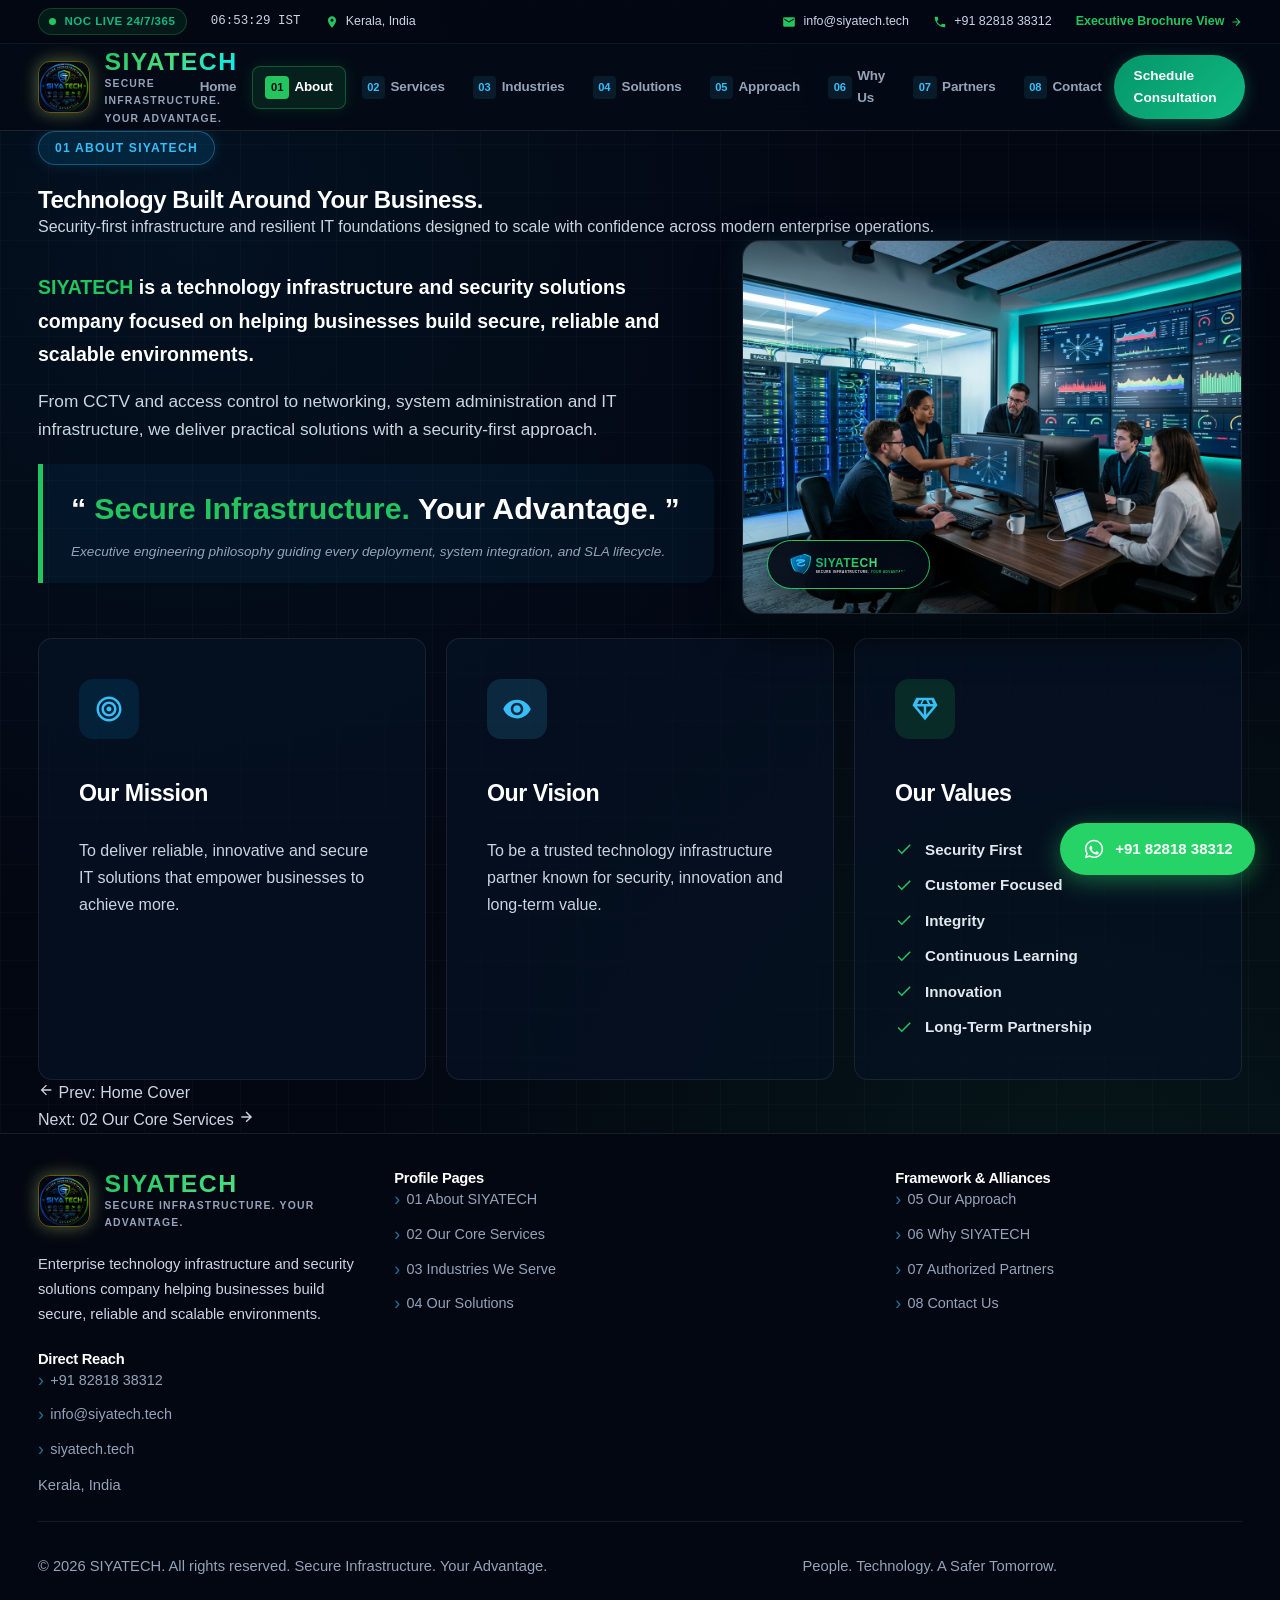
==== commit 8639cf53: "Security Hardening: Fix ZAP vulnerabilities, OWASP Web/API Top 10, AI Prompt Injection defense, and " ====
--- a/about.html
+++ b/about.html
@@ -1,10 +1,18 @@
-﻿<!DOCTYPE html>
+<!DOCTYPE html>
 <html lang="en">
 <head>
   <meta charset="UTF-8">
   <meta name="viewport" content="width=device-width, initial-scale=1.0">
   <title>About SIYATECH | Technology Built Around Your Business</title>
   <meta name="description" content="SIYATECH is an enterprise technology infrastructure and security solutions company focused on helping businesses build secure, reliable and scalable environments.">
+  
+  <!-- Security Headers (Client-Side Defense-in-Depth: CWE-693, CWE-1021, CWE-79) -->
+  <meta http-equiv="Content-Security-Policy" content="default-src 'self'; script-src 'self' 'unsafe-inline' https://api.web3forms.com; style-src 'self' 'unsafe-inline'; img-src 'self' data: https:; connect-src 'self' https://api.web3forms.com; font-src 'self'; frame-ancestors 'none'; base-uri 'self'; form-action 'self' https://api.web3forms.com;">
+  <meta http-equiv="X-Frame-Options" content="DENY">
+  <meta http-equiv="X-Content-Type-Options" content="nosniff">
+  <meta name="referrer" content="strict-origin-when-cross-origin">
+  <meta http-equiv="Permissions-Policy" content="camera=(), microphone=(), geolocation=(), payment=()">
+
   <link rel="stylesheet" href="css/style.css?v=4.1">
   <link rel="icon" type="image/png" href="assets/images/company_logo_circle.png">
 </head>
